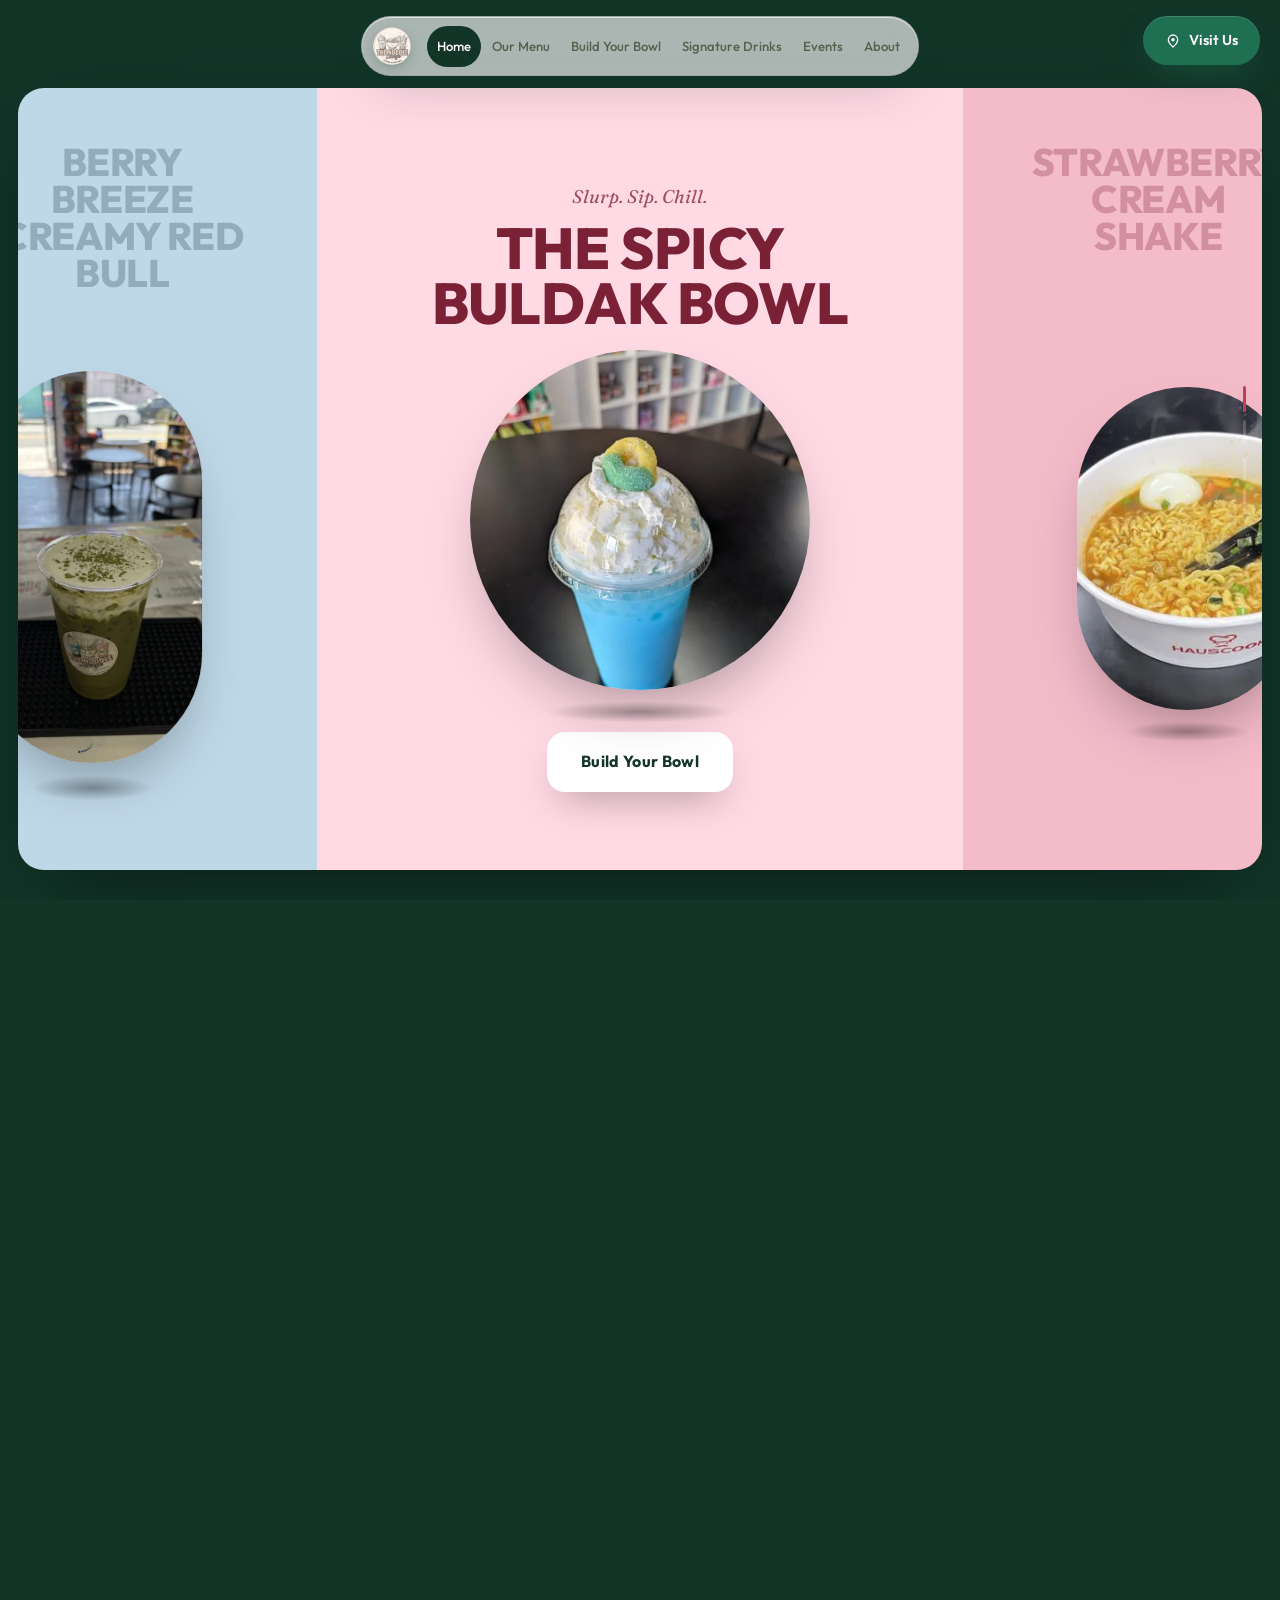
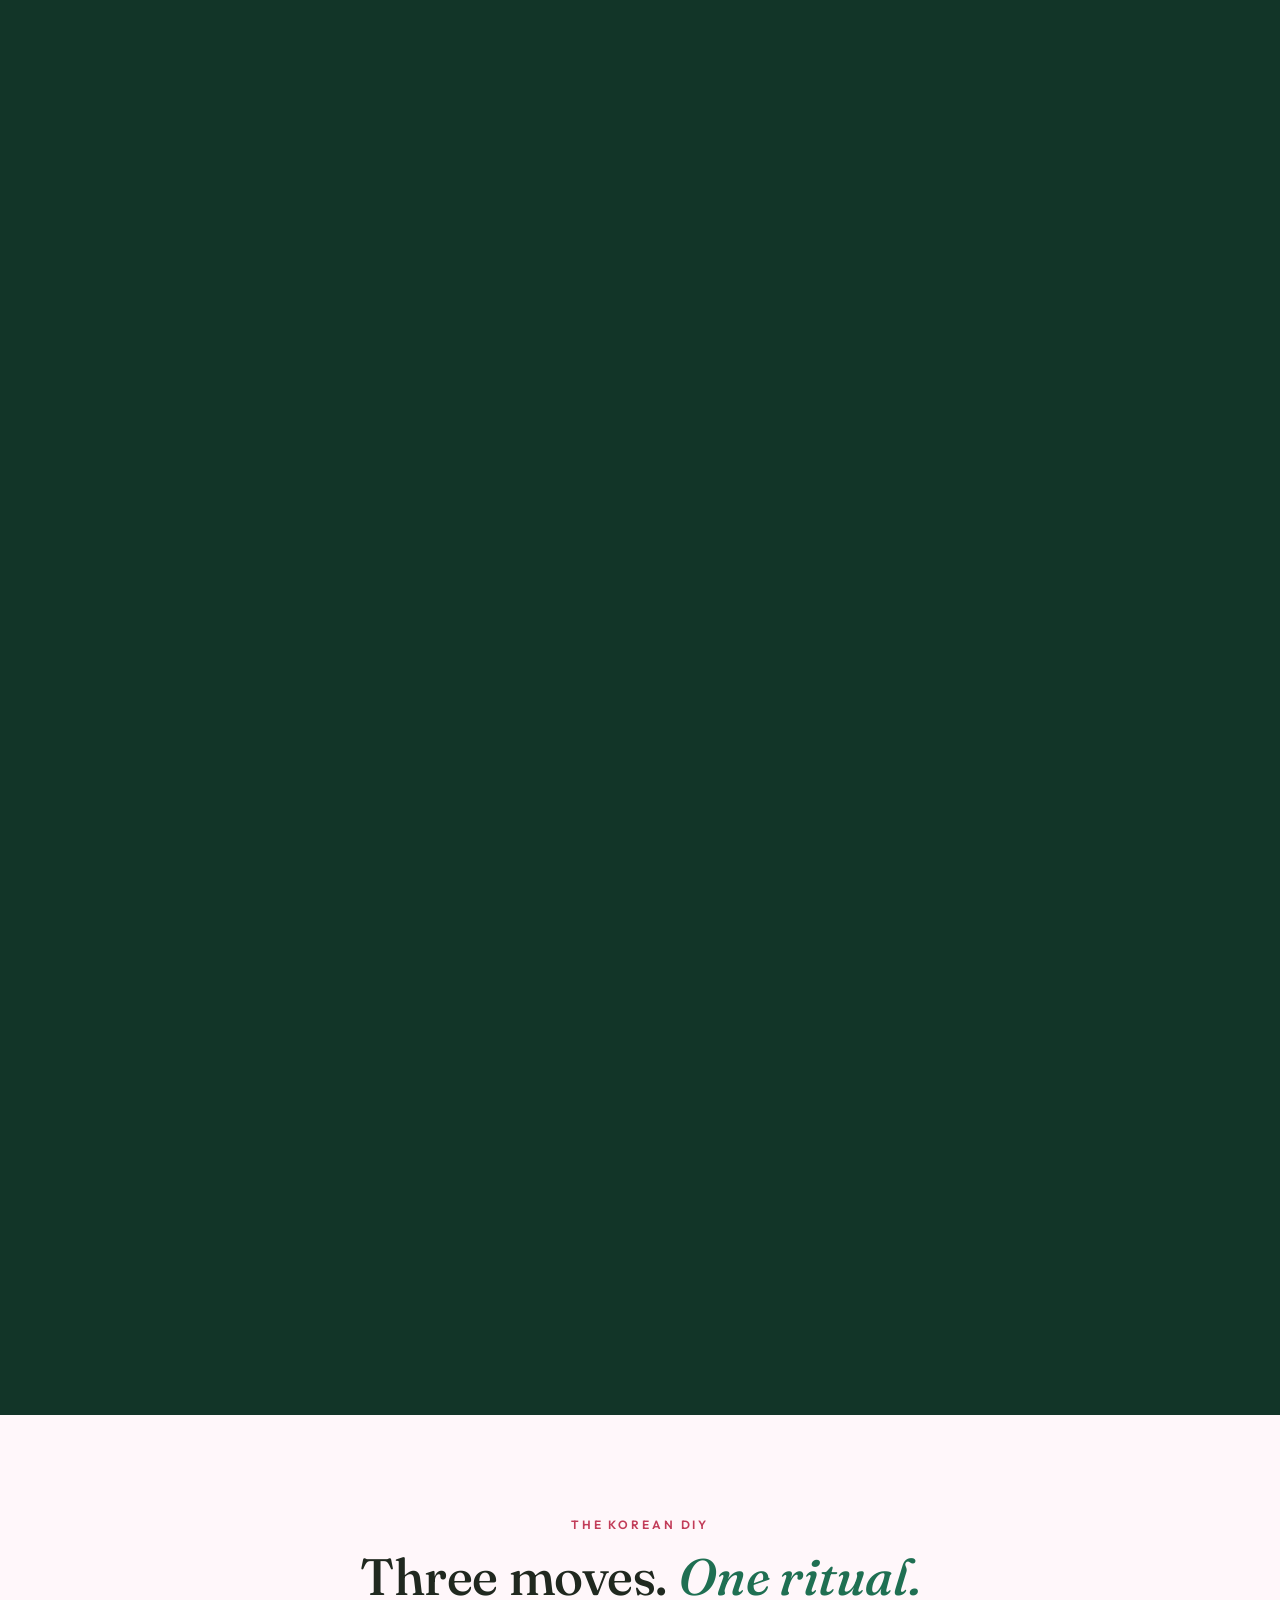
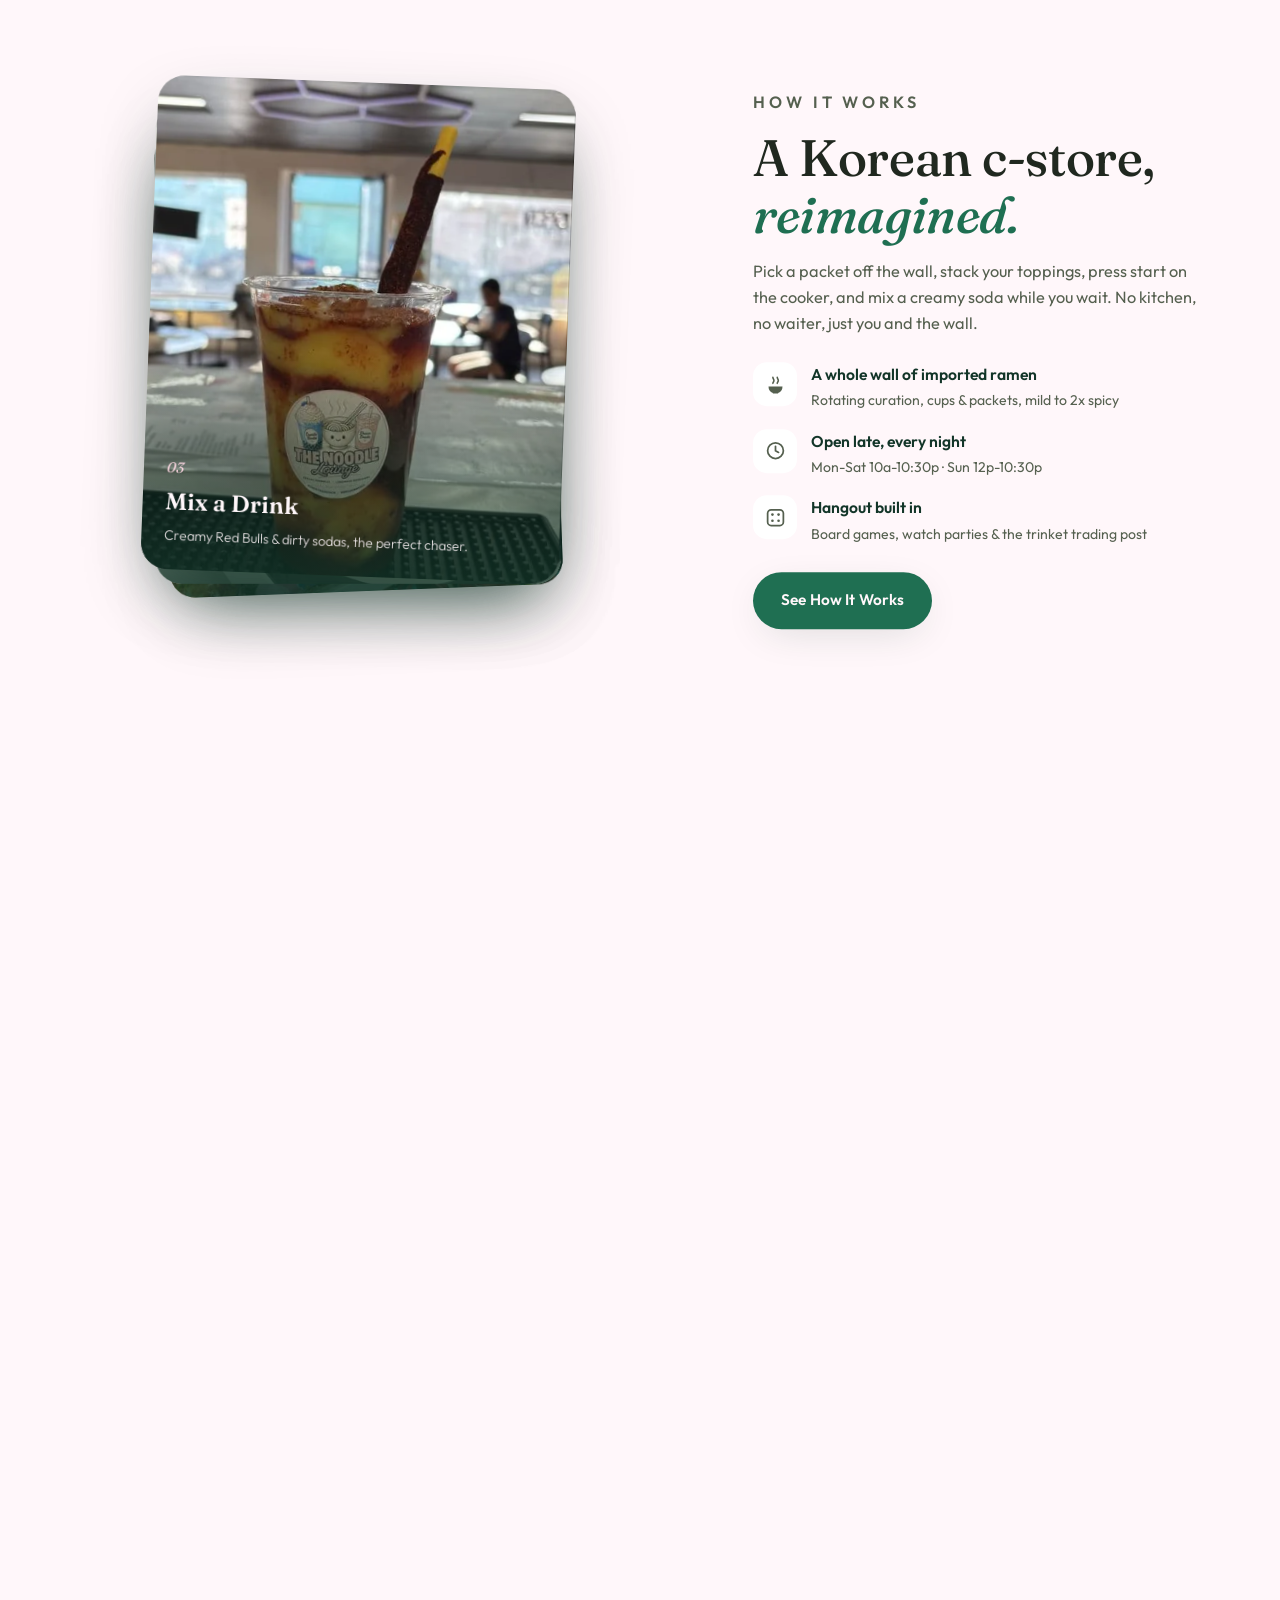
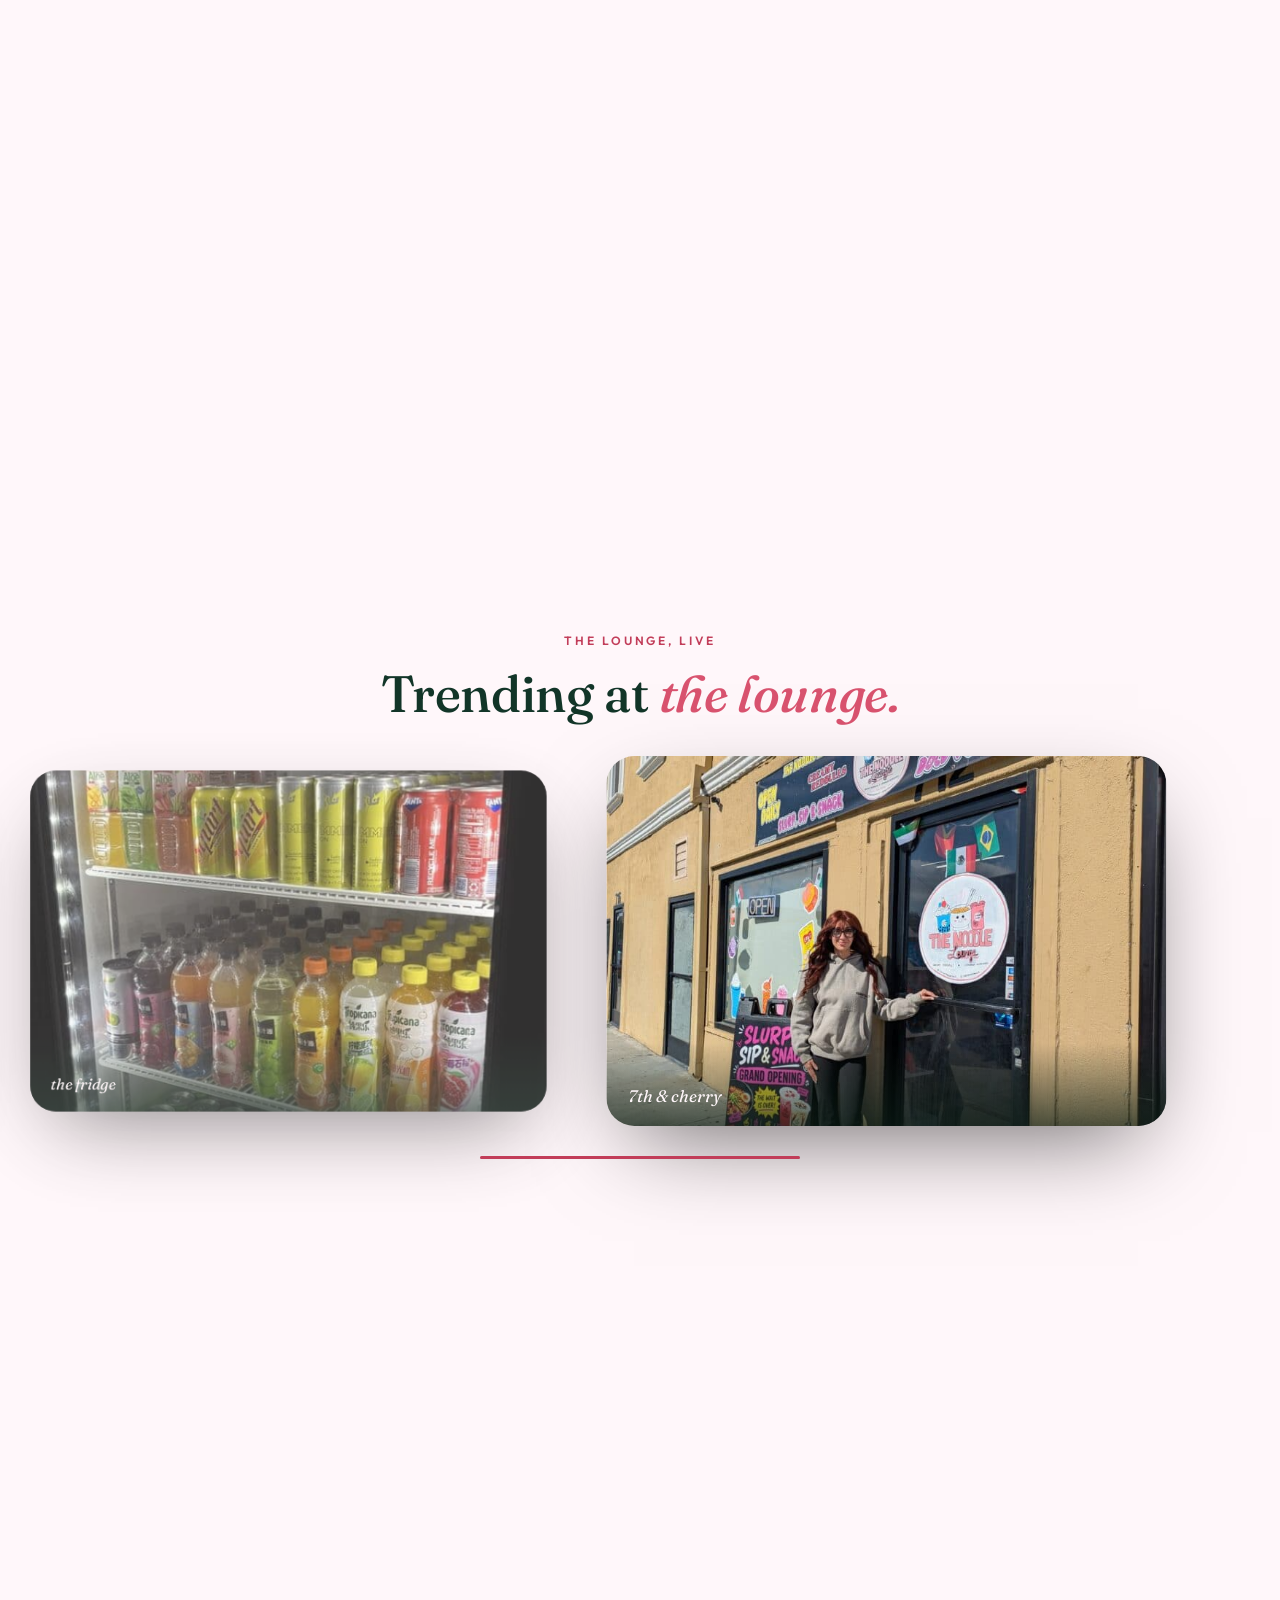
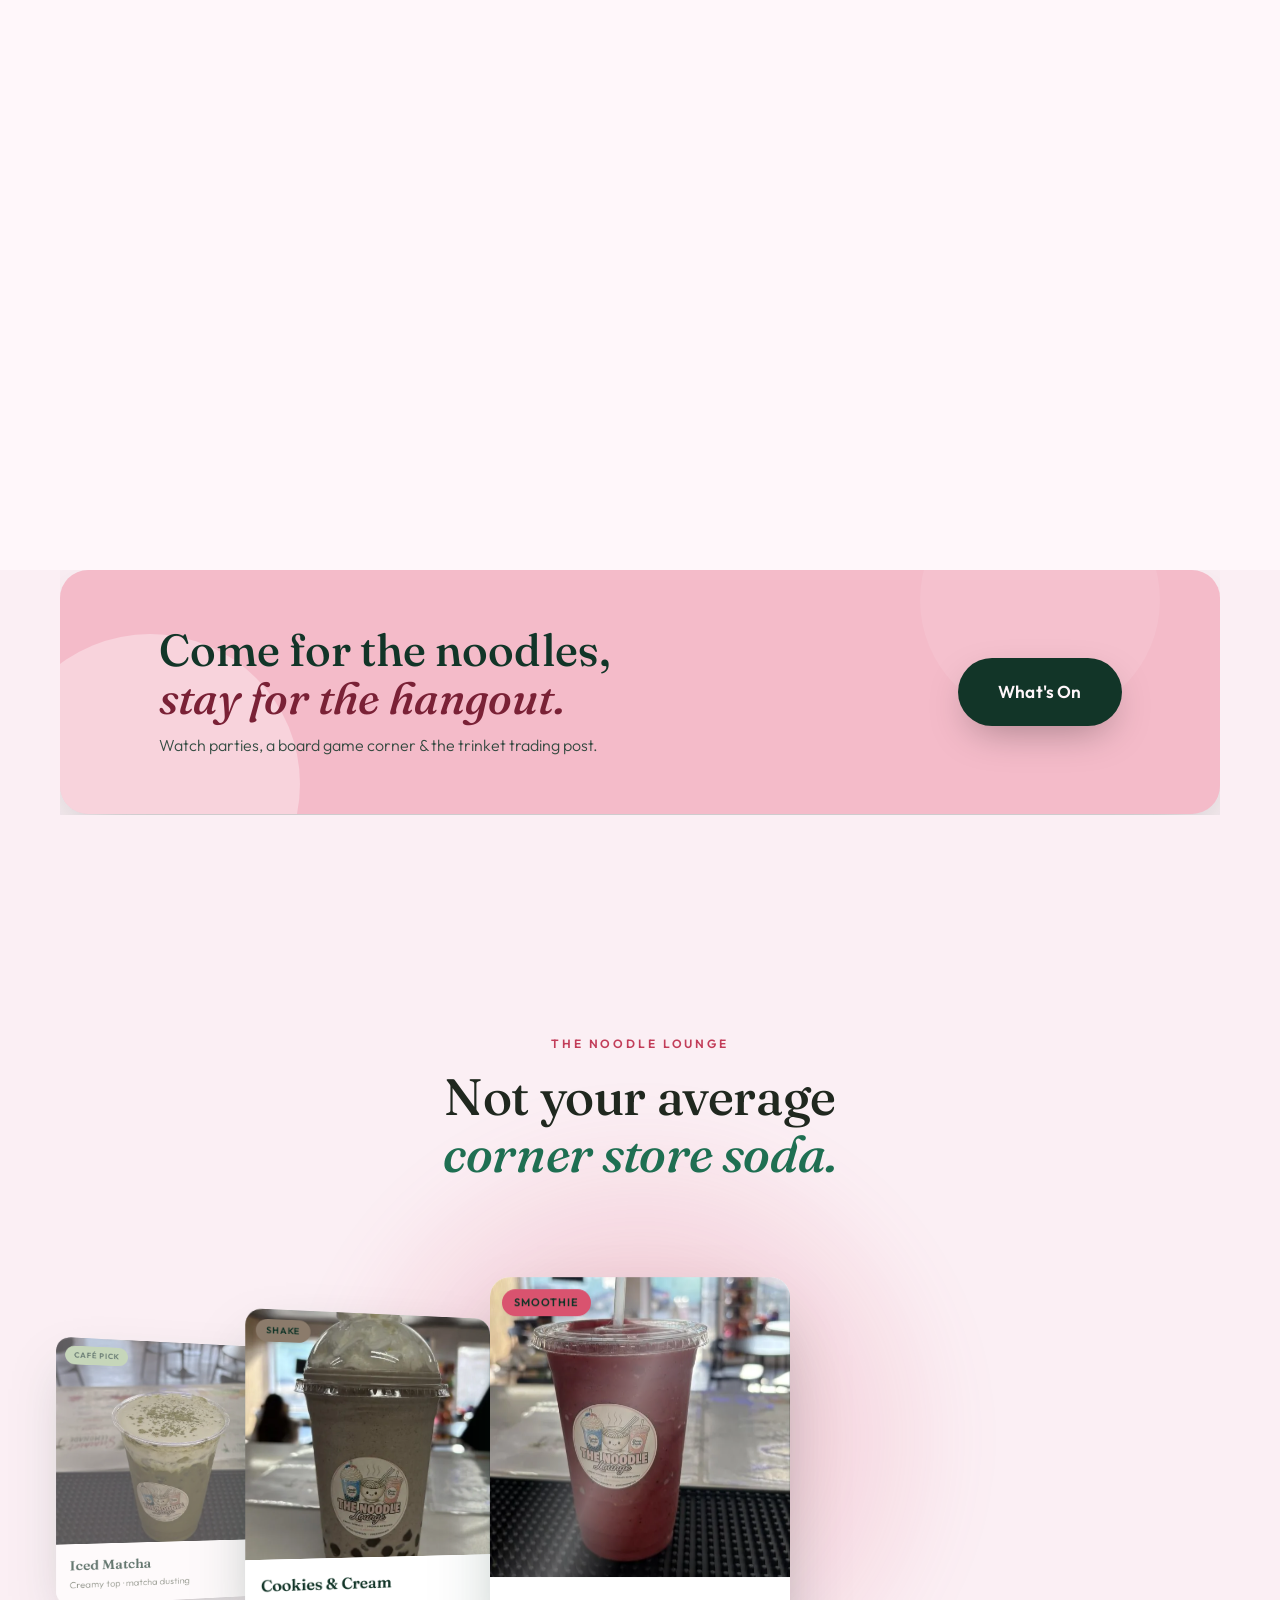
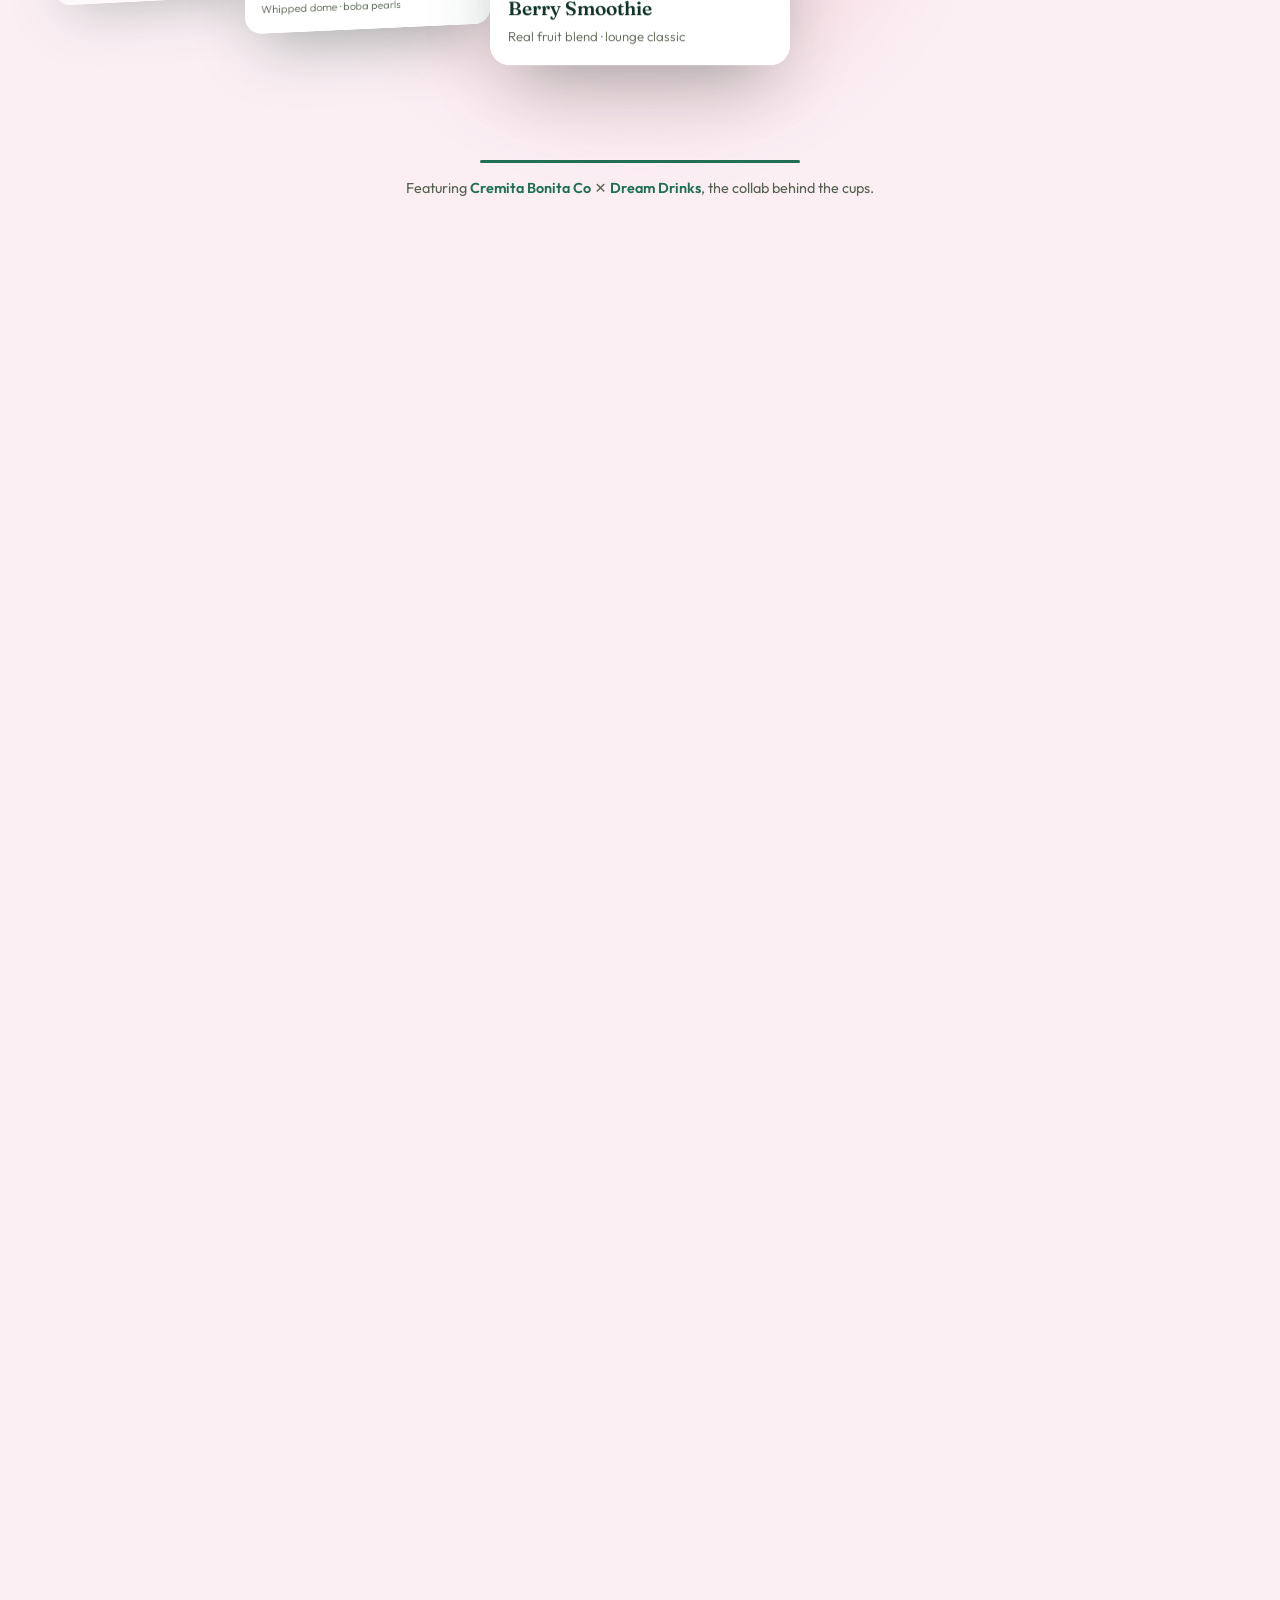
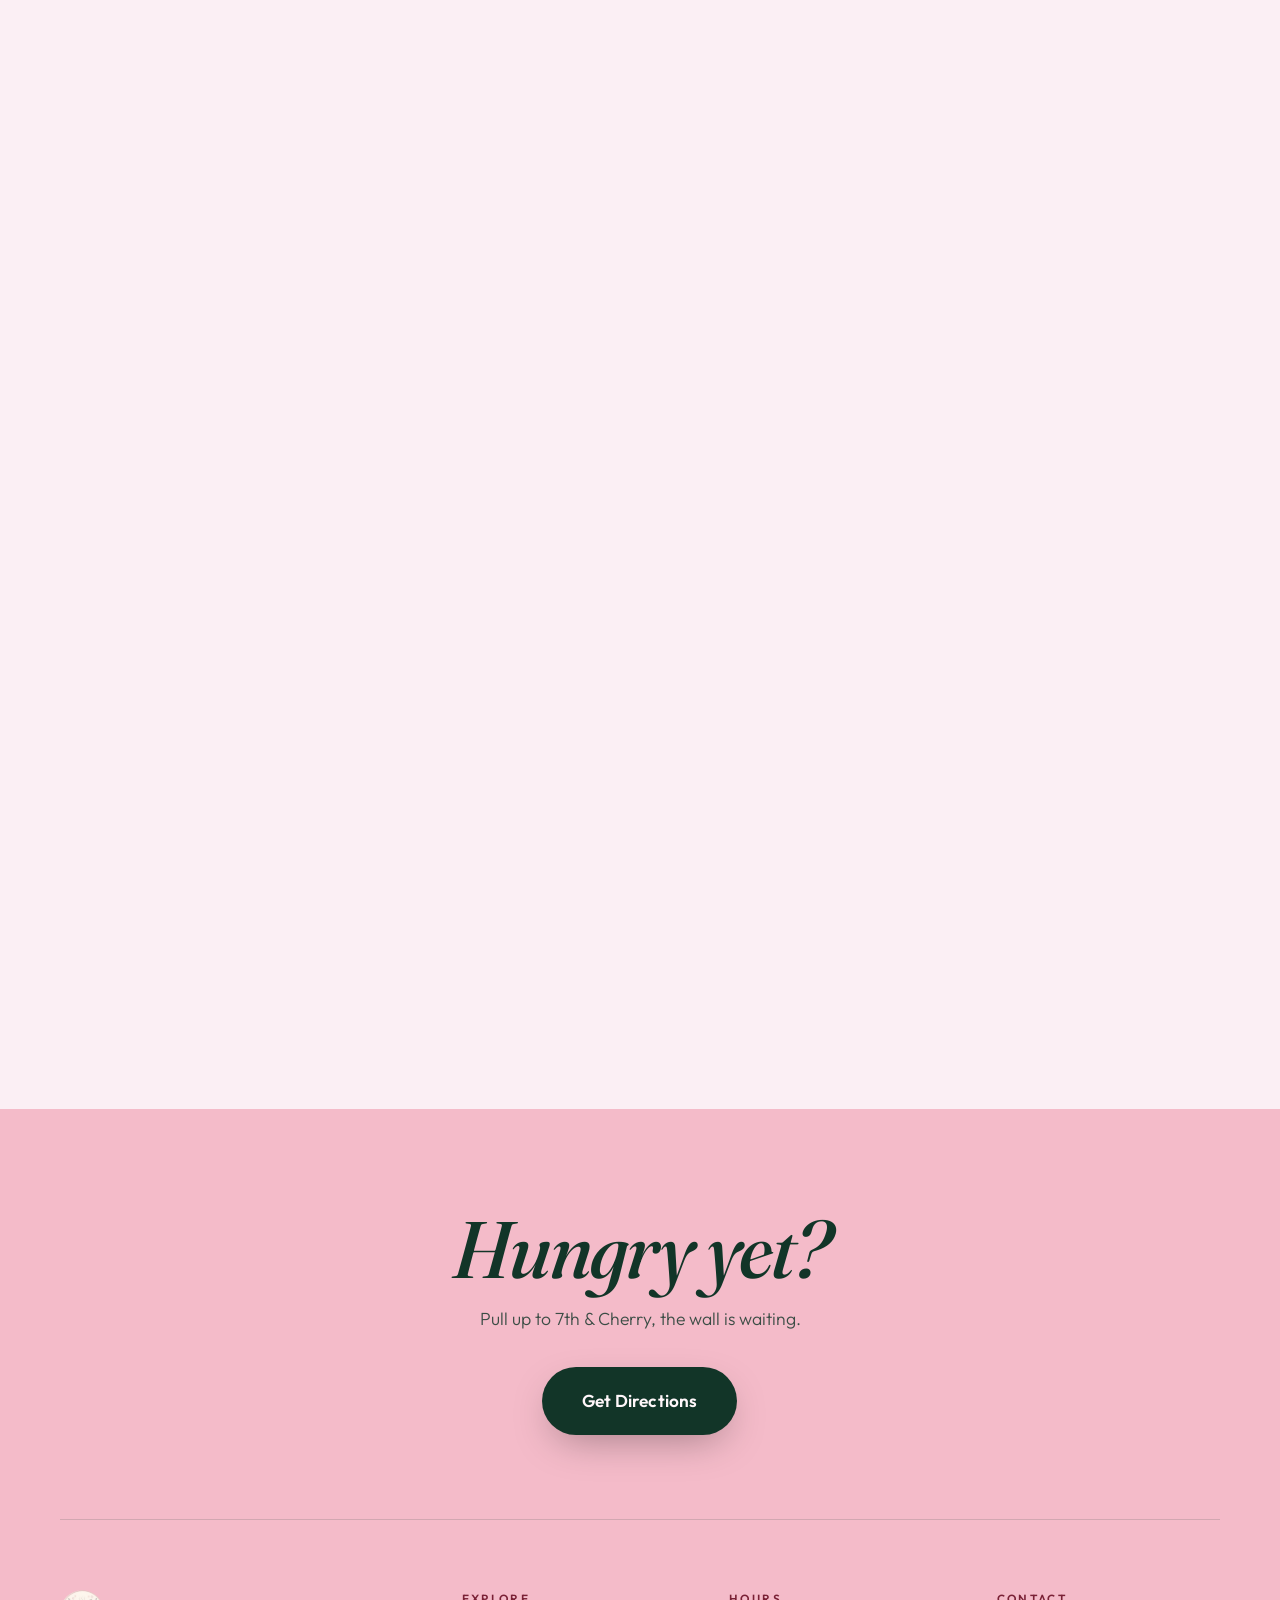
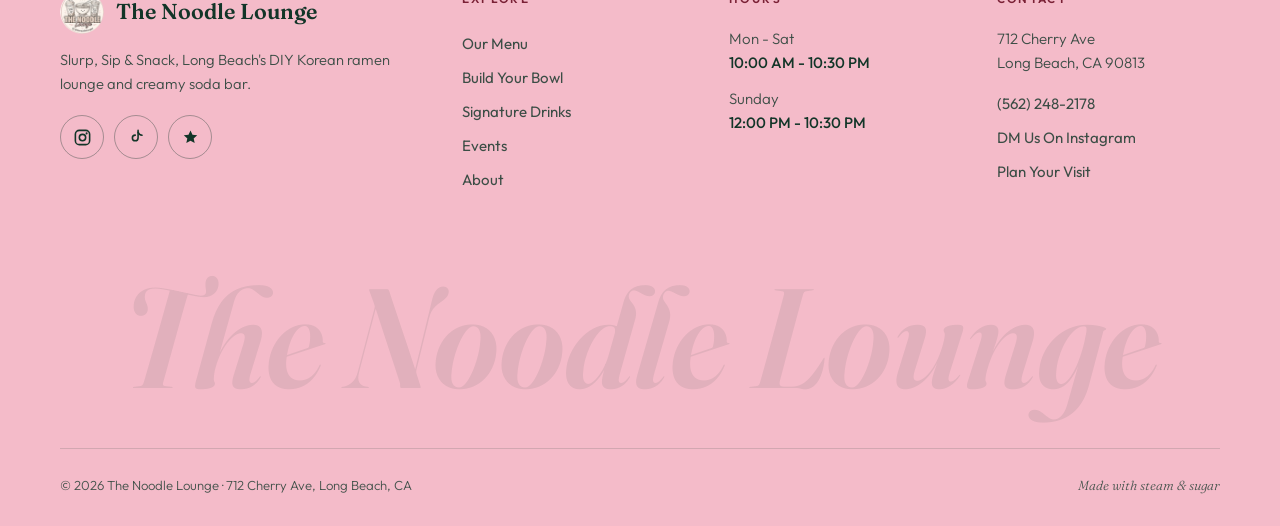
==== index.html @ 2a481c60 "v60: correct toppings photo (menu+build) + Soda Bar -> The Noodle Lounge TASK 1 - the "Extra Topping" ====
<!DOCTYPE html>
<html lang="en">
<head>
<meta charset="UTF-8" />
<meta name="viewport" content="width=device-width, initial-scale=1.0, viewport-fit=cover" />
<script>document.documentElement.classList.add("js");</script>
<title>the noodle lounge · long beach · diy korean ramen bar & creamy soda lounge</title>
<meta name="description" content="Long Beach's DIY Korean instant ramen lounge & dirty soda bar. Pick your pack off the wall, stack your toppings, press start. 712 Cherry Ave, open late." />
<meta name="theme-color" content="#F4BBC9" />
<link rel="canonical" href="https://the-noodle.vercel.app/" />
<meta property="og:type" content="restaurant" />
<meta property="og:title" content="the noodle lounge: slurp. sip. chill." />
<meta property="og:description" content="Long Beach's DIY Korean instant ramen lounge & dirty soda bar." />
<meta property="og:image" content="https://the-noodle.vercel.app/assets/img/og-card.jpg" />
<meta property="og:url" content="https://the-noodle.vercel.app/" />
<meta name="twitter:card" content="summary_large_image" />
<link rel="icon" type="image/png" sizes="64x64" href="./assets/img/favicon-32.png" />
<link rel="apple-touch-icon" href="./assets/img/apple-touch-icon.png" />
<link rel="manifest" href="./site.webmanifest" />
<link rel="preconnect" href="https://fonts.googleapis.com" />
<link rel="preconnect" href="https://fonts.gstatic.com" crossorigin />
<link href="https://fonts.googleapis.com/css2?family=Fraunces:ital,opsz,wght@0,9..144,400;0,9..144,500;0,9..144,600;1,9..144,400;1,9..144,600&family=Outfit:wght@300;400;500;600;700;800&display=swap" rel="stylesheet" />
<link rel="stylesheet" href="./styles.css?v=60" />
<script>
/* nl-debug: inert unless ?debug=1 - shows an on-device event timeline */
var nlDbg=false;try{if(location.search.indexOf("debug=1")>-1)localStorage.nlDebug="1";if(location.search.indexOf("debug=0")>-1)localStorage.removeItem("nlDebug");nlDbg=location.hash==="#debug"||localStorage.nlDebug==="1"}catch(e){}
if(nlDbg){(function(){
var L=[],t0=performance.now(),D=null;
function log(n){L.push(String((performance.now()-t0)|0).padStart(5," ")+"ms  "+n);if(L.length>120)L.shift();if(D)D.textContent=L.join("\n")}
try{var nav=(performance.getEntriesByType("navigation")[0]||{}).type||"?";log("NAV-TYPE: "+nav+(nav==="reload"?"  <<< PAGE WAS RELOADED!":""))}catch(e){}
log("UA: "+navigator.userAgent.split("(")[1].split(")")[0]);log("HTML classes: ["+document.documentElement.className+"]  vis="+document.visibilityState);try{var sk="nl-seen:"+location.pathname,sv=+localStorage.getItem(sk)||0;log("seen-key age: "+(sv?((Date.now()-sv)/1000|0)+"s":"none"))}catch(e){}var seenTran={};
log("viewport "+innerWidth+"x"+innerHeight+" dpr"+devicePixelRatio);
addEventListener("DOMContentLoaded",function(){
  D=document.createElement("pre");
  D.style.cssText="position:fixed;z-index:2147483647;bottom:84px;left:6px;right:6px;max-height:46vh;overflow:auto;background:rgba(0,0,0,.9);color:#7CFC7C;font:9px/1.45 Menlo,monospace;padding:8px;border-radius:10px;pointer-events:none;white-space:pre";
  document.body.appendChild(D);D.textContent=L.join("\n");
  new MutationObserver(function(){log("BODY CLASS -> ["+document.body.className+"]")}).observe(document.body,{attributes:true,attributeFilter:["class"]});
  new MutationObserver(function(){log("HTML CLASS -> ["+document.documentElement.className+"]")}).observe(document.documentElement,{attributes:true,attributeFilter:["class"]});
});
document.fonts&&document.fonts.ready.then(function(){log("FONTS ready")});
var iv=setInterval(function(){if(document.querySelector(".ts-inner")){log("MAIN.JS: heading split done");clearInterval(iv)}},40);
setTimeout(function(){clearInterval(iv);if(!document.querySelector(".ts-inner"))log("MAIN.JS: heading NOT split after 6s <<<")},6000);
addEventListener("animationstart",function(e){log("ANIM  "+e.animationName+"  "+(e.target.className||e.target.tagName).toString().slice(0,22))},true);
addEventListener("animationcancel",function(e){log("CANCEL "+e.animationName+" <<<")},true);
addEventListener("transitionrun",function(e){if(e.propertyName!=="opacity"&&e.propertyName!=="transform")return;var k=(e.target.className||"").toString().slice(0,22)+"|"+e.propertyName;if(seenTran[k]){log("<<< SECOND RUN "+k)}else{seenTran[k]=1;log("TRAN  "+e.propertyName+"  "+k.split("|")[0])}},true);addEventListener("pagehide",function(){log("PAGEHIDE")});
addEventListener("resize",function(){log("RESIZE "+innerWidth+"x"+innerHeight)});
addEventListener("pageshow",function(e){log("PAGESHOW persisted="+e.persisted)});
document.addEventListener("visibilitychange",function(){log("VIS "+document.visibilityState)});
addEventListener("scroll",function(){if(!window.__ls||Math.abs(scrollY-__ls)>200){window.__ls=scrollY;log("scroll y="+(scrollY|0))}},{passive:true});
})()}
</script>
<script type="application/ld+json">
{
  "@context": "https://schema.org",
  "@type": "Restaurant",
  "name": "The Noodle Lounge",
  "url": "https://the-noodle.vercel.app/",
  "servesCuisine": ["Korean", "Ramen", "Instant Noodles", "Specialty Drinks"],
  "priceRange": "$",
  "image": "https://the-noodle.vercel.app/assets/img/combo-bowls-shakes.jpg",
  "telephone": "+1-562-248-2178",
  "address": { "@type": "PostalAddress", "streetAddress": "712 Cherry Ave", "addressLocality": "Long Beach", "addressRegion": "CA", "postalCode": "90813", "addressCountry": "US" },
  "geo": { "@type": "GeoCoordinates", "latitude": 33.7755587, "longitude": -118.1675343 },
  "openingHoursSpecification": [
    { "@type": "OpeningHoursSpecification", "dayOfWeek": ["Monday","Tuesday","Wednesday","Thursday","Friday","Saturday"], "opens": "10:00", "closes": "22:30" },
    { "@type": "OpeningHoursSpecification", "dayOfWeek": "Sunday", "opens": "12:00", "closes": "22:30" }
  ],
  "sameAs": ["https://www.instagram.com/thenoodleloungee/","https://www.tiktok.com/@thenoodleloungee","https://www.yelp.com/biz/the-noodle-lounge-long-beach"]
}
</script>
</head>
<body>

<a class="skip" href="#main">skip to content</a>

<div class="progress" aria-hidden="true"><span id="progressBar"></span></div>

<nav class="nav" id="nav" aria-label="Main">
  <a class="nav__brand" href="./index.html">
    <img class="nav__logo" src="./assets/img/logo-96.webp" alt="The Noodle Lounge logo" width="38" height="38" />
    <img class="nav__wordmark" src="./assets/img/wordmark.webp" alt="The Noodle Lounge" width="217" height="90" />
  </a>
  <div class="nav__links">
    <a href="./index.html" class="is-active">home</a>
    <a href="./menu.html">our menu</a>
    <a href="./build.html">build your bowl</a>
    <a href="./drinks.html">signature drinks</a>
    <a href="./events.html">events</a>
    <a href="./about.html">about</a>
  </div>
</nav>

<a class="navCta" id="navCta" href="./visit.html">
  <svg viewBox="0 0 24 24" aria-hidden="true"><path d="M12 21s-7-6.1-7-11a7 7 0 1 1 14 0c0 4.9-7 11-7 11Z" fill="none" stroke="currentColor" stroke-width="2" stroke-linejoin="round"/><circle cx="12" cy="10" r="2.6" fill="currentColor"/></svg>
  <span>Visit Us</span>
</a>


<button class="menuBtn" id="menuBtn" aria-label="Open menu" aria-expanded="false" aria-controls="drawer">
  <svg class="menuBtn__noodles" viewBox="0 0 24 24" aria-hidden="true">
    <path d="M3.5 7c2-1.5 4-1.5 6 0s4 1.5 6 0 3-1.2 5-.4" fill="none" stroke="currentColor" stroke-width="2" stroke-linecap="round"/>
    <path d="M3.5 12c2-1.5 4-1.5 6 0s4 1.5 6 0 3-1.2 5-.4" fill="none" stroke="currentColor" stroke-width="2" stroke-linecap="round"/>
    <path d="M3.5 17c2-1.5 4-1.5 6 0s4 1.5 6 0 3-1.2 5-.4" fill="none" stroke="currentColor" stroke-width="2" stroke-linecap="round"/>
  </svg>
  <svg class="menuBtn__x" viewBox="0 0 24 24" aria-hidden="true">
    <path d="m7 7 10 10M17 7 7 17" fill="none" stroke="currentColor" stroke-width="2.2" stroke-linecap="round"/>
  </svg>
</button>
<div class="drawer" id="drawer" role="dialog" aria-modal="true" aria-label="Site navigation" aria-hidden="true">
  <nav class="drawer__nav" aria-label="All pages">
    <a href="./index.html" class="is-active" style="--i:0">home</a>
    <a href="./menu.html" style="--i:1">our menu</a>
    <a href="./build.html" style="--i:2">build your bowl</a>
    <a href="./drinks.html" style="--i:3">signature drinks</a>
    <a href="./events.html" style="--i:4">events</a>
    <a href="./about.html" style="--i:5">about</a>
    <a href="./visit.html" style="--i:6">visit us</a>
  </nav>
  <div class="drawer__foot">
    <p><strong>712 Cherry Ave</strong> &middot; Long Beach, CA</p>
    <p>Mon-Sat 10a-10:30p &middot; Sun 12p-10:30p</p>
  </div>
</div>

<nav class="botnav" aria-label="Quick navigation">
  <a href="./index.html" class="is-active">
    <svg viewBox="0 0 24 24" aria-hidden="true"><path d="M3 11.5 12 4l9 7.5" fill="none" stroke="currentColor" stroke-width="2" stroke-linecap="round" stroke-linejoin="round"/><path d="M5.5 10.5V20h13v-9.5" fill="none" stroke="currentColor" stroke-width="2" stroke-linecap="round" stroke-linejoin="round"/></svg>
    <span>home</span>
  </a>
  <a href="./menu.html">
    <svg viewBox="0 0 24 24" aria-hidden="true"><path d="M4 14h16a8 8 0 0 1-5 7.4V22H9v-.6A8 8 0 0 1 4 14Z" fill="currentColor"/><path d="M9 10.5c0-1.6 1.2-1.6 1.2-3.2S9 5 9 3.5m5 7c0-1.6 1.2-1.6 1.2-3.2S14 5 14 3.5" stroke="currentColor" stroke-width="1.8" stroke-linecap="round" fill="none"/></svg>
    <span>menu</span>
  </a>
  <a href="./drinks.html">
    <svg viewBox="0 0 24 24" aria-hidden="true"><path d="M6 3h12l-1.5 18h-9L6 3Z" fill="none" stroke="currentColor" stroke-width="2" stroke-linejoin="round"/><path d="M7 8h10" stroke="currentColor" stroke-width="2" stroke-linecap="round"/></svg>
    <span>drinks</span>
  </a>
  <a href="./about.html">
    <svg viewBox="0 0 24 24" aria-hidden="true"><circle cx="12" cy="12" r="9" fill="none" stroke="currentColor" stroke-width="2"/><path d="M12 11v5" stroke="currentColor" stroke-width="2" stroke-linecap="round"/><circle cx="12" cy="8" r="1.3" fill="currentColor"/></svg>
    <span>about</span>
  </a>
  <a href="./visit.html">
    <svg viewBox="0 0 24 24" aria-hidden="true"><path d="M12 21s-7-6.1-7-11a7 7 0 1 1 14 0c0 4.9-7 11-7 11Z" fill="none" stroke="currentColor" stroke-width="2" stroke-linejoin="round"/><circle cx="12" cy="10" r="2.6" fill="currentColor"/></svg>
    <span>visit</span>
  </a>
</nav>

<!-- ================= HERO, pinned panel story ================= -->
<header class="shero" id="top" data-story="heropanels">
  <div class="hero">
    <h1 class="sr-only">The Noodle Lounge: Slurp. Sip. Chill. Long Beach's DIY Korean instant ramen lounge &amp; dirty soda bar.</h1>
    <div class="pstrip" id="pstrip">
      <button class="pslot pslot--side pslot--left" id="slotL" type="button" aria-label="Previous item" style="--pnl:#BFD8E8;--pnl-ink:#1F3A52">
        <span class="pslot__title">berry breeze creamy red bull</span>
        <figure class="pslot__fig pslot__fig--tall"><img src="./assets/img/drink-blue-redbull-gummy.webp" alt="" width="600" height="800" loading="lazy" decoding="async" /></figure>
      </button>
      <section class="pslot pslot--center" id="slotC" style="--pnl:#FFD9E4;--pnl-ink:#7A2136" aria-live="polite">
        <p class="pslot__over">Slurp. Sip. Chill.</p>
        <h2 class="pslot__title">the spicy buldak bowl</h2>
        <figure class="pslot__fig pslot__fig--round"><img src="./assets/img/ramen-bowl-egg.webp" alt="A spicy ramen bowl with a soft egg, fresh off the cooking station" width="348" height="348" fetchpriority="high" decoding="async" /></figure>
        <a class="pslot__cta" href="./build.html">Build Your Bowl</a>
      </section>
      <button class="pslot pslot--side pslot--right" id="slotR" type="button" aria-label="Next item" style="--pnl:#F4BBC9;--pnl-ink:#7A2136">
        <span class="pslot__title">strawberry cream shake</span>
        <figure class="pslot__fig pslot__fig--tall"><img src="./assets/img/drink-strawberry-shake.webp" alt="" width="563" height="1000" loading="lazy" decoding="async" /></figure>
      </button>
    </div>
    <div class="shero__steps" id="heroSteps" aria-hidden="true"><i></i><i></i><i></i><i></i></div>
  </div>
</header>

<main id="main" tabindex="-1">

<!-- ================= KOREAN DIY, STACKED STORY ================= -->
<section class="stack" data-story="stack">
  <div class="stack__stage">
    <div class="stack__head" id="stackHead">
      <p class="kicker" style="justify-content:center">The Korean DIY</p>
      <h2 class="h2">Three moves. <em>One ritual.</em></h2>
    </div>
    <div class="stack__scene">
      <div class="stack__cards" id="stackCards">
        <article class="scard" data-scard>
          <img src="./assets/img/ramen-shelf-closeup.jpg" alt="Shelves of imported Korean ramen" width="768" height="577" loading="lazy" decoding="async" />
          <div class="scard__body">
            <span class="scard__num">01</span>
            <h3>Browse the Wall</h3>
            <p>Cheesy, creamy, classic or Buldak-hot, pick your packet.</p>
          </div>
        </article>
        <article class="scard" data-scard>
          <img src="./assets/img/cooking-station-steam.webp" alt="A HAUSCOOK station boiling a fresh bowl" width="1080" height="1920" loading="lazy" decoding="async" />
          <div class="scard__body">
            <span class="scard__num">02</span>
            <h3>Press Start</h3>
            <p>Automated stations, perfect noodles, every single time.</p>
          </div>
        </article>
        <article class="scard" data-scard>
          <img src="./assets/img/drink-mangonada.webp" alt="A mangonada from the noodle lounge" width="563" height="1000" loading="lazy" decoding="async" />
          <div class="scard__body">
            <span class="scard__num">03</span>
            <h3>Mix a Drink</h3>
            <p>Creamy Red Bulls &amp; dirty sodas, the perfect chaser.</p>
          </div>
        </article>
      </div>
      <div class="stack__panel" id="stackPanel">
        <p class="kicker">How It Works</p>
        <h2 class="h2">A Korean c-store,<br /><em>reimagined.</em></h2>
        <p>Pick a packet off the wall, stack your toppings, press start on the cooker, and mix a creamy soda while you wait. No kitchen, no waiter, just you and the wall.</p>
        <div class="stack__feats">
          <div class="sfeat">
            <span class="sfeat__ico"><svg viewBox="0 0 24 24"><path d="M4 14h16a8 8 0 0 1-5 7.4V22H9v-.6A8 8 0 0 1 4 14Z" fill="currentColor"/><path d="M9 10.5c0-1.6 1.2-1.6 1.2-3.2S9 5 9 3.5m5 7c0-1.6 1.2-1.6 1.2-3.2S14 5 14 3.5" stroke="currentColor" stroke-width="1.8" stroke-linecap="round" fill="none"/></svg></span>
            <div><strong>A whole wall of imported ramen</strong><span>Rotating curation, cups &amp; packets, mild to 2x spicy</span></div>
          </div>
          <div class="sfeat">
            <span class="sfeat__ico"><svg viewBox="0 0 24 24"><circle cx="12" cy="12" r="9" fill="none" stroke="currentColor" stroke-width="2"/><path d="M12 7v5l3.5 2" fill="none" stroke="currentColor" stroke-width="2" stroke-linecap="round"/></svg></span>
            <div><strong>Open late, every night</strong><span>Mon-Sat 10a-10:30p · Sun 12p-10:30p</span></div>
          </div>
          <div class="sfeat">
            <span class="sfeat__ico"><svg viewBox="0 0 24 24"><rect x="3" y="3" width="18" height="18" rx="4" fill="none" stroke="currentColor" stroke-width="2"/><circle cx="8.5" cy="8.5" r="1.5" fill="currentColor"/><circle cx="15.5" cy="15.5" r="1.5" fill="currentColor"/><circle cx="15.5" cy="8.5" r="1.5" fill="currentColor"/><circle cx="8.5" cy="15.5" r="1.5" fill="currentColor"/></svg></span>
            <div><strong>Hangout built in</strong><span>Board games, watch parties &amp; the trinket trading post</span></div>
          </div>
        </div>
        <a class="btn btn--primary" href="./build.html" data-magnetic>See How It Works</a>
      </div>
    </div>
  </div>
</section>

<!-- ================= TRENDING, HORIZONTAL CINEMA ================= -->
<section class="cinema" data-story="cinema">
  <div class="cinema__stage">
    <div class="cinema__head">
      <p class="kicker kicker--light" style="justify-content:center">the lounge, live</p>
      <h2 class="h2 h2--light">Trending at <em>the lounge.</em></h2>
    </div>
    <div class="cinema__track" id="cinemaTrack">
      <figure class="ccard"><img src="./assets/img/ramen-wall.jpg" alt="The full imported ramen wall" width="1024" height="526" loading="lazy" decoding="async" /><figcaption>the wall</figcaption></figure>
      <figure class="ccard"><img src="./assets/img/combo-bowls-shakes.webp" alt="Two ramen bowls with shakes by the window" width="752" height="1000" loading="lazy" decoding="async" /><figcaption>combo hours</figcaption></figure>
      <figure class="ccard"><img src="./assets/img/cooking-station-bowl.webp" alt="A finished bowl at the HAUSCOOK station" width="563" height="1000" loading="lazy" decoding="async" /><figcaption>fresh off the station</figcaption></figure>
      <figure class="ccard"><img src="./assets/img/drink-blue-boba.webp" alt="Blue refresher with boba pearls" width="563" height="1000" loading="lazy" decoding="async" /><figcaption>blue crush</figcaption></figure>
      <figure class="ccard"><img src="./assets/img/drinks-fridge.jpg" alt="The drinks fridge" width="563" height="1000" loading="lazy" decoding="async" /><figcaption>the fridge</figcaption></figure>
      <figure class="ccard"><img src="./assets/img/storefront-grand-opening.jpg" alt="The storefront on Cherry Avenue" width="768" height="702" loading="lazy" decoding="async" /><figcaption>7th &amp; cherry</figcaption></figure>
    </div>
    <div class="cinema__foot"><div class="cinema__progress"><i id="cinemaBar"></i></div></div>
  </div>
</section>

<!-- ================= EVENTS BAND ================= -->
<section class="evband">
  <div class="evband__card reveal" data-reveal="mask">
    <div class="evband__copy">
      <h2 class="tsplit">Come for the noodles,<br /><em>stay for the hangout.</em></h2>
      <p>Watch parties, a board game corner &amp; the trinket trading post.</p>
    </div>
    <a class="btn btn--cream btn--big" href="./events.html" data-magnetic>what's on</a>
  </div>
</section>

<!-- ================= SODA BAR, 3D SHOWCASE ================= -->
<section class="soda" id="drinks" data-story="soda">
  <div class="soda__stage">
    <div class="soda__glow" id="sodaGlow"></div>
    <div class="soda__head">
      <p class="kicker" style="justify-content:center">The Noodle Lounge</p>
      <h2 class="h2">Not your average<br /><em>corner store soda.</em></h2>
    </div>
    <div class="soda__scene" id="sodaScene">
      <article class="dcard" data-drink style="--tint:#7FB3D9" data-glow="#7FB3D9">
        <div class="dcard__media"><span class="dcard__badge">House Favorite</span><img src="./assets/img/drink-creamy-blue-redbull.webp" alt="Creamy Blue Redbull topped with whipped cream and blue rock candy" width="800" height="1315" loading="lazy" decoding="async" /></div>
        <div class="dcard__meta"><h3>Creamy Red Bull</h3><p>Iced &amp; blended editions · gummy garnish</p></div>
      </article>
      <article class="dcard" data-drink style="--tint:#E48BA0" data-glow="#E48BA0">
        <div class="dcard__media"><span class="dcard__badge">Refresher</span><img src="./assets/img/drink-strawberry-lemonade.jpg" alt="Strawberry lemonade refresher in front of the Torani syrup wall" width="565" height="1000" loading="lazy" decoding="async" /></div>
        <div class="dcard__meta"><h3>Lemonade Refreshers</h3><p>Strawberry · custom Torani flavor shots</p></div>
      </article>
      <article class="dcard" data-drink style="--tint:#E2A23B" data-glow="#E2A23B">
        <div class="dcard__media"><span class="dcard__badge">Spicy-Sweet</span><img src="./assets/img/drink-mangonada-real.webp" alt="Mangonada layered with chamoy, served with a tamarind straw" width="800" height="1422" loading="lazy" decoding="async" /></div>
        <div class="dcard__meta"><h3>Mangonada</h3><p>Mango · chamoy swirl · tamarind straw</p></div>
      </article>
      <article class="dcard" data-drink style="--tint:#A8C79B" data-glow="#A8C79B">
        <div class="dcard__media"><span class="dcard__badge">Café Pick</span><img src="./assets/img/drink-matcha.webp" alt="Iced matcha latte dusted with matcha powder" width="563" height="1000" loading="lazy" decoding="async" /></div>
        <div class="dcard__meta"><h3>Iced Matcha</h3><p>Creamy top · matcha dusting</p></div>
      </article>
      <article class="dcard" data-drink style="--tint:#8B7B6B" data-glow="#B59E86">
        <div class="dcard__media"><span class="dcard__badge">Shake</span><img src="./assets/img/drink-cookies-cream.webp" alt="Cookies and cream shake with whipped cream dome and boba pearls" width="563" height="1000" loading="lazy" decoding="async" /></div>
        <div class="dcard__meta"><h3>Cookies &amp; Cream</h3><p>Whipped dome · boba pearls</p></div>
      </article>
      <article class="dcard" data-drink style="--tint:#D9536F" data-glow="#D9536F">
        <div class="dcard__media"><span class="dcard__badge">Smoothie</span><img src="./assets/img/drink-berry-smoothie.webp" alt="Berry smoothie under the lounge's hexagon LED lights" width="563" height="1000" loading="lazy" decoding="async" /></div>
        <div class="dcard__meta"><h3>Berry Smoothie</h3><p>Real fruit blend · lounge classic</p></div>
      </article>
    </div>
    <div class="soda__foot">
      <div class="soda__progress"><i id="sodaBar"></i></div>
      <p class="drinks__note">Featuring <strong>Cremita Bonita Co</strong> ✕ <strong>Dream Drinks</strong>, the collab behind the cups.</p>
    </div>
  </div>
</section>

</main>

<!-- ================= FOOTER ================= -->
<footer class="footer">
  <div class="footer__cta">
    <h2 class="tsplit">Hungry yet?</h2>
    <p>Pull up to 7th &amp; Cherry, the wall is waiting.</p>
    <div class="footer__ctaRow">
      <a class="btn btn--cream btn--big" href="https://www.google.com/maps/place/The+Noodle+Lounge/@33.7755587,-118.1675343,17z" target="_blank" rel="noopener" data-magnetic>get directions</a>
    </div>
  </div>
  <div class="footer__grid">
    <div class="footer__brand">
      <a class="footer__logo" href="./index.html"><img src="./assets/img/logo-96.webp" alt="" width="44" height="44" loading="lazy" decoding="async" />The Noodle Lounge</a>
      <p>Slurp, Sip &amp; Snack, Long Beach's DIY Korean ramen lounge and creamy soda bar.</p>
      <div class="footer__social">
        <a href="https://www.instagram.com/thenoodleloungee/" target="_blank" rel="noopener" aria-label="Instagram"><svg viewBox="0 0 24 24"><rect x="3" y="3" width="18" height="18" rx="5" fill="none" stroke="currentColor" stroke-width="2"/><circle cx="12" cy="12" r="4" fill="none" stroke="currentColor" stroke-width="2"/><circle cx="17.2" cy="6.8" r="1.3" fill="currentColor"/></svg></a>
        <a href="https://www.tiktok.com/@thenoodleloungee" target="_blank" rel="noopener" aria-label="TikTok"><svg viewBox="0 0 24 24"><path d="M14 3v9.6a3.6 3.6 0 1 1-3.6-3.6" fill="none" stroke="currentColor" stroke-width="2" stroke-linecap="round"/><path d="M14 5.5c.8 2 2.6 3.4 5 3.6" fill="none" stroke="currentColor" stroke-width="2" stroke-linecap="round"/></svg></a>
        <a href="https://www.yelp.com/biz/the-noodle-lounge-long-beach" target="_blank" rel="noopener" aria-label="Yelp"><svg viewBox="0 0 24 24"><path d="m12 3 2.5 5.6 6 .6-4.5 4 1.3 5.9L12 16l-5.3 3.1L8 13.2l-4.5-4 6-.6L12 3Z" fill="currentColor"/></svg></a>
      </div>
    </div>
    <div class="footer__col">
      <h3>explore</h3>
      <a href="./menu.html">our menu</a>
      <a href="./build.html">build your bowl</a>
      <a href="./drinks.html">signature drinks</a>
      <a href="./events.html">events</a>
          <a href="./about.html">about</a>
    </div>
    <div class="footer__col">
      <h3>hours</h3>
      <p>Mon - Sat<br /><strong>10:00 AM - 10:30 PM</strong></p>
      <p>Sunday<br /><strong>12:00 PM - 10:30 PM</strong></p>
    </div>
    <div class="footer__col">
      <h3>contact</h3>
      <p>712 Cherry Ave<br />Long Beach, CA 90813</p>
      <a href="tel:+15622482178">(562) 248-2178</a>
      <a href="https://www.instagram.com/thenoodleloungee/" target="_blank" rel="noopener">DM us on Instagram</a>
      <a href="./visit.html">Plan Your Visit</a>
    </div>
  </div>
  <p class="footer__wordmark" aria-hidden="true">The Noodle Lounge</p>
  <div class="footer__base">
    <p>© <span id="year">2026</span> The Noodle Lounge · 712 Cherry Ave, Long Beach, CA</p>
    <p class="footer__madewith">Made with steam &amp; sugar</p>
  </div>
</footer>


<script>setTimeout(function(){if(!window.__nlBoot){document.body.classList.add("hero-live");document.body.classList.add("is-static");document.documentElement.classList.add("nl-rescue");}},1600);</script>
<script src="./main.js?v=60" defer></script>
</body>
</html>
---- styles.css ----
/* ==========================================================================
   the noodle lounge - design system v3
   cream + deep emerald · Fraunces + Outfit · multi-page · ocha-grade motion
   ========================================================================== */
:root{
  --cream:#FFF7FA;
  --ivory:#FBEFF4;
  --sage:#FFFFFF;
  --white:#FFFFFF;
  --pine:#123528;
  --pine-2:#1B4A37;
  --emerald:#1F6F52;
  --ink:#20281F;
  --ink-soft:#55604F;
  --berry:#D9536F;
  --butter:#C23D59;
  --pnl-butter:#F4BBC9;
  --pnl-pink:#F4BBC9;
  --pnl-sage:#CBD9A6;
  --pnl-blue:#BFD8E8;
  /* --- consolidation tokens (Phase B prep): rgb triplets for alpha use --- */
  --pine-rgb:18,53,40;
  --pine-deep-rgb:15,42,31;
  --pine-black-rgb:10,28,20;
  --emerald-rgb:31,111,82;
  --ink-rgb:32,40,31;
  --cream-rgb:255,247,250;
  --white-rgb:255,255,255;
  --pink-rgb:244,187,201;
  --berry-rgb:217,83,111;
  --matcha-ink-rgb:46,74,33;
  /* sun (yellow) family */
  --sun-1:#FFD9E4;
  --sun-2:#F4BBC9;
  --sun-3:#FFFFFF;
  --sun-4:#FFF0F5;
  --sun-ink:#7A2136;
  /* green additions */
  --mint:#FFD9E4;
  --matcha:#CBD9A6;
  --matcha-ink:#2E4A21;
  --matcha-glow:#A8C79B;
  --go:#5BD98A;
  /* pink family */
  --pink-1:#F4BBC9;
  --pink-2:#FFD9E4;
  --pink-3:#E48BA0;
  --mauve:#D9BFD4;
  --pink-ink:#7A2136;
  --line:rgba(32,40,31,.12);
  --line-light:rgba(255,247,250,.18);
  --r-lg:28px;
  --r-md:20px;
  --r-pill:999px;
  --shadow-soft:0 10px 40px -12px rgba(18,53,40,.18);
  --shadow-float:0 24px 70px -20px rgba(18,53,40,.35);
  --font-d:'Fraunces', Georgia, serif;
  --font-b:'Outfit', system-ui, -apple-system, sans-serif;
  --maxw:1160px;
  --ease:cubic-bezier(.22,1,.36,1);
}

*{box-sizing:border-box;margin:0;padding:0}
html{scroll-behavior:smooth;-webkit-text-size-adjust:100%}
body{
  background:var(--cream);color:var(--ink);
  font-family:var(--font-b);font-weight:400;line-height:1.6;
  -webkit-font-smoothing:antialiased;overflow-x:hidden;
  -webkit-tap-highlight-color:transparent;
}
a{color:inherit;text-decoration:none;touch-action:manipulation}
img{max-width:100%;display:block}
ul,ol{list-style:none}
button{font:inherit;border:none;background:none;cursor:pointer;color:inherit;touch-action:manipulation}
section{scroll-margin-top:110px}
.skip{position:absolute;left:-9999px;top:12px;z-index:200;background:var(--cream);color:var(--pine);padding:10px 16px;border-radius:10px;font-weight:500}
.skip:focus{left:12px}
::selection{background:var(--emerald);color:var(--cream)}
.sr-only{position:absolute;width:1px;height:1px;padding:0;margin:-1px;overflow:hidden;clip:rect(0 0 0 0);white-space:nowrap;border:0}

/* ---------- cross-document page transitions ---------- */
@view-transition{navigation:auto}
@keyframes vt-out{to{opacity:0;transform:translateY(-14px)}}
@keyframes vt-in{from{opacity:0;transform:translateY(18px)}}
::view-transition-old(root){animation:vt-out .3s ease forwards}
::view-transition-new(root){animation:vt-in .55s var(--ease)}

/* ---------- scroll progress ---------- */
.progress{position:fixed;top:0;left:0;right:0;height:3px;z-index:120;pointer-events:none}
.progress span{display:block;height:100%;width:100%;background:linear-gradient(90deg,var(--emerald),var(--butter));transform-origin:0 50%;transform:scaleX(0)}

/* ---------- type ---------- */
.kicker{
  font-weight:600;font-size:.75rem;letter-spacing:.24em;text-transform:uppercase;
  color:var(--butter);display:inline-flex;align-items:center;gap:10px;margin-bottom:14px;
}
.kicker--light{color:var(--mint)}
.h2{
  font-family:var(--font-d);font-weight:500;
  font-size:clamp(1.9rem,5vw,3.2rem);
  line-height:1.12;letter-spacing:-.008em;color:var(--ink);
}
.h2 em{font-style:italic;color:var(--emerald)}
.h2--light{color:var(--cream)}
.h2--light em{color:var(--sun-1)}
.lead{color:var(--ink-soft);font-size:clamp(1rem,2.4vw,1.13rem);max-width:52ch;margin-top:16px}
.lead--light{color:rgba(var(--cream-rgb),.75)}

/* ---------- buttons ---------- */
.btn{
  font-weight:600;font-size:.96rem;letter-spacing:.01em;text-transform:capitalize;
  display:inline-flex;align-items:center;gap:10px;
  padding:16px 28px;border-radius:var(--r-pill);
  transition:transform .25s var(--ease),box-shadow .25s var(--ease),background .2s,color .2s,border-color .2s;
  will-change:transform;cursor:pointer;white-space:nowrap;
}
.btn svg{width:19px;height:19px;flex:none}
.btn:active{transform:scale(.97)}
.btn--primary{background:var(--emerald);color:var(--cream);box-shadow:var(--shadow-soft)}
.btn--primary:hover{background:var(--pine-2);transform:translateY(-3px);box-shadow:var(--shadow-float)}
.btn--dark{background:var(--pine);color:var(--cream);box-shadow:var(--shadow-soft)}
.btn--dark:hover{background:var(--pine-2);transform:translateY(-3px);box-shadow:var(--shadow-float)}
.btn--cream{background:var(--cream);color:var(--pine);box-shadow:0 14px 40px -12px rgba(0,0,0,.35)}
.btn--cream:hover{background:var(--white);transform:translateY(-3px)}
.btn--outline{background:transparent;color:var(--ink);border:1.5px solid var(--line);box-shadow:none}
.btn--outline:hover{border-color:var(--emerald);color:var(--emerald);transform:translateY(-3px)}
.btn--outline-light{background:rgba(var(--cream-rgb),.06);color:var(--cream);border:1.5px solid rgba(var(--cream-rgb),.4);backdrop-filter:blur(8px);-webkit-backdrop-filter:blur(8px)}
.btn--outline-light:hover{border-color:var(--cream);background:rgba(var(--cream-rgb),.14);transform:translateY(-3px)}
.btn--big{padding:20px 40px;font-size:1.08rem}

/* ==========================================================================
   NAVIGATION - premium floating pill
   ========================================================================== */
.nav{
  position:fixed;top:16px;left:50%;transform:translateX(-50%);z-index:100;
  /* width:max-content - left:50% otherwise caps shrink-to-fit at half the
     viewport and the last link spills out of the pill */
  width:max-content;
  display:flex;align-items:center;gap:4px;
  background:rgba(var(--cream-rgb),.66);
  backdrop-filter:blur(20px) saturate(1.5);
  -webkit-backdrop-filter:blur(20px) saturate(1.5);
  border:1px solid rgba(var(--ink-rgb),.08);
  border-radius:var(--r-pill);
  padding:7px 8px 7px 8px;
  box-shadow:0 18px 50px -18px rgba(var(--pine-rgb),.35), inset 0 1px 0 rgba(var(--white-rgb),.6);
  transition:transform .45s var(--ease),box-shadow .3s;
  max-width:calc(100vw - 28px);
}
.nav.is-hidden{transform:translate(-50%,-140%)}
.nav__brand{display:flex;align-items:center;gap:9px;padding:3px 10px 3px 3px;margin-right:2px;flex:none}
.nav__logo{width:38px;height:38px;border-radius:50%;box-shadow:0 4px 14px -4px rgba(var(--pine-rgb),.4);transition:transform .35s var(--ease)}
.nav__brand:hover .nav__logo{transform:rotate(-8deg) scale(1.06)}
.nav__brandname{
  font-family:var(--font-d);font-weight:600;font-size:1rem;color:var(--pine);white-space:nowrap;
}
.nav__wordmark{height:30px;width:auto;display:block}
.nav__links{display:flex;gap:1px;flex:none}
.nav__links a{
  position:relative;font-weight:500;font-size:.85rem;color:var(--ink-soft);
  padding:10px 12px;border-radius:var(--r-pill);white-space:nowrap;
  transition:color .2s;text-transform:capitalize;
}
.nav__links a::after{
  content:"";position:absolute;left:50%;bottom:5px;transform:translateX(-50%) scaleX(0);
  width:calc(100% - 26px);height:2px;border-radius:2px;background:var(--butter);
  transition:transform .3s var(--ease);transform-origin:center;
}
.nav__links a:hover{color:var(--pine)}
.nav__links a:hover::after{transform:translateX(-50%) scaleX(.6)}
.nav__links a.is-active{background:var(--pine);color:var(--cream)}
.nav__links a.is-active::after{display:none}
.nav__cta{
  display:flex;align-items:center;gap:7px;
  background:var(--emerald);color:var(--cream);
  font-weight:600;font-size:.86rem;white-space:nowrap;
  padding:11px 18px;border-radius:var(--r-pill);margin-left:4px;flex:none;
  box-shadow:0 8px 22px -8px rgba(var(--emerald-rgb),.55);
  transition:background .2s,transform .25s var(--ease),box-shadow .25s;
}
.nav__cta svg{width:15px;height:15px}
.nav__cta span{text-transform:capitalize}
.nav__cta:hover{background:var(--pine-2);transform:translateY(-2px);box-shadow:0 14px 30px -10px rgba(var(--emerald-rgb),.6)}

/* visit-us CTA - fixed top right, stronger than nav links */
.navCta{
  position:fixed;top:16px;right:20px;z-index:101;
  display:inline-flex;align-items:center;gap:8px;
  background:var(--emerald);color:var(--cream);
  font-weight:600;font-size:.9rem;white-space:nowrap;
  padding:13px 22px;border-radius:var(--r-pill);
  box-shadow:0 14px 34px -12px rgba(var(--emerald-rgb),.6), inset 0 1px 0 rgba(var(--white-rgb),.14);
  transition:transform .45s var(--ease),background .25s,box-shadow .25s;
  overflow:hidden;
}
.navCta svg{width:16px;height:16px;flex:none}
.navCta::after{
  content:"";position:absolute;inset:0;
  background:linear-gradient(115deg,transparent 30%,rgba(var(--white-rgb),.28) 48%,transparent 62%);
  transform:translateX(-130%);
}
.navCta:hover{background:var(--pine-2);transform:translateY(-2px);box-shadow:0 20px 42px -12px rgba(var(--emerald-rgb),.7)}
.navCta:hover::after{animation:d-sheen .9s var(--ease) forwards}
.navCta.is-hidden{transform:translateY(-160%)}

/* mobile hamburger + glass drawer */
.menuBtn{
  position:fixed;top:calc(8px + env(safe-area-inset-top, 0px));right:14px;z-index:130;
  width:48px;height:48px;border-radius:50%;
  background:rgba(255,255,255,.95);
  backdrop-filter:blur(16px) saturate(1.4);
  -webkit-backdrop-filter:blur(16px) saturate(1.4);
  border:1px solid rgba(var(--ink-rgb),.1);
  box-shadow:0 12px 32px -12px rgba(var(--pine-rgb),.4);
  display:none;align-items:center;justify-content:center;
  color:var(--berry);
  transition:background .3s,transform .3s var(--ease),color .3s;
}
.menuBtn:active{transform:scale(.94)}
.menuBtn svg{position:absolute;width:23px;height:23px;transition:opacity .3s ease,transform .4s var(--ease)}
.menuBtn__noodles{opacity:1;transform:rotate(0deg) scale(1)}
.menuBtn__x{opacity:0;transform:rotate(-50deg) scale(.55)}
.menuBtn.is-open{background:var(--pink-1);color:var(--pink-ink)}
.menuBtn.is-open .menuBtn__noodles{opacity:0;transform:rotate(50deg) scale(.55)}
.menuBtn.is-open .menuBtn__x{opacity:1;transform:rotate(0deg) scale(1)}
.drawer{
  position:fixed;inset:0;z-index:120;
  background:rgba(255,255,255,.96);
  backdrop-filter:blur(22px) saturate(1.3);
  -webkit-backdrop-filter:blur(22px) saturate(1.3);
  display:flex;flex-direction:column;justify-content:center;gap:40px;
  padding:90px 30px calc(44px + env(safe-area-inset-bottom, 0px));
  clip-path:circle(0px at calc(100% - 38px) 38px);
  visibility:hidden;
  transition:clip-path .65s var(--ease),visibility 0s linear .65s;
}
.drawer.is-open{clip-path:circle(150% at calc(100% - 38px) 38px);visibility:visible;transition:clip-path .65s var(--ease)}
.drawer__nav{display:flex;flex-direction:column;gap:4px}
.drawer__nav a{
  font-family:var(--font-d);font-weight:500;font-size:clamp(1.9rem,7vw,2.5rem);
  color:rgba(var(--pine-rgb),.85);line-height:1.35;text-transform:capitalize;
  opacity:0;transform:translateY(22px);
  transition:opacity .5s var(--ease),transform .5s var(--ease),color .25s;
}
.drawer.is-open .drawer__nav a{
  opacity:1;transform:none;
  transition-delay:calc(.12s + var(--i,0) * 55ms);
}
.drawer__nav a:hover{color:var(--pine)}
.drawer__nav a.is-active{color:var(--berry);font-style:italic}
.drawer__foot{
  border-top:1px solid rgba(var(--pine-rgb),.16);padding-top:22px;
  color:rgba(var(--pine-rgb),.72);font-size:.9rem;font-weight:300;
  opacity:0;transition:opacity .5s ease .45s;
}
.drawer.is-open .drawer__foot{opacity:1}
.drawer__foot strong{color:var(--pine);font-weight:500}
body.drawer-open{overflow:hidden}

/* mobile bottom nav */
.botnav{
  position:fixed;left:50%;bottom:calc(14px + env(safe-area-inset-bottom, 0px));transform:translateX(-50%);z-index:100;
  display:none;align-items:stretch;gap:2px;
  background:rgba(255,255,255,.94);
  backdrop-filter:blur(20px) saturate(1.3);
  -webkit-backdrop-filter:blur(20px) saturate(1.3);
  border:1px solid rgba(var(--pine-rgb),.14);
  border-radius:26px;padding:8px;
  box-shadow:0 18px 50px -12px rgba(0,0,0,.5);
  width:min(430px,calc(100vw - 24px));
}
.botnav a{
  flex:1;display:flex;flex-direction:column;align-items:center;gap:4px;
  padding:8px 2px;border-radius:18px;
  color:var(--butter);font-weight:500;font-size:.62rem;letter-spacing:.04em;text-transform:capitalize;
  transition:color .2s,background .25s var(--ease),transform .2s;
}
.botnav a svg{width:21px;height:21px;color:var(--berry)}
.botnav a.is-active svg{color:var(--pink-ink)}
.botnav a.is-active{color:var(--pink-ink);background:var(--pink-2)}
.botnav a:active{transform:scale(.92)}

/* ==========================================================================
   HERO - color-blocked panel carousel (home)
   ========================================================================== */
.shero{position:relative;background:var(--pine)}
.hero{
  position:sticky;top:0;height:100vh;height:100svh;background:var(--pine);
  display:flex;flex-direction:column;
  padding:88px 18px 30px;overflow:hidden;
}
.shero__steps{position:absolute;right:34px;top:50%;transform:translateY(-50%);z-index:8;display:flex;flex-direction:column;gap:8px}
.shero__steps i{width:3px;height:26px;border-radius:3px;background:rgba(var(--cream-rgb),.22);overflow:hidden;position:relative;display:block}
.shero__steps i::after{content:"";position:absolute;inset:0;background:var(--butter);transform:scaleY(var(--f,0));transform-origin:50% 0}
.hero__statusPill{
  position:absolute;top:92px;left:34px;z-index:6;
  display:inline-flex;align-items:center;gap:9px;
  font-weight:500;font-size:.78rem;letter-spacing:.1em;text-transform:lowercase;
  color:rgba(var(--cream-rgb),.85);
  border:1px solid rgba(var(--cream-rgb),.22);border-radius:var(--r-pill);
  padding:8px 15px;background:rgba(var(--pine-rgb),.4);backdrop-filter:blur(8px);-webkit-backdrop-filter:blur(8px);
}
.hero__dot{width:8px;height:8px;border-radius:50%;background:rgba(var(--cream-rgb),.5);flex:none}
.hero__dot.is-open{background:var(--go);box-shadow:0 0 12px var(--go)}
.hero__dot.is-closed{background:var(--berry);box-shadow:0 0 12px var(--berry)}

.pstrip{
  flex:1;display:grid;grid-template-columns:24% 52% 24%;
  border-radius:26px;overflow:hidden;min-height:520px;
  box-shadow:0 30px 90px -30px rgba(0,0,0,.55);
}
.pslot{
  position:relative;background:var(--pnl,var(--sun-2));color:var(--pnl-ink,var(--sun-ink));
  display:flex;flex-direction:column;align-items:center;
  padding:56px 24px 28px;overflow:hidden;
  transition:background .7s var(--ease);
  border:none;text-align:center;
}
.pslot__over{
  font-family:var(--font-d);font-style:italic;font-weight:400;
  font-size:clamp(.95rem,1.6vw,1.15rem);opacity:.75;margin-bottom:10px;
}
.pslot__title{
  font-family:var(--font-b);font-weight:800;text-transform:uppercase;
  letter-spacing:-.01em;line-height:.96;
  font-size:clamp(1.9rem,4.6vw,3.6rem);max-width:12ch;
}
.pslot__fig{
  position:relative;margin:auto 0;width:min(64%,42vh);
  animation:pfloat 5.5s ease-in-out infinite;
  will-change:transform;
}
.pslot__fig::after{
  content:"";position:absolute;left:10%;right:10%;bottom:-11%;height:9%;
  background:radial-gradient(50% 50% at 50% 50%, rgba(0,0,0,.32), transparent 70%);
  border-radius:50%;
}
.pslot__fig img{width:100%;height:100%;object-fit:cover;box-shadow:0 30px 60px -20px rgba(0,0,0,.35)}
.pslot__fig--round{aspect-ratio:1}
.pslot__fig--round img{border-radius:50%}
.pslot__fig--tall{aspect-ratio:3/4.4;width:min(52%,34vh)}
.pslot__fig--tall img{border-radius:999px;object-position:50% 78%}
@keyframes pfloat{0%,100%{transform:translateY(0)}50%{transform:translateY(-13px)}}
.pslot--center{padding-bottom:40px;justify-content:center;gap:2px}
.pslot--center .pslot__over{margin-bottom:6px}
/* height-drive the centered product so the CTA never clips on tall drinks */
.pslot--center .pslot__fig{width:auto;height:min(44vh,340px);margin:18px 0}
.pslot--center .pslot__fig--tall{aspect-ratio:3/4.4}
.pslot--center .pslot__fig--round{aspect-ratio:1}
.pslot__cta{
  font-weight:700;font-size:1rem;letter-spacing:.02em;text-transform:capitalize;
  background:var(--sun-3);color:var(--pine);
  padding:17px 34px;border-radius:18px;margin-top:22px;flex:none;
  box-shadow:0 16px 40px -14px rgba(0,0,0,.35);
  transition:transform .25s var(--ease),box-shadow .25s,background .2s;
}
.pslot__cta:hover{transform:translateY(-3px);background:var(--sun-4);box-shadow:0 22px 50px -14px rgba(0,0,0,.4)}
.pslot--side{cursor:pointer}
.pslot--side .pslot__title{opacity:.28;font-size:clamp(1.5rem,3vw,2.6rem)}
.pslot--side .pslot__fig{opacity:.95;width:min(88%,36vh)}
.pslot--left .pslot__title{transform:translateX(-18%)}
.pslot--right .pslot__title{transform:translateX(18%)}
.pslot--left .pslot__fig{transform:translateX(-34%)}
.pslot--right .pslot__fig{transform:translateX(34%)}
.pslot--left .pslot__fig,.pslot--right .pslot__fig{animation:none}
.pslot--side:hover .pslot__title{opacity:.5}
.pslot--side::after{content:"";position:absolute;inset:0;background:rgba(var(--white-rgb),0);transition:background .3s}
.pslot--side:hover::after{background:rgba(var(--white-rgb),.08)}
.pslot__over,.pslot__title,.pslot__fig,.pslot__cta{transition:opacity .32s ease,transform .32s var(--ease)}
.pslot.is-swap .pslot__over,.pslot.is-swap .pslot__title,.pslot.is-swap .pslot__fig,.pslot.is-swap .pslot__cta{opacity:0;transform:translateY(16px)}
.pslot--left.is-swap .pslot__fig{transform:translateX(-34%) translateY(16px)}
.pslot--right.is-swap .pslot__fig{transform:translateX(34%) translateY(16px)}
.pslot--left.is-swap .pslot__title{transform:translateX(-18%) translateY(12px)}
.pslot--right.is-swap .pslot__title{transform:translateX(18%) translateY(12px)}

.hero__chrome{display:flex;align-items:center;justify-content:space-between;gap:16px;padding:16px 10px 0}
.hero__social{display:flex;gap:8px}
.hero__social a{
  width:40px;height:40px;border-radius:12px;display:flex;align-items:center;justify-content:center;
  color:var(--cream);border:1.5px solid rgba(var(--cream-rgb),.22);
  transition:background .2s,color .2s,transform .2s;
}
.hero__social a svg{width:17px;height:17px}
.hero__social a:hover{background:var(--cream);color:var(--pine);transform:translateY(-2px)}
.hero__wordmark{display:flex;align-items:center;gap:10px;font-family:var(--font-d);font-weight:600;font-size:1.05rem;color:var(--cream)}
.hero__wordmark img{width:30px;height:30px;border-radius:50%}
.hero__down{
  width:44px;height:44px;border-radius:14px;display:flex;align-items:center;justify-content:center;
  background:var(--sun-3);color:var(--pine);
  animation:downnudge 2.4s ease-in-out infinite;
  transition:transform .25s var(--ease);
}
.hero__down svg{width:19px;height:19px}
@keyframes downnudge{0%,100%{transform:translateY(0)}50%{transform:translateY(4px)}}
.hero__videoLayer{
  position:absolute;right:34px;bottom:92px;z-index:7;
  width:min(190px,24vw);aspect-ratio:9/16;object-fit:cover;
  border-radius:18px;border:3px solid var(--cream);
  box-shadow:0 26px 60px -18px rgba(0,0,0,.55);
  opacity:0;transform:translateY(14px);
  transition:opacity 1s ease,transform 1s var(--ease);
}
.hero__videoLayer.is-live{opacity:1;transform:none}

/* ==========================================================================
   PAGE HERO - subpages
   ========================================================================== */
.phero{
  background:var(--pine);padding:104px 18px 18px;
}
.phero__panel{
  position:relative;max-width:calc(var(--maxw) + 120px);margin:0 auto;
  background:var(--phc,var(--pnl-butter));color:var(--phi,var(--sun-ink));
  border-radius:26px;overflow:hidden;
  padding:72px 8vw 64px;
  display:grid;grid-template-columns:1.2fr .8fr;gap:40px;align-items:center;
  box-shadow:0 30px 90px -30px rgba(0,0,0,.5);
}
.phero__over{font-family:var(--font-d);font-style:italic;font-size:1.05rem;opacity:.75;margin-bottom:12px}
.phero__title{
  font-family:var(--font-b);font-weight:800;text-transform:uppercase;
  line-height:.94;letter-spacing:-.015em;
  font-size:clamp(2.6rem,7vw,5.2rem);
}
.phero__lead{margin-top:18px;font-size:clamp(1rem,2.2vw,1.15rem);max-width:46ch;opacity:.85}
.phero__fig{position:relative;justify-self:center;width:min(100%,340px);animation:pfloat 6s ease-in-out infinite}
.phero__fig::after{
  content:"";position:absolute;left:12%;right:12%;bottom:-9%;height:8%;
  background:radial-gradient(50% 50% at 50% 50%, rgba(0,0,0,.3), transparent 70%);border-radius:50%;
}
.phero__fig img{width:100%;height:auto;aspect-ratio:3/4;object-fit:cover;border-radius:999px;box-shadow:0 30px 70px -22px rgba(0,0,0,.4)}
.phero__fig--round img{aspect-ratio:1;border-radius:50%}

/* ==========================================================================
   REVEAL / MOTION ENGINE
   ========================================================================== */
:where(html.js) .reveal{opacity:0;transform:translateY(36px);filter:blur(6px);transition:opacity .95s var(--ease),transform .95s var(--ease),filter .95s var(--ease)}
:where(html.js) .reveal[data-reveal="left"]{transform:translateX(-46px)}
:where(html.js) .reveal[data-reveal="right"]{transform:translateX(46px)}
:where(html.js) .reveal[data-reveal="pop"]{transform:translateY(24px) scale(.93)}
:where(html.js) .reveal[data-reveal="mask"]{clip-path:inset(9% 9% 9% 9% round 28px);opacity:1;transform:none;filter:none;transition:clip-path 1.15s var(--ease)}
.reveal.is-in{opacity:1;transform:none;filter:none}
.reveal[data-reveal="mask"].is-in{clip-path:inset(0 0 0 0 round 0px)}
.reveal[data-reveal="stagger"]{opacity:1;transform:none;filter:none;transition:none}
:where(html.js) .reveal[data-reveal="stagger"] > *{
  opacity:0;transform:translateY(28px);filter:blur(5px);
  transition:opacity .85s var(--ease),transform .85s var(--ease),filter .85s var(--ease);
  transition-delay:calc(var(--i,0) * 90ms);
}
.reveal[data-reveal="stagger"].is-in > *{opacity:1;transform:none;filter:none}

/* split-text line masks - padding guard prevents descender clipping */
/* pre-JS guard: the line masks are installed by main.js, so until ts-ready
   lands the heading must not paint in its final state (hero-flash trap) */
:where(html.js) .tsplit:not(.ts-ready){opacity:0}
/* rescue: main.js never arrived (inline fallback fired) - show raw headings */
.tsplit .ts-line{display:block;overflow:hidden;padding-bottom:.14em;margin-bottom:-.14em}
.tsplit .ts-inner{display:block;transform:translateY(122%);transition:transform 1.05s var(--ease);transition-delay:calc(var(--l,0) * 95ms)}
/* v42: the heading joined the SAME entry gate as everything else.
   Before, .is-in (IntersectionObserver, fires at JS-exec time) released
   the heading ~1-2s before the fonts-gated the old fonts-gated release freed the
   rest - on iPhone that always split the hero into two visible acts
   ("animation played, then started again"). One gate = one flow. */

/* image reveal frames (parallax inside) */
.imgframe{position:relative;overflow:hidden;border-radius:var(--r-lg)}
.imgframe img{
  width:100%;height:100%;object-fit:cover;
  transition:transform 1.3s var(--ease);
  will-change:transform;
}
:where(html.js) .imgframe img{transform:scale(1.16)}
.imgframe.is-in img{transform:scale(1.02)}
/* parallax images are driven per-frame by JS - a transition here would lag a
   beat behind the scroll, so it must stay off */
[data-plx] img{will-change:transform;transition:none}

/* 3d tilt */
.tilt3d{transform-style:preserve-3d;will-change:transform;transition:box-shadow .3s}

/* ==========================================================================
   STACKED CARDS STORY (korean diy)
   ========================================================================== */
.stack{position:relative;background:var(--cream)}
.stack__stage{
  position:sticky;top:0;height:100vh;height:100svh;overflow:hidden;
  display:flex;flex-direction:column;align-items:center;
  padding:96px 6vw 30px;
}
.stack__head{text-align:center;margin-bottom:3vh;transition:none;will-change:transform,opacity}
.stack__scene{position:relative;flex:1;width:min(1240px,100%);display:flex;align-items:center;justify-content:center}
.stack__cards{position:relative;width:min(440px,38vw);height:min(58vh,520px);will-change:transform}
.scard{
  position:absolute;inset:0;
  border-radius:var(--r-lg);overflow:hidden;
  box-shadow:0 30px 80px -24px rgba(var(--pine-rgb),.45);
  will-change:transform;display:flex;
}
:where(html.js) .scard{transform:translateY(120%)}
.scard img{position:absolute;inset:0;width:100%;height:100%;object-fit:cover}
.scard::after{content:"";position:absolute;inset:55% 0 0 0;background:linear-gradient(180deg,rgba(var(--pine-rgb),0),rgba(var(--pine-rgb),.78))}
.scard__body{position:relative;z-index:2;margin-top:auto;padding:24px;color:var(--cream);width:100%}
.scard__num{font-family:var(--font-d);font-style:italic;color:var(--sun-1);font-size:.95rem}
.scard__body h3{font-family:var(--font-d);font-weight:600;font-size:1.55rem;margin-top:4px}
.scard__body p{font-size:.9rem;opacity:.88;font-weight:300;margin-top:4px}
.stack__panel{
  position:absolute;right:0;top:50%;
  width:min(460px,40%);
  will-change:transform,opacity;
}
:where(html.js) .stack__panel{opacity:0;transform:translate(60px,-50%);pointer-events:none}
.stack__panel h2{margin-bottom:14px}
.stack__panel > p{color:var(--ink-soft);font-size:1.02rem}
.stack__feats{display:flex;flex-direction:column;gap:16px;margin-top:26px}
.sfeat{display:flex;gap:14px;align-items:flex-start}
.sfeat__ico{
  width:44px;height:44px;border-radius:14px;flex:none;
  background:var(--sage);color:var(--emerald);
  display:flex;align-items:center;justify-content:center;
}
.sfeat__ico svg{width:21px;height:21px}
.sfeat strong{display:block;color:var(--pine);font-weight:600;font-size:.98rem}
.sfeat span{color:var(--ink-soft);font-size:.88rem}
.stack__panel .btn{margin-top:26px}

/* ==========================================================================
   HORIZONTAL CINEMA (trending)
   ========================================================================== */
.cinema{position:relative;background:var(--cream)}
.cinema__stage{position:sticky;top:0;height:100vh;height:100svh;overflow:hidden;display:flex;flex-direction:column;justify-content:center;background:var(--cream)}
.cinema .kicker--light{color:var(--butter)}
.cinema .h2--light{color:var(--pine)}
.cinema .h2--light em{color:var(--berry)}
.cinema__head{text-align:center;padding:96px 22px 34px}
.cinema__track{display:flex;gap:3vw;align-items:center;will-change:transform;padding-left:50vw}
.ccard{
  flex:none;width:min(46vw,560px);position:relative;
  border-radius:var(--r-lg);overflow:hidden;
  box-shadow:0 34px 90px -28px rgba(0,0,0,.6);
  will-change:transform;
}
.ccard::before{content:"";display:block;padding-top:66%}
.ccard img{position:absolute;inset:0;width:100%;height:100%;object-fit:cover}
.ccard figcaption{
  position:absolute;left:0;right:0;bottom:0;padding:40px 22px 16px;
  background:linear-gradient(180deg,transparent, rgba(var(--pine-black-rgb),.68));
  color:var(--cream);font-family:var(--font-d);font-style:italic;font-size:1.05rem;
}
.cinema__foot{display:flex;justify-content:center;padding:30px 22px 0}
.cinema__progress{width:min(320px,60vw);height:3px;border-radius:3px;background:rgba(var(--pine-rgb),.12);overflow:hidden}
.cinema__progress i{display:block;height:100%;background:var(--butter);transform:scaleX(var(--f,0));transform-origin:0 50%}

/* ==========================================================================
   SODA BAR - 3D scroll showcase
   ========================================================================== */
.soda{position:relative;background:var(--ivory)}
.soda__stage{
  position:sticky;top:0;height:100vh;height:100svh;overflow:hidden;
  display:flex;flex-direction:column;justify-content:center;
}
.soda__glow{
  position:absolute;left:50%;top:56%;transform:translate(-50%,-50%);
  width:min(70vw,760px);aspect-ratio:1;border-radius:50%;
  background:radial-gradient(circle, var(--glow,#7FB3D9) 0%, transparent 62%);
  opacity:.34;filter:blur(30px);
  transition:background .5s;
  pointer-events:none;
}
.soda__head{text-align:center;padding:96px 22px 2vh;position:relative;z-index:2}
.soda__scene{position:relative;flex:1;perspective:1300px;z-index:2}
.dcard{
  contain:layout paint;
  position:absolute;left:50%;top:50%;
  width:min(300px,74vw);
  margin-left:calc(min(300px,74vw) / -2);
  background:var(--white);border-radius:var(--r-md);overflow:hidden;
  box-shadow:0 30px 70px -22px rgba(var(--pine-rgb),.4);
  will-change:transform,opacity;
  transform:translateY(-50%);
}
.dcard__media{position:relative;overflow:hidden;aspect-ratio:1}
.dcard__media img{width:100%;height:100%;object-fit:cover;object-position:50% 62%}
.dcard__media::after{
  content:"";position:absolute;inset:0;
  background:linear-gradient(115deg, transparent 30%, rgba(var(--white-rgb),.34) 46%, transparent 60%);
  transform:translateX(var(--sheen,-120%));
  transition:none;pointer-events:none;
}
.dcard__badge{
  position:absolute;top:12px;left:12px;z-index:2;
  background:var(--tint,#7FB3D9);color:var(--pine);
  font-weight:600;font-size:.68rem;letter-spacing:.08em;text-transform:uppercase;
  padding:5px 12px;border-radius:var(--r-pill);box-shadow:0 6px 18px -6px rgba(0,0,0,.3);
}
.dcard__meta{padding:16px 18px 18px;background:var(--white);position:relative;z-index:2}
.dcard__meta h3{font-family:var(--font-d);font-weight:600;font-size:1.2rem;color:var(--pine)}
.dcard__meta p{color:var(--ink-soft);font-size:.82rem;font-weight:300;margin-top:2px}
.soda__foot{display:flex;flex-direction:column;align-items:center;gap:14px;padding:2vh 22px 34px;position:relative;z-index:2}
.soda__progress{width:min(320px,60vw);height:3px;border-radius:3px;background:rgba(var(--ink-rgb),.14);overflow:hidden}
.soda__progress i{display:block;height:100%;background:var(--emerald);transform:scaleX(var(--f,0));transform-origin:0 50%}
.drinks__note{text-align:center;color:var(--ink-soft);font-size:.9rem;padding:0 22px}
.drinks__note strong{color:var(--emerald);font-weight:600}

/* ==========================================================================
   SIGNATURE DRINKS PAGE - lounge hero, lineup shelf, flavor lab
   ========================================================================== */
/* hero: dark lounge with drifting glow, choreographed bottle trio,
   pointer-depth parallax (--px/--py fed per-frame by JS) */
.dhero{
  position:relative;background:var(--cream);color:var(--pine);
  min-height:100vh;min-height:100svh;display:flex;align-items:center;
  padding:120px 22px 70px;overflow:hidden;
}
.dhero .kicker--light{color:var(--butter)}
.dhero .btn--cream{background:var(--pine);color:var(--cream)}
.dhero .btn--cream:hover{background:var(--pine-2)}
.dhero .btn--outline-light{color:var(--pine);border-color:rgba(var(--pine-rgb),.4);background:rgba(var(--pine-rgb),.05)}
.dhero .btn--outline-light:hover{border-color:var(--pine);background:rgba(var(--pine-rgb),.1)}
.dhero__glow{
  position:absolute;width:52vw;max-width:720px;aspect-ratio:1;border-radius:50%;
  filter:blur(60px);opacity:.32;pointer-events:none;will-change:transform;
}
.dhero__glow--pink{left:-12%;top:-16%;background:radial-gradient(circle,var(--pink-1) 0%,transparent 62%);animation:g-drift1 17s ease-in-out infinite}
.dhero__glow--blue{right:-14%;top:22%;background:radial-gradient(circle,#7FB3D9 0%,transparent 62%);animation:g-drift2 21s ease-in-out infinite}
.dhero__glow--butter{left:26%;bottom:-30%;background:radial-gradient(circle,var(--sun-2) 0%,transparent 62%);animation:g-drift3 19s ease-in-out infinite;opacity:.2}
@keyframes g-drift1{0%,100%{transform:translate(0,0) scale(1)}50%{transform:translate(6vw,4vh) scale(1.12)}}
@keyframes g-drift2{0%,100%{transform:translate(0,0) scale(1)}50%{transform:translate(-5vw,-5vh) scale(.92)}}
@keyframes g-drift3{0%,100%{transform:translate(0,0) scale(1)}50%{transform:translate(4vw,-4vh) scale(1.1)}}
.dhero__inner{
  position:relative;z-index:2;max-width:calc(var(--maxw) + 60px);margin:0 auto;width:100%;
  display:grid;grid-template-columns:1.02fr .98fr;gap:40px;align-items:center;
}
.dhero__title{
  font-family:var(--font-d);font-weight:500;
  font-size:clamp(2.7rem,6.6vw,5.4rem);line-height:1.04;letter-spacing:-.015em;
}
.dhero__title em{font-style:italic;color:var(--berry)}
.dhero__lead{margin-top:20px;max-width:44ch;color:rgba(var(--pine-rgb),.8);font-size:clamp(1rem,2.2vw,1.14rem);font-weight:300}
.dhero__lead strong{color:var(--pine);font-weight:500}
.dhero__ctas{display:flex;gap:12px;margin-top:32px;flex-wrap:wrap}
.dhero__shelf{
  position:relative;display:flex;align-items:flex-end;justify-content:center;
  min-height:min(60vh,560px);padding-bottom:26px;
}
.dbottle{
  position:relative;flex:none;
  transform:translate3d(var(--px,0),var(--py,0),0);
  will-change:transform;
}
.dbottle::before{
  content:"";position:absolute;left:50%;top:52%;transform:translate(-50%,-50%);
  width:150%;aspect-ratio:1;border-radius:50%;
  background:radial-gradient(circle,var(--g,#BFD8E8) 0%,transparent 62%);
  filter:blur(26px);opacity:0;
}
.dbottle__fig{
  position:relative;width:100%;aspect-ratio:9/15.4;
  border-radius:999px;overflow:hidden;
  border:5px solid rgba(var(--pine-rgb),.14);
  box-shadow:0 40px 90px -28px rgba(0,0,0,.65);
  will-change:transform;
}
.dbottle__fig img{width:100%;height:100%;object-fit:cover;object-position:50% 62%}
/* glass reflection streak - sweeps once on land, again on hover */
.dbottle__fig::after{
  content:"";position:absolute;inset:0;border-radius:999px;
  background:linear-gradient(115deg,transparent 32%,rgba(var(--white-rgb),.3) 47%,transparent 60%);
  transform:translateX(-130%);
}
.dbottle:hover .dbottle__fig::after{animation:d-sheen 1s var(--ease) forwards}
.dbottle figcaption{
  position:absolute;left:50%;bottom:-14px;transform:translateX(-50%) rotate(-2deg);z-index:3;
  background:var(--cream);color:var(--pine);
  font-weight:700;font-size:.8rem;white-space:nowrap;
  padding:8px 16px;border-radius:var(--r-pill);
  box-shadow:0 12px 30px -10px rgba(0,0,0,.5);
}
.dbottle--c{width:min(35%,278px);z-index:3}
.dbottle--l{width:min(29%,228px);z-index:2;margin-right:1.5%;margin-bottom:5%}
.dbottle--r{width:min(28%,218px);z-index:1;margin-left:1.5%;margin-bottom:9%}
.dbottle--l .dbottle__fig{transform:rotate(-6deg)}
.dbottle--r .dbottle__fig{transform:rotate(6deg)}
@keyframes d-land{
  0%{opacity:0;transform:translateY(11vh) scale(.9) rotate(var(--tilt,0deg))}
  65%{opacity:1;transform:translateY(-8px) scale(1.02) rotate(var(--tilt,0deg))}
  100%{opacity:1;transform:translateY(0) scale(1) rotate(var(--tilt,0deg))}
}
@keyframes d-sheen{from{transform:translateX(-130%)}to{transform:translateX(130%)}}
@keyframes d-bloom{from{opacity:0}to{opacity:.5}}
@keyframes d-idle{0%,100%{transform:translateY(0) rotate(var(--tilt,0deg))}50%{transform:translateY(-8px) rotate(var(--tilt,0deg))}}
.dbottle--l .dbottle__fig{--tilt:-6deg}
.dbottle--r .dbottle__fig{--tilt:6deg}

/* the tasting table - pinned, scroll-poured spotlight + coaster selector */
.tasting{position:relative;background:var(--cream)}
.tasting__pin{
  position:sticky;top:0;height:100vh;height:100svh;overflow:hidden;
  display:flex;flex-direction:column;justify-content:center;
  padding:86px 22px 26px;
}
.tasting__pin .psec__head{margin-bottom:34px}
.tasting .psec__head .lead{margin-left:auto;margin-right:auto}
.tasting__wrap{
  max-width:calc(var(--maxw) - 40px);margin:0 auto;
  display:grid;grid-template-columns:1fr 1fr;gap:clamp(30px,5vw,70px);align-items:center;
}
.tasting__stage{position:relative;display:flex;flex-direction:column;align-items:center}
.tasting__glow{
  position:absolute;left:50%;top:46%;transform:translate(-50%,-50%);
  width:min(76%,360px);aspect-ratio:1;border-radius:50%;
  background:#BFD8E8;filter:blur(70px);opacity:.5;
  transition:background 1s ease;
  pointer-events:none;
}
.tasting__tilt{position:relative;width:min(72%,330px,46vh);will-change:transform}
.tasting__frame{
  position:relative;width:100%;aspect-ratio:9/13;
  border-radius:200px 200px 30px 30px;
  overflow:hidden;
  box-shadow:0 40px 90px -26px rgba(var(--pine-rgb),.5);
  border:6px solid var(--white);
  background:var(--ivory);
  transform:translateZ(0);
}
.tasting__frame img{
  position:absolute;inset:0;width:100%;height:100%;object-fit:cover;object-position:50% 60%;
  will-change:transform,opacity;
}
:where(html.js) .tasting__frame img:not(.is-on){opacity:0}
.tasting__frame img.is-on{opacity:1;z-index:2;animation:t-pour .9s var(--ease)}
.tasting__frame img.is-out{opacity:1;z-index:1}
/* pinned mode drives clip-path/scale per frame from the scroll runner */
.tasting.is-pinned .tasting__frame img{animation:none}
/* liquid reveal: the incoming cup floods up from the base of the glass */
@keyframes t-pour{
  from{clip-path:circle(0% at 50% 92%);transform:scale(1.07)}
  to{clip-path:circle(135% at 50% 92%);transform:scale(1)}
}
.tasting__floor{
  display:block;margin:-6px auto 0;width:74%;height:26px;
  background:radial-gradient(50% 50% at 50% 50%,rgba(var(--pine-rgb),.32),transparent 70%);
  border-radius:50%;
}
.tasting__bar{width:min(210px,50%);height:3px;border-radius:3px;background:rgba(var(--ink-rgb),.12);overflow:hidden;margin-top:20px}
.tasting__bar i{display:block;height:100%;width:100%;background:var(--emerald);transform:scaleX(0);transform-origin:0 50%}
.tasting__bar i.run{animation:t-run 4.6s linear forwards}
@keyframes t-run{from{transform:scaleX(0)}to{transform:scaleX(1)}}
.tasting__info{max-width:460px}
.tasting__count{font-family:var(--font-d);font-style:italic;color:var(--ink-soft);margin-bottom:6px}
.tasting__count b{font-weight:600;font-size:1.5rem;color:var(--emerald)}
.tasting__count span{opacity:.55;margin-left:2px}
.tasting__swap{position:relative}
.tasting__cat{
  font-weight:600;font-size:.72rem;letter-spacing:.22em;text-transform:uppercase;
  color:var(--emerald);margin-bottom:8px;
}
.tasting__name{
  font-family:var(--font-d);font-weight:500;
  font-size:clamp(2.1rem,4.6vw,3.4rem);line-height:1.04;letter-spacing:-.01em;color:var(--ink);
}
.tasting__desc{color:var(--ink-soft);margin-top:14px;font-size:1.02rem;max-width:40ch}
/* text hand-off replays on every switch */
.tasting__swap.swap .tasting__cat{animation:flab-in .5s var(--ease) both}
.tasting__swap.swap .tasting__name{animation:t-rise .65s var(--ease) both .05s}
.tasting__swap.swap .tasting__desc{animation:flab-in .6s var(--ease) both .14s}
@keyframes t-rise{from{opacity:0;transform:translateY(26px)}to{opacity:1;transform:none}}
.tasting__coasters{display:flex;margin-top:30px;padding-left:8px}
.coaster{
  position:relative;width:64px;height:64px;border-radius:50%;flex:none;
  margin-left:-12px;
  border:3px solid var(--cream);
  box-shadow:0 10px 26px -10px rgba(var(--pine-rgb),.45);
  overflow:hidden;cursor:pointer;
  transform:rotate(var(--r,0deg));
  transition:transform .35s var(--ease),box-shadow .3s,border-color .3s;
}
.coaster:nth-child(odd){--r:-4deg}
.coaster:nth-child(even){--r:4deg}
.coaster img{width:100%;height:100%;object-fit:cover;object-position:50% 58%}
.coaster::after{
  content:"";position:absolute;inset:0;border-radius:50%;
  background:rgba(var(--pine-rgb),.35);transition:background .3s;
}
.coaster:hover{transform:translateY(-8px) rotate(0deg);z-index:5}
.coaster:hover::after{background:rgba(var(--pine-rgb),0)}
.coaster.is-on{
  transform:translateY(-10px) scale(1.12) rotate(0deg);z-index:6;
  border-color:var(--g,#BFD8E8);
  box-shadow:0 16px 34px -10px rgba(var(--pine-rgb),.5),0 0 0 4px rgba(var(--berry-rgb),.1);
}
.coaster.is-on::after{background:rgba(var(--pine-rgb),0)}
.tasting__hint{margin-top:26px;font-family:var(--font-d);font-style:italic;font-size:.92rem;color:var(--ink-soft)}

/* the flavor lab - interactive dark catalog */
.flab{background:var(--pine);color:var(--cream);padding:110px 22px 96px}
.flab__head{max-width:var(--maxw);margin:0 auto 50px;text-align:center}
.flab__head .kicker{justify-content:center}
.flab__wrap{
  max-width:calc(var(--maxw) + 40px);margin:0 auto;
  display:grid;grid-template-columns:.9fr 1.35fr;gap:clamp(20px,4vw,56px);align-items:start;
}
.flab__tabs{display:flex;flex-direction:column;gap:4px}
.flab__tab{
  display:flex;align-items:baseline;gap:16px;text-align:left;
  padding:16px 18px;border-radius:18px;
  color:rgba(var(--cream-rgb),.55);
  transition:color .25s,background .25s,transform .3s var(--ease);
  position:relative;
}
.flab__tab i{font-family:var(--font-d);font-style:italic;font-size:.85rem;color:rgba(var(--cream-rgb),.4);flex:none;transition:color .25s}
.flab__tab span{font-family:var(--font-d);font-weight:500;font-size:clamp(1.15rem,2.4vw,1.7rem);letter-spacing:-.01em;line-height:1.15}
.flab__tab::after{
  content:"";width:10px;height:10px;border-radius:50%;flex:none;margin-left:auto;align-self:center;
  background:var(--fg,var(--pink-1));opacity:0;transform:scale(.4);
  box-shadow:0 0 14px var(--fg,var(--pink-1));
  transition:opacity .3s,transform .35s var(--ease);
}
.flab__tab:hover{color:var(--cream);transform:translateX(6px)}
.flab__tab.is-on{color:var(--cream);background:rgba(var(--cream-rgb),.07)}
.flab__tab.is-on i{color:var(--sun-1)}
.flab__tab.is-on::after{opacity:1;transform:scale(1)}
.flab__panel{position:relative;min-height:420px}
.flab__pane{
  position:absolute;inset:0;display:none;
  background:rgba(var(--cream-rgb),.06);
  border:1px solid rgba(var(--cream-rgb),.16);
  border-radius:var(--r-lg);padding:38px 40px 40px;
  backdrop-filter:blur(10px);-webkit-backdrop-filter:blur(10px);
  overflow:hidden;
}
.flab__pane::before{
  content:"";position:absolute;top:-120px;right:-100px;width:320px;aspect-ratio:1;border-radius:50%;
  background:radial-gradient(circle,var(--fg,var(--pink-1)) 0%,transparent 62%);
  opacity:.2;filter:blur(20px);pointer-events:none;
}
.flab__pane.is-on{display:block;position:relative}
.flab__pane h3{font-family:var(--font-d);font-weight:500;font-size:clamp(1.5rem,3vw,2.1rem);margin-bottom:6px;position:relative}
.flab__sub{
  font-weight:600;font-size:.7rem;letter-spacing:.2em;text-transform:uppercase;
  color:var(--fg,var(--pink-1));margin:22px 0 10px;position:relative;
  display:flex;align-items:center;gap:12px;
}
.flab__sub::after{content:"";flex:1;height:1px;background:rgba(var(--cream-rgb),.14)}
.flab__note{font-family:var(--font-d);font-style:italic;font-size:.92rem;color:var(--sun-1);margin-top:10px;position:relative}
.flab__chips{display:flex;flex-wrap:wrap;gap:8px;position:relative}
.flab__chips span{
  font-weight:500;font-size:.88rem;color:var(--cream);
  background:rgba(var(--cream-rgb),.08);border:1px solid rgba(var(--cream-rgb),.2);
  padding:8px 15px;border-radius:var(--r-pill);
  transition:transform .25s var(--ease),background .2s,border-color .2s;cursor:default;
}
.flab__chips span:hover{transform:translateY(-3px);background:rgba(var(--cream-rgb),.16);border-color:var(--fg,var(--pink-1))}
.flab__price{
  display:inline-flex;align-items:center;gap:10px;margin-top:26px;position:relative;
  background:rgba(var(--cream-rgb),.1);border:1px solid rgba(var(--cream-rgb),.22);border-radius:var(--r-pill);
  padding:10px 18px;font-weight:600;font-size:.92rem;
}
.flab__price b{color:var(--sun-1)}
.flab__price i{opacity:.4;font-style:normal}
/* pane switch: content cascades in */
.flab__pane.is-on > *{animation:flab-in .6s var(--ease) both}
.flab__pane.is-on > *:nth-child(2){animation-delay:.06s}
.flab__pane.is-on > *:nth-child(3){animation-delay:.12s}
.flab__pane.is-on > *:nth-child(4){animation-delay:.18s}
.flab__pane.is-on > *:nth-child(5){animation-delay:.24s}
.flab__pane.is-on > *:nth-child(6){animation-delay:.3s}
.flab__pane.is-on > *:nth-child(7){animation-delay:.36s}
.flab__pane.is-on > *:nth-child(8){animation-delay:.42s}
@keyframes flab-in{from{opacity:0;transform:translateY(18px)}to{opacity:1;transform:none}}
.flab__foot{max-width:var(--maxw);margin:40px auto 0;text-align:center;color:rgba(var(--cream-rgb),.6);font-size:.9rem}
.flab__foot strong{color:var(--sun-1)}

/* section shells for subpages */
.psec{padding:110px 22px;background:var(--cream);overflow-x:clip}
.psec--alt{background:var(--ivory)}
.psec--sage{background:var(--sage)}
.psec--dark{background:var(--pine)}
.psec__head{max-width:var(--maxw);margin:0 auto 52px;text-align:center}
.psec__head .lead{margin-left:auto;margin-right:auto}

.mprice{
  display:inline-flex;align-items:center;gap:10px;margin-top:18px;
  background:var(--sage);border:1px solid rgba(var(--berry-rgb),.18);border-radius:var(--r-pill);
  padding:9px 16px;font-weight:600;font-size:.9rem;color:var(--pine);
}
.mprice b{color:var(--emerald)}
.mprice span{opacity:.5}
.menuboard__foot{
  max-width:var(--maxw);margin:34px auto 0;text-align:center;
  color:var(--ink-soft);font-size:.9rem;
}
.menuboard__foot strong{color:var(--emerald)}

/* event banner (home) */
.evband{padding:0 22px 120px;background:var(--ivory)}
.evband__card{
  position:relative;max-width:var(--maxw);margin:0 auto;
  background:var(--pink-1);color:var(--pine);
  border-radius:var(--r-lg);padding:56px 8%;
  display:flex;align-items:center;justify-content:space-between;gap:26px;flex-wrap:wrap;
  overflow:hidden;box-shadow:var(--shadow-float);
}
.evband__card::before{content:"";position:absolute;top:-90px;right:60px;width:240px;height:240px;border-radius:50%;background:rgba(var(--cream-rgb),.09)}
.evband__card::after{content:"";position:absolute;bottom:-120px;left:-60px;width:300px;height:300px;border-radius:50%;background:rgba(var(--white-rgb),.35)}
.evband__copy{position:relative;z-index:1}
.evband__copy h2{font-family:var(--font-d);font-weight:500;font-size:clamp(1.8rem,4.4vw,2.8rem);line-height:1.08}
.evband__copy h2 em{font-style:italic;color:var(--pink-ink)}
.evband__copy p{margin-top:10px;opacity:.85;font-weight:300}
.evband__card .btn{position:relative;z-index:1}
.evband__card .btn--cream{background:var(--pine);color:var(--cream)}
.evband__card .btn--cream:hover{background:var(--pine-2)}

/* ==========================================================================
   MENU PAGE - layered hero image, in-page nav, category blocks
   ========================================================================== */
/* layered hero image presentation (replaces the capsule crop) */
.phstack{position:relative;justify-self:center;width:min(100%,400px);aspect-ratio:4/4.6}
.phstack__main{
  position:absolute;left:0;top:6%;width:78%;aspect-ratio:4/5;
  border-radius:24px;overflow:hidden;
  box-shadow:0 34px 70px -24px rgba(0,0,0,.45);
  transform:rotate(-2deg);
}
/* staged hero entrance: main drops in, bowl rises, badge finishes */
@keyframes ph-drop{
  0%{opacity:0;transform:translateY(-9vh) rotate(-5deg)}
  70%{opacity:1;transform:translateY(6px) rotate(-1.4deg)}
  100%{opacity:1;transform:translateY(0) rotate(-2deg)}
}
@keyframes ph-rise{
  0%{opacity:0;transform:translateY(56px) rotate(8deg)}
  65%{opacity:1;transform:translateY(-6px) rotate(3deg)}
  100%{opacity:1;transform:translateY(0) rotate(4deg)}
}
@keyframes ph-tag{
  0%{opacity:0;transform:scale(.72) rotate(5deg)}
  60%{opacity:1;transform:scale(1.05) rotate(-4.5deg)}
  100%{opacity:1;transform:scale(1) rotate(-3deg)}
}
.phstack__main img{width:100%;height:100%;object-fit:cover}
.phstack__accent{
  position:absolute;right:0;bottom:4%;width:44%;aspect-ratio:1;
  border-radius:20px;overflow:hidden;
  border:5px solid rgba(var(--cream-rgb),.9);
  box-shadow:0 24px 50px -18px rgba(0,0,0,.4);
  transform:rotate(4deg);
}
.phstack__accent img{width:100%;height:100%;object-fit:cover}
.phstack__chip{
  position:absolute;left:4%;bottom:12%;z-index:2;
  background:var(--cream);color:var(--pine);
  font-weight:700;font-size:.86rem;letter-spacing:.02em;
  padding:10px 18px;border-radius:var(--r-pill);
  box-shadow:0 14px 32px -12px rgba(0,0,0,.4);
  transform:rotate(-3deg);
}
.phstack__chip b{color:var(--emerald)}

/* in-page category navigation */
.menunav{
  position:sticky;top:78px;z-index:60;
  display:flex;justify-content:center;gap:10px;
  padding:14px 16px;margin:0 auto;
}
.menunav a{
  display:inline-flex;align-items:center;gap:9px;
  background:rgba(var(--cream-rgb),.82);
  backdrop-filter:blur(16px) saturate(1.4);
  -webkit-backdrop-filter:blur(16px) saturate(1.4);
  border:1px solid var(--line);border-radius:var(--r-pill);
  padding:13px 24px;font-weight:600;font-size:.94rem;color:var(--pine);
  box-shadow:0 12px 34px -16px rgba(var(--pine-rgb),.35);
  transition:transform .25s var(--ease),background .2s,color .2s,border-color .2s;
}
.menunav a svg{width:17px;height:17px;color:var(--berry);transition:color .2s}
.menunav a:hover{transform:translateY(-2px);border-color:var(--berry)}
.menunav a.is-active{background:var(--pine);color:var(--cream);border-color:var(--pine)}
.menunav a.is-active svg{color:var(--sun-1)}

/* pinned drinks deck - scroll-driven card stack */
.mdeck{position:relative;background:var(--cream)}
.mdeck__stage{
  position:sticky;top:0;height:100vh;height:100svh;overflow:hidden;
  display:flex;flex-direction:column;align-items:center;justify-content:flex-end;
  padding:150px 20px 26px;
}
.mdeck__head{text-align:center;margin-bottom:2.6vh;will-change:transform,opacity}
.mdeck__cards{position:relative;width:min(1020px,100%);height:min(62vh,560px)}
.mdeck__cards .mcat{
  position:absolute;inset:0;margin:0;max-width:none;
  will-change:transform;
  grid-template-columns:300px 1fr;
}
:where(html.js) .mdeck__cards .mcat{transform:translateY(120%)}
.mdeck__cards .mcat--flip{grid-template-columns:1fr 300px}
.mdeck__cards .mcat .mcat__body{overflow-y:auto;scrollbar-width:none}
.mdeck__cards .mcat .mcat__body::-webkit-scrollbar{display:none}
.mdeck__foot{display:flex;align-items:center;gap:14px;margin-top:2.6vh}
.mdeck__count{font-family:var(--font-d);font-style:italic;color:var(--ink-soft);font-size:.95rem;min-width:64px;text-align:right}
.mdeck__count b{color:var(--emerald);font-weight:600}
.mdeck__bar{width:min(300px,50vw);height:3px;border-radius:3px;background:rgba(var(--ink-rgb),.14);overflow:hidden}
.mdeck__bar i{display:block;height:100%;background:var(--emerald);transform:scaleX(var(--f,0));transform-origin:0 50%}

/* category blocks */
.mcat{
  max-width:var(--maxw);margin:0 auto 26px;
  background:var(--white);border:1px solid var(--line);border-radius:var(--r-lg);
  overflow:hidden;box-shadow:var(--shadow-soft);
  display:grid;grid-template-columns:300px 1fr;
}
.mcat--flip{grid-template-columns:1fr 300px}
.mcat--flip .mcat__media{order:2}
.mcat__media{position:relative;min-height:280px}
.mcat__media img{position:absolute;inset:0;width:100%;height:100%;object-fit:cover}
.mcat__media::after{content:"";position:absolute;inset:0;background:linear-gradient(180deg,rgba(var(--pine-rgb),0) 70%,rgba(var(--pine-rgb),.28))}
.mcat__body{padding:34px 38px 36px;min-width:0}
.mcat__head{display:flex;align-items:baseline;justify-content:space-between;gap:16px;flex-wrap:wrap;margin-bottom:6px}
.mcat__num{font-family:var(--font-d);font-style:italic;color:var(--butter);font-size:1rem;margin-right:10px}
.mcat__title{font-family:var(--font-d);font-weight:600;font-size:clamp(1.4rem,3vw,1.8rem);color:var(--pine);letter-spacing:-.01em}
.mcat__note{font-family:var(--font-d);font-style:italic;font-size:.9rem;color:var(--berry);margin:2px 0 10px}
.mcat__sub{
  font-weight:600;font-size:.72rem;letter-spacing:.18em;text-transform:uppercase;
  color:var(--emerald);margin:20px 0 6px;
  display:flex;align-items:center;gap:12px;
}
.mcat__sub::after{content:"";flex:1;height:1px;background:var(--line)}
.mcat__items{display:grid;grid-template-columns:1fr 1fr;column-gap:34px}
.mcat__items li{
  display:flex;align-items:baseline;gap:8px;
  padding:7px 8px;margin:0 -8px;font-size:.97rem;color:var(--ink);
  border-bottom:1px dashed rgba(var(--ink-rgb),.1);
  border-radius:10px;
  transition:background .22s,transform .3s var(--ease);
}
.mcat__items li:hover{background:var(--sage);transform:translateX(5px)}
.mcat__items li:hover .p{color:var(--pine)}
.mcat__items li:nth-last-child(-n+2){border-bottom:none}
.mcat__items .dots{flex:1;border-bottom:1.5px dotted rgba(var(--ink-rgb),.22);transform:translateY(-3px)}
.mcat__items .p{color:var(--emerald);font-weight:600;font-variant-numeric:tabular-nums;white-space:nowrap}
.mcat__chips{display:flex;flex-wrap:wrap;gap:7px;margin-top:6px}
.mcat__chips span{
  font-size:.84rem;font-weight:500;color:var(--pine);
  background:var(--sage);border:1px solid rgba(var(--berry-rgb),.16);
  padding:6px 12px;border-radius:var(--r-pill);
  transition:transform .25s var(--ease),background .2s,border-color .2s;
  cursor:default;
}
.mcat__chips span:hover{transform:translateY(-3px) rotate(-1.5deg);background:#fff;border-color:var(--berry)}
.mcat__foot{display:flex;align-items:center;gap:12px;flex-wrap:wrap;margin-top:20px}
.mcat__thumbs{display:flex;gap:10px;margin-top:16px}
.mcat__thumbs figure{text-align:center}
.mcat__thumbs img{
  width:76px;height:76px;border-radius:16px;object-fit:cover;box-shadow:var(--shadow-soft);
  transition:transform .3s var(--ease),box-shadow .3s;
}
.mcat__thumbs figure:hover img{transform:translateY(-4px) rotate(-2deg) scale(1.06);box-shadow:var(--shadow-float)}
.mcat__thumbs figcaption{font-size:.68rem;color:var(--ink-soft);margin-top:5px}
.msec__divider{
  max-width:var(--maxw);margin:0 auto 40px;text-align:center;
}
.msec__divider .kicker{justify-content:center}
.msec__cta{display:flex;justify-content:center;padding:34px 22px 90px;background:var(--cream)}

/* ==========================================================================
   BUILD PAGE - assembly hero, pinned build line, topping playground, combos
   ========================================================================== */
/* hero: staged bowl-assembly scene */
.bhero{background:var(--pine);padding:104px 18px 18px}
.bhero__panel{
  position:relative;max-width:calc(var(--maxw) + 120px);margin:0 auto;
  background:var(--phc,var(--matcha));color:var(--phi,var(--matcha-ink));
  border-radius:26px;overflow:hidden;
  padding:70px 7vw 62px;
  display:grid;grid-template-columns:1.05fr .95fr;gap:48px;align-items:center;
  box-shadow:0 30px 90px -30px rgba(0,0,0,.5);
}
.bhero__over{font-family:var(--font-d);font-style:italic;font-size:1.05rem;opacity:.75;margin-bottom:12px}
.bhero__title{
  font-family:var(--font-b);font-weight:800;text-transform:uppercase;
  line-height:.94;letter-spacing:-.015em;
  font-size:clamp(2.5rem,6.4vw,4.8rem);
}
.bhero__lead{margin-top:18px;font-size:clamp(1rem,2.2vw,1.15rem);max-width:44ch;opacity:.85}
.bhero__steps{display:flex;gap:9px;margin-top:28px;flex-wrap:wrap}
.bhero__steps li{
  display:inline-flex;align-items:center;gap:8px;
  background:rgba(var(--white-rgb),.5);border:1px solid rgba(var(--matcha-ink-rgb),.18);
  border-radius:var(--r-pill);padding:9px 16px;
  font-weight:600;font-size:.84rem;text-transform:capitalize;
}
.bhero__steps li b{font-family:var(--font-d);font-style:italic;font-weight:600;color:var(--emerald)}
@keyframes bh-fade{from{opacity:0;transform:translateY(14px)}to{opacity:1;transform:none}}

.bscene{position:relative;justify-self:center;width:min(100%,430px);aspect-ratio:4/4.3}
.bscene__station{
  position:absolute;right:2%;top:0;width:62%;aspect-ratio:3/4;
  border-radius:26px;overflow:hidden;
  box-shadow:0 34px 70px -24px rgba(0,0,0,.45);
  transform:rotate(2.5deg);
}
.bscene__station img{width:100%;height:100%;object-fit:cover;object-position:50% 32%}
.bscene__bowl{
  position:absolute;left:0;bottom:7%;width:54%;aspect-ratio:1;z-index:2;
  border-radius:50%;overflow:hidden;
  border:6px solid rgba(var(--cream-rgb),.92);
  box-shadow:0 30px 60px -18px rgba(0,0,0,.42);
}
.bscene__bowl img{width:100%;height:100%;object-fit:cover}
.bscene__mini{
  position:absolute;width:27%;aspect-ratio:1;z-index:3;
  border-radius:18px;overflow:hidden;
  border:4px solid rgba(var(--cream-rgb),.9);
  box-shadow:0 22px 44px -16px rgba(0,0,0,.4);
}
.bscene__mini img{width:100%;height:100%;object-fit:cover}
.bscene__mini--packets{left:4%;top:5%}
.bscene__mini--toppings{right:-1%;bottom:3%}
.bscene__tag{
  position:absolute;left:42%;bottom:36%;z-index:4;
  background:var(--cream);color:var(--pine);
  font-weight:700;font-size:.84rem;letter-spacing:.02em;white-space:nowrap;
  padding:10px 18px;border-radius:var(--r-pill);
  box-shadow:0 14px 32px -12px rgba(0,0,0,.4);
  transform:rotate(-3deg);
}
/* staged entrance: station drops · bowl rises · minis pop · tag lands · steam breathes */
@keyframes b-drop{
  0%{opacity:0;transform:translateY(-9vh) rotate(7deg)}
  70%{opacity:1;transform:translateY(6px) rotate(1.4deg)}
  100%{opacity:1;transform:translateY(0) rotate(2.5deg)}
}
@keyframes b-rise{
  0%{opacity:0;transform:translateY(64px) scale(.82)}
  65%{opacity:1;transform:translateY(-7px) scale(1.04)}
  100%{opacity:1;transform:translateY(0) scale(1)}
}
@keyframes b-pop{
  0%{opacity:0;transform:scale(.6) rotate(-7deg)}
  65%{opacity:1;transform:scale(1.06) rotate(2deg)}
  100%{opacity:1;transform:scale(1) rotate(0)}
}
@keyframes b-tag{
  0%{opacity:0;transform:scale(.7) rotate(6deg)}
  60%{opacity:1;transform:scale(1.05) rotate(-4.5deg)}
  100%{opacity:1;transform:scale(1) rotate(-3deg)}
}
@keyframes b-float{0%,100%{transform:translateY(0)}50%{transform:translateY(-9px)}}
@keyframes b-float2{0%,100%{transform:translateY(0)}50%{transform:translateY(-6px) rotate(1.4deg)}}
/* ambient steam over the bowl */
.bscene__steam{position:absolute;left:17%;bottom:56%;z-index:1;display:flex;gap:9px}
.bscene__steam i{
  width:4px;height:44px;border-radius:4px;
  background:linear-gradient(180deg,rgba(var(--cream-rgb),0),rgba(var(--cream-rgb),.85));
  filter:blur(2px);
}
@keyframes b-steam{
  0%{opacity:0;transform:translateY(10px) scaleY(.6)}
  35%{opacity:.7}
  100%{opacity:0;transform:translateY(-30px) scaleY(1.15)}
}

/* pinned build line - chapters cross-fade against a fixed frame */
.bline{position:relative;background:var(--cream)}
.bline__stage{
  position:sticky;top:0;height:100vh;height:100svh;overflow:hidden;
  display:grid;grid-template-columns:70px 1fr 1.05fr;gap:4.5vw;align-items:center;
  max-width:calc(var(--maxw) + 80px);margin:0 auto;
  padding:96px 30px 40px;
}
.bline__rail{position:relative;display:flex;flex-direction:column;justify-content:space-between;height:min(400px,56vh);padding-left:2px}
.bline__railTrack{position:absolute;left:9px;top:8px;bottom:8px;width:2px;background:rgba(var(--ink-rgb),.12);border-radius:2px;overflow:hidden}
.bline__railTrack i{display:block;width:100%;height:100%;background:var(--emerald);transform:scaleY(var(--f,0));transform-origin:50% 0}
.bline__rail button{
  position:relative;display:flex;align-items:center;gap:12px;
  font-weight:600;font-size:.7rem;letter-spacing:.16em;text-transform:uppercase;
  color:var(--ink-soft);transition:color .25s;
}
.bline__rail button b{
  width:18px;height:18px;border-radius:50%;flex:none;
  background:var(--cream);border:2px solid rgba(var(--ink-rgb),.25);
  transition:background .25s,border-color .25s,box-shadow .25s;
}
.bline__rail button:hover{color:var(--pine)}
.bline__rail button.is-on{color:var(--pine)}
.bline__rail button.is-on b{background:var(--emerald);border-color:var(--emerald);box-shadow:0 0 0 5px rgba(var(--emerald-rgb),.14)}
.bline__media{position:relative;z-index:1}
.bline__ghost{
  position:absolute;top:-.42em;left:-.14em;z-index:0;
  font-family:var(--font-d);font-style:italic;font-weight:600;line-height:1;
  font-size:clamp(5rem,11vw,9rem);color:rgba(var(--emerald-rgb),.1);
  user-select:none;pointer-events:none;will-change:transform;
}
.bline__frame{
  position:relative;aspect-ratio:1/1.06;max-height:64vh;width:100%;
  border-radius:28px;overflow:hidden;box-shadow:var(--shadow-float);
  background:var(--ivory);
}
.bline__frame img{
  position:absolute;inset:0;width:100%;height:100%;object-fit:cover;
  will-change:transform,opacity;
}
:where(html.js) .bline__frame img{opacity:0}
.bline__chapters{position:relative;height:min(430px,56vh)}
.bline__ch{
  position:absolute;inset:0;
  display:flex;flex-direction:column;justify-content:center;
  will-change:transform,opacity;
}
:where(html.js) .bline__ch{opacity:0;pointer-events:none}
.bline__label{
  font-weight:600;font-size:.74rem;letter-spacing:.22em;text-transform:uppercase;
  color:var(--emerald);margin-bottom:14px;
  display:inline-flex;align-items:center;gap:10px;
}
.bline__h{
  font-family:var(--font-d);font-weight:500;
  font-size:clamp(1.9rem,4vw,3rem);line-height:1.08;letter-spacing:-.008em;color:var(--ink);
}
.bline__p{color:var(--ink-soft);margin-top:16px;max-width:44ch;font-size:1.02rem}
.bline__chips{display:flex;flex-wrap:wrap;gap:8px;margin-top:22px}
.bline__chips span{
  font-weight:500;font-size:.85rem;color:var(--pine);
  background:var(--sage);border:1px solid rgba(var(--berry-rgb),.18);
  padding:8px 15px;border-radius:var(--r-pill);
}
.bline__chImg{display:none}

/* topping playground */
.picker__wall{max-width:880px;margin:0 auto;display:flex;flex-wrap:wrap;justify-content:center;gap:12px}
.tkt{
  font-weight:600;font-size:.95rem;color:var(--pine);
  background:var(--white);border:1.5px solid var(--line);border-radius:16px;
  padding:14px 22px;box-shadow:var(--shadow-soft);
  transition:transform .25s var(--ease),background .2s,border-color .2s,color .2s,box-shadow .25s;
}
.tkt::after{content:"+ $1";margin-left:9px;font-size:.76rem;font-weight:700;color:var(--emerald);transition:color .2s}
.tkt:hover{transform:translateY(-3px) rotate(-1deg);border-color:var(--emerald);box-shadow:var(--shadow-float)}
.tkt.is-picked{background:var(--emerald);border-color:var(--emerald);color:var(--cream);animation:tkt-pop .35s var(--ease)}
.tkt.is-picked::after{content:"✓ $1";color:var(--sun-1)}
@keyframes tkt-pop{0%{transform:scale(.92)}60%{transform:scale(1.05)}100%{transform:scale(1)}}
.picker__tally{
  display:flex;align-items:center;gap:12px;justify-content:center;
  margin:40px auto 0;width:max-content;max-width:100%;
  background:var(--pine);color:var(--cream);
  border-radius:var(--r-pill);padding:15px 28px;
  font-weight:600;font-size:.98rem;box-shadow:var(--shadow-float);
}
.picker__bowlIco{display:flex}
.picker__bowlIco svg{width:22px;height:22px;color:var(--sun-1)}
.picker__price{color:var(--sun-1);font-variant-numeric:tabular-nums}
.picker__tally.is-bump{animation:tally-bump .4s var(--ease)}
@keyframes tally-bump{0%{transform:scale(1)}40%{transform:scale(1.06)}100%{transform:scale(1)}}

/* combo band - glass cards on emerald */
.cband{padding:0 22px 120px;background:var(--cream)}
.cband__card{
  position:relative;max-width:calc(var(--maxw) + 40px);margin:0 auto;
  background:linear-gradient(160deg,var(--emerald),var(--pine-2));color:var(--cream);
  border-radius:var(--r-lg);padding:74px 7% 66px;
  overflow:hidden;box-shadow:var(--shadow-float);
}
.cband__card::before{content:"";position:absolute;top:-110px;left:-70px;width:300px;height:300px;border-radius:50%;background:rgba(var(--cream-rgb),.08)}
.cband__card::after{content:"";position:absolute;bottom:-140px;right:-40px;width:340px;height:340px;border-radius:50%;background:rgba(var(--pine-rgb),.28)}
.cband__head{text-align:center;margin-bottom:44px;position:relative;z-index:1}
.cband__head .kicker{justify-content:center}
.cband__grid{display:grid;grid-template-columns:1.25fr 1fr 1fr;gap:16px;position:relative;z-index:1}
.glass{
  background:rgba(var(--cream-rgb),.09);border:1px solid rgba(var(--cream-rgb),.22);
  border-radius:var(--r-md);padding:28px 26px;
  backdrop-filter:blur(12px);-webkit-backdrop-filter:blur(12px);
  transition:transform .3s var(--ease),background .25s,border-color .25s;
  display:flex;flex-direction:column;justify-content:center;gap:6px;
}
.glass:hover{transform:translateY(-5px);background:rgba(var(--cream-rgb),.15);border-color:rgba(var(--cream-rgb),.42)}
.glass__label{font-weight:600;font-size:.68rem;letter-spacing:.2em;text-transform:uppercase;color:var(--sun-1);margin-bottom:8px}
.glass h3{
  font-family:var(--font-d);font-weight:500;font-size:1.12rem;line-height:1.3;
  display:flex;justify-content:space-between;align-items:baseline;gap:12px;
}
.glass h3 b{font-family:var(--font-b);font-weight:700;color:var(--sun-1);font-variant-numeric:tabular-nums}
.glass--hero h3{display:block;font-size:1.45rem}
.glass__price{font-family:var(--font-d);font-style:italic;font-weight:600;font-size:2.7rem;line-height:1;color:var(--sun-1);margin:10px 0 8px}
.glass__note{opacity:.8;font-size:.9rem;font-weight:300}
.cband__ctas{display:flex;gap:14px;justify-content:center;margin-top:46px;flex-wrap:wrap;position:relative;z-index:1}

/* ==========================================================================
   EVENTS - collage hero, editorial rotation, ticker, follow panel
   ========================================================================== */
.ehero{
  position:relative;background:var(--pine);color:var(--cream);
  min-height:96vh;min-height:96svh;display:flex;align-items:center;
  padding:130px 22px 80px;overflow:hidden;
}
.ehero__inner{
  position:relative;z-index:2;max-width:calc(var(--maxw) + 60px);margin:0 auto;width:100%;
  display:grid;grid-template-columns:1fr 1.05fr;gap:clamp(26px,4vw,60px);align-items:center;
}
.ehero__title{
  font-family:var(--font-d);font-weight:500;
  font-size:clamp(2.6rem,6.2vw,5rem);line-height:1.04;letter-spacing:-.015em;
}
.ehero__title em{font-style:italic;color:var(--sun-1)}
.ehero__lead{margin-top:20px;max-width:42ch;color:rgba(var(--cream-rgb),.78);font-size:clamp(1rem,2.2vw,1.14rem);font-weight:300}
.ehero__ctas{display:flex;gap:12px;margin-top:30px;flex-wrap:wrap}
/* collage: three depth layers + neon + chip, scroll-parallaxed by [data-eplx] */
.ehero__collage{position:relative;aspect-ratio:4/3.5;max-width:560px;width:100%;justify-self:center}
.ecol{
  position:absolute;border-radius:20px;overflow:hidden;
  box-shadow:0 34px 80px -24px rgba(0,0,0,.6);
  border:4px solid rgba(var(--cream-rgb),.12);
  will-change:transform;
}
.ecol img{width:100%;height:100%;object-fit:cover}
.ecol--a{left:0;top:6%;width:66%;aspect-ratio:4/3;--rot:-3deg}
.ecol--a img{object-position:38% 40%}
.ecol--b{right:0;top:0;width:44%;aspect-ratio:3/4;--rot:2.5deg}
.ecol--b img{object-position:50% 60%}
.ecol--c{left:26%;bottom:0;width:40%;aspect-ratio:3/3.6;--rot:-1.5deg}
.ecol--c img{object-position:50% 45%}
@keyframes e-in{
  0%{opacity:0;transform:translateY(9vh) rotate(calc(var(--rot) + 5deg)) scale(.94)}
  70%{opacity:1;transform:translateY(-6px) rotate(calc(var(--rot) - 1deg)) scale(1.01)}
  100%{opacity:1;transform:translateY(0) rotate(var(--rot)) scale(1)}
}
.ecol{transform:rotate(var(--rot))}
/* the parallax wrapper moves via --ey without fighting the entrance */
.ecol,.ehero__neon,.ehero__chip{translate:0 var(--ey,0px)}
.ehero__neon{
  position:absolute;right:4%;bottom:16%;z-index:4;
  font-family:var(--font-d);font-style:italic;font-weight:600;
  font-size:clamp(1.3rem,2.6vw,1.9rem);letter-spacing:.06em;
  color:var(--pink-2);transform:rotate(-6deg);
  text-shadow:0 0 10px rgba(var(--pink-rgb),.9),0 0 30px rgba(var(--pink-rgb),.65),0 0 60px rgba(var(--berry-rgb),.5);
}
@keyframes e-neon{
  0%{opacity:0}8%{opacity:.9}12%{opacity:.2}18%{opacity:1}22%{opacity:.4}30%,100%{opacity:1}
}
.ehero__chip{
  position:absolute;left:2%;bottom:6%;z-index:4;
  background:var(--cream);color:var(--pine);
  font-weight:700;font-size:.8rem;letter-spacing:.02em;white-space:nowrap;
  padding:9px 16px;border-radius:var(--r-pill);
  box-shadow:0 14px 32px -12px rgba(0,0,0,.5);
}

/* editorial numbered rotation - image reveals on hover */
.enights__list{max-width:960px;margin:0 auto;border-top:1px solid var(--line)}
.enight{
  position:relative;display:grid;grid-template-columns:110px 1fr 120px;gap:26px;align-items:center;
  padding:36px 18px;border-bottom:1px solid var(--line);
  transition:background .3s,transform .35s var(--ease);
}
.enight:hover{background:var(--sage);transform:translateX(8px)}
.enight__num{
  font-family:var(--font-b);font-weight:800;font-size:3.2rem;line-height:1;
  color:transparent;-webkit-text-stroke:1.5px rgba(var(--emerald-rgb),.4);
  transition:color .35s,-webkit-text-stroke-color .35s;
}
.enight:hover .enight__num{color:var(--emerald);-webkit-text-stroke-color:var(--emerald)}
.enight__body h3{font-family:var(--font-d);font-weight:600;font-size:clamp(1.4rem,3vw,1.9rem);color:var(--pine)}
.enight__body p{color:var(--ink-soft);margin-top:8px;max-width:56ch}
.enight__chips{display:flex;gap:8px;flex-wrap:wrap;margin-top:14px}
.enight__chips span{
  font-weight:500;font-size:.8rem;color:var(--pine);
  background:var(--white);border:1px solid var(--line);
  padding:6px 13px;border-radius:var(--r-pill);
}
.enight:hover .enight__chips span{background:var(--cream)}
.enight__thumb{
  width:120px;height:120px;border-radius:18px;overflow:hidden;justify-self:end;
  box-shadow:var(--shadow-soft);
  transform:rotate(4deg) scale(.9);opacity:.85;
  transition:transform .4s var(--ease),opacity .3s,box-shadow .35s;
}
.enight__thumb img{width:100%;height:100%;object-fit:cover}
.enight:hover .enight__thumb{transform:rotate(-2deg) scale(1.06);opacity:1;box-shadow:var(--shadow-float)}

/* static tag band */
.etags{background:var(--pine);padding:56px 22px}
.etags__wrap{max-width:900px;margin:0 auto;display:flex;flex-wrap:wrap;justify-content:center;gap:12px}
.etags__wrap span{
  font-family:var(--font-d);font-style:italic;font-weight:500;
  font-size:clamp(1rem,2.2vw,1.3rem);color:rgba(var(--cream-rgb),.85);
  border:1px solid rgba(var(--cream-rgb),.22);border-radius:var(--r-pill);
  padding:10px 22px;
  transition:background .25s,color .25s,border-color .25s,transform .3s var(--ease);
}
.etags__wrap span:hover{background:var(--cream);color:var(--pine);border-color:var(--cream);transform:translateY(-3px)}

/* follow panel */
.efollow{padding:110px 22px 130px;background:var(--cream);overflow-x:clip}
.efollow__card{
  position:relative;max-width:calc(var(--maxw) + 40px);margin:0 auto;
  background:linear-gradient(160deg,var(--emerald),var(--pine-2));color:var(--cream);
  border-radius:var(--r-lg);padding:70px 8% 66px;
  overflow:hidden;box-shadow:var(--shadow-float);
  display:grid;grid-template-columns:1.1fr .9fr;gap:30px;align-items:center;
}
.efollow__card::before{content:"";position:absolute;top:-100px;right:34%;width:260px;height:260px;border-radius:50%;background:rgba(var(--cream-rgb),.08)}
.efollow__sub{margin-top:16px;opacity:.82;font-weight:300;max-width:42ch}
.efollow__ctas{display:flex;gap:12px;margin-top:30px;flex-wrap:wrap}
.efollow__mark{
  font-family:var(--font-d);font-style:italic;font-weight:600;line-height:1.05;
  font-size:clamp(2.2rem,4.6vw,3.6rem);text-align:right;
  color:rgba(var(--cream-rgb),.16);user-select:none;
  transform:rotate(-4deg);
}

/* ==========================================================================
   PROOF / QUOTES (about)
   ========================================================================== */
.proof__quotes{max-width:var(--maxw);margin:0 auto 26px;display:grid;grid-template-columns:1fr 1fr;gap:20px}
.quote{background:var(--cream);border-radius:var(--r-lg);padding:36px 34px;border-left:4px solid var(--butter)}
.quote p{font-family:var(--font-d);font-size:clamp(1.15rem,2.6vw,1.45rem);font-style:italic;color:var(--pine);line-height:1.35}
.quote cite{display:block;margin-top:16px;font-style:normal;font-size:.85rem;font-weight:600;letter-spacing:.06em;color:var(--ink-soft)}
.proof__score{
  display:inline-flex;align-items:center;gap:12px;flex-wrap:wrap;justify-content:center;
  margin-top:22px;padding:12px 22px;border-radius:var(--r-pill);
  background:var(--white);border:1px solid var(--line);
  font-weight:600;font-size:.92rem;color:var(--pine);
}
.proof__stars{display:inline-flex;gap:3px;color:var(--butter)}
.proof__stars svg{width:17px;height:17px}
.proof__src{color:var(--ink-soft);font-weight:400;font-size:.82rem}
.proof__platforms{max-width:var(--maxw);margin:0 auto;display:grid;grid-template-columns:repeat(4,1fr);gap:16px}
.plat{
  border:1.5px solid var(--line);border-radius:var(--r-md);
  padding:24px 22px;display:flex;flex-direction:column;gap:8px;background:var(--white);
  transition:transform .3s var(--ease),border-color .25s,box-shadow .3s;
}
.plat:hover{transform:translateY(-6px);border-color:var(--pc,var(--emerald));box-shadow:var(--shadow-soft)}
.plat__name{font-family:var(--font-d);font-weight:600;font-size:1.3rem;color:var(--pc,var(--pine))}
.plat__stars{display:flex;align-items:center;gap:7px;color:var(--ink-soft);font-size:.86rem}
.plat__stars svg{width:15px;height:15px;color:var(--butter)}
.plat__cta{font-weight:600;font-size:.86rem;color:var(--pine);margin-top:auto}

/* ==========================================================================
   ABOUT PAGE - polaroid-wall hero, timeline, mood band
   ========================================================================== */
.ahero{
  background:var(--ivory);
  padding:150px 22px 90px;overflow:hidden;position:relative;
}
.ahero__inner{
  max-width:calc(var(--maxw) + 40px);margin:0 auto;
  display:grid;grid-template-columns:1fr 1fr;gap:clamp(30px,5vw,70px);align-items:center;
}
.ahero__title{
  font-family:var(--font-d);font-weight:500;
  font-size:clamp(2.4rem,5.6vw,4.4rem);line-height:1.06;letter-spacing:-.014em;color:var(--ink);
}
.ahero__title em{font-style:italic;color:var(--emerald)}
.ahero__lead{margin-top:20px;color:var(--ink-soft);font-size:clamp(1rem,2.2vw,1.14rem);max-width:46ch}
.ahero__lead strong{color:var(--pine);font-weight:600}
.ahero__ctas{display:flex;gap:12px;margin-top:30px;flex-wrap:wrap}
/* the photo wall: snapshots get placed one by one, then "develop" */
.ahero__wall{position:relative;aspect-ratio:4/3.6;max-width:520px;justify-self:center;width:100%}
.apol{
  position:absolute;background:var(--white);
  padding:10px 10px 12px;border-radius:14px;
  box-shadow:0 24px 55px -18px rgba(var(--pine-rgb),.35);
}
.apol img{border-radius:8px;object-fit:cover;width:100%;height:auto;
}
.apol figcaption{
  font-family:var(--font-d);font-style:italic;font-size:.85rem;color:var(--ink-soft);
  text-align:center;padding-top:8px;
}
.apol--a{left:0;top:4%;width:62%;--rot:-4deg;z-index:1}
.apol--a img{aspect-ratio:4/3.1}
.apol--b{right:0;top:0;width:46%;--rot:3.5deg;z-index:2}
.apol--b img{aspect-ratio:1/1.05}
.apol--c{left:22%;bottom:0;width:44%;--rot:-2deg;z-index:3}
.apol--c img{aspect-ratio:4/3.4;object-position:50% 68%}
@keyframes a-place{
  0%{opacity:0;transform:translateY(-7vh) rotate(calc(var(--rot) - 7deg)) scale(1.04)}
  70%{opacity:1;transform:translateY(5px) rotate(calc(var(--rot) + 1.5deg)) scale(1)}
  100%{opacity:1;transform:translateY(0) rotate(var(--rot)) scale(1)}
}
.apol{transform:rotate(var(--rot))}
.apol:hover{z-index:6}
.apol:hover img{filter:saturate(1.05)}
.ahero__sticker{
  position:absolute;right:6%;bottom:14%;z-index:4;
  background:var(--butter);color:var(--cream);
  font-weight:700;font-size:.8rem;letter-spacing:.04em;white-space:nowrap;
  padding:10px 16px;border-radius:var(--r-pill);
  box-shadow:0 12px 30px -10px rgba(0,0,0,.35);
  transform:rotate(4deg);
}

/* timeline - the line draws itself as the story scrolls */
.tline{padding:110px 22px;background:var(--ivory);overflow-x:clip}
.tline .psec__head{max-width:var(--maxw);margin:0 auto 60px;text-align:center}
.tline__wrap{position:relative;max-width:880px;margin:0 auto;display:flex;flex-direction:column;gap:44px}
.tline__track{
  position:absolute;left:50%;top:6px;bottom:6px;width:2px;transform:translateX(-50%);
  background:rgba(var(--ink-rgb),.12);border-radius:2px;overflow:hidden;
}
.tline__track i{display:block;width:100%;height:100%;background:linear-gradient(180deg,var(--emerald),var(--butter));transform:scaleY(0);transform-origin:50% 0}
.tline__item{position:relative;width:calc(50% - 34px)}
.tline__item:nth-child(odd){align-self:flex-start;text-align:right}
.tline__item:nth-child(even){align-self:flex-end}
.tline__dot{
  position:absolute;top:26px;width:14px;height:14px;border-radius:50%;
  background:var(--emerald);border:3px solid var(--ivory);
  box-shadow:0 0 0 2px rgba(var(--emerald-rgb),.25);
}
.tline__item:nth-child(odd) .tline__dot{right:-42px}
.tline__item:nth-child(even) .tline__dot{left:-42px}
.tline__card{
  background:var(--white);border:1px solid var(--line);border-radius:var(--r-md);
  padding:26px 26px 28px;box-shadow:var(--shadow-soft);
  transition:transform .35s var(--ease),box-shadow .35s;
}
.tline__card:hover{transform:translateY(-5px);box-shadow:var(--shadow-float)}
.tline__tag{
  display:inline-block;font-weight:600;font-size:.68rem;letter-spacing:.2em;text-transform:uppercase;
  color:var(--emerald);background:var(--sage);border-radius:var(--r-pill);
  padding:6px 13px;margin-bottom:12px;
}
.tline__card h3{font-family:var(--font-d);font-weight:600;font-size:1.4rem;color:var(--pine);margin-bottom:8px}
.tline__card p{color:var(--ink-soft);font-size:.95rem}
.tline__fig{margin-top:16px;border-radius:14px;overflow:hidden}
.tline__fig img{width:100%;height:auto;aspect-ratio:16/9;object-fit:cover;transition:transform .8s var(--ease)}
.tline__card:hover .tline__fig img{transform:scale(1.05)}

/* mood band - typographic brand statement on solid pine */
.aband{position:relative;overflow:hidden;padding:170px 22px 178px;background:var(--pine)}
.aband::before{
  content:"";position:absolute;left:-8%;top:-30%;width:46vw;max-width:640px;aspect-ratio:1;border-radius:50%;
  background:radial-gradient(circle,var(--emerald) 0%,transparent 62%);
  opacity:.32;filter:blur(60px);animation:g-drift1 19s ease-in-out infinite;
  pointer-events:none;
}
.aband::after{
  content:"";position:absolute;right:-10%;bottom:-34%;width:42vw;max-width:560px;aspect-ratio:1;border-radius:50%;
  background:radial-gradient(circle,var(--sun-2) 0%,transparent 62%);
  opacity:.1;filter:blur(70px);animation:g-drift2 23s ease-in-out infinite;
  pointer-events:none;
}
.aband__inner{position:relative;z-index:2;max-width:var(--maxw);margin:0 auto;text-align:center}
.aband__inner .kicker{justify-content:center;margin-bottom:26px}
.aband__quote{
  font-family:var(--font-d);font-weight:500;color:var(--cream);
  font-size:clamp(2.5rem,7vw,5.4rem);line-height:1.06;letter-spacing:-.015em;
}
.aband__quote em{font-style:italic;color:var(--sun-1)}
.aband__sub{
  margin-top:30px;color:rgba(var(--cream-rgb),.68);font-weight:300;
  font-size:clamp(1rem,2.2vw,1.18rem);letter-spacing:.01em;
}
.aband__rule{
  width:54px;height:2px;border-radius:2px;margin:34px auto 0;
  background:linear-gradient(90deg,var(--emerald),var(--butter));
}

/* story split (about) */
.story__grid{max-width:var(--maxw);margin:0 auto;display:grid;grid-template-columns:1.05fr 1fr;gap:64px;align-items:center}
.story__media{position:relative}
.story__media .imgframe{aspect-ratio:768/702;box-shadow:var(--shadow-float)}
.story__polaroid{
  position:absolute;right:-26px;bottom:-40px;width:38%;
  background:var(--white);padding:10px 10px 14px;border-radius:18px;
  box-shadow:var(--shadow-float);transform:rotate(4deg);
  transition:transform .4s var(--ease);
}
.story__polaroid:hover{transform:rotate(0) scale(1.04)}
.story__polaroid img{border-radius:12px;width:100%;height:auto;aspect-ratio:4/5;object-fit:cover}
.story__polaroid figcaption{font-family:var(--font-d);font-style:italic;font-size:.85rem;color:var(--ink-soft);text-align:center;padding-top:8px}
.story__chips{display:flex;flex-wrap:wrap;gap:10px;margin-top:26px}
.story__chips li{
  font-weight:500;font-size:.85rem;color:var(--pine);
  background:var(--sage);border:1px solid rgba(var(--berry-rgb),.18);
  padding:9px 16px;border-radius:var(--r-pill);
}
.story__stats{display:flex;gap:34px;margin-top:34px;flex-wrap:wrap}
.stat strong{font-family:var(--font-d);font-weight:600;font-size:2rem;color:var(--emerald);display:block;line-height:1}
.stat span{font-size:.85rem;color:var(--ink-soft);max-width:20ch;display:block;margin-top:6px}

/* ==========================================================================
   VISIT - postcard hero + route map card
   ========================================================================== */
.vhero{background:var(--sage);padding:150px 22px 96px;overflow:hidden}
.vhero__inner{
  max-width:calc(var(--maxw) + 40px);margin:0 auto;
  display:grid;grid-template-columns:1.02fr .98fr;gap:clamp(30px,5vw,70px);align-items:center;
}
.vhero__title{
  font-family:var(--font-d);font-weight:500;
  font-size:clamp(2.5rem,6vw,4.8rem);line-height:1.05;letter-spacing:-.014em;color:var(--ink);
}
.vhero__title em{font-style:italic;color:var(--emerald)}
.vhero__status{
  display:inline-flex;align-items:center;gap:9px;margin-top:20px;
  background:var(--white);border:1px solid var(--line);border-radius:var(--r-pill);
  padding:9px 16px;font-weight:600;font-size:.85rem;color:var(--pine);letter-spacing:.04em;
}
.vhero__lead{margin-top:16px;color:var(--ink-soft);font-size:clamp(1rem,2.2vw,1.14rem);max-width:44ch}
.vhero__ctas{display:flex;gap:12px;margin-top:28px;flex-wrap:wrap}
/* the postcard */
.vpost{position:relative;justify-self:center;width:min(100%,470px)}
.vpost__card{
  position:relative;background:var(--white);border-radius:18px;
  padding:20px 20px 18px;
  box-shadow:0 34px 80px -26px rgba(var(--pine-rgb),.45);
  transform:rotate(-2.5deg);
}
@keyframes v-post{
  0%{opacity:0;transform:translateY(-7vh) rotate(-7deg)}
  70%{opacity:1;transform:translateY(5px) rotate(-1.2deg)}
  100%{opacity:1;transform:translateY(0) rotate(-2.5deg)}
}
.vpost__wordmark{width:132px;height:auto;margin-bottom:12px}
.vpost__stamp{
  position:absolute;top:16px;right:16px;
  border:2px dashed rgba(var(--ink-rgb),.25);border-radius:10px;padding:6px;
  background:var(--cream);transform:rotate(4deg);
}
.vpost__stamp img{width:46px;height:46px;display:block}
.vpost__postmark{
  position:absolute;top:34px;right:84px;
  width:86px;height:86px;border:2px solid rgba(var(--ink-rgb),.14);border-radius:50%;
  display:flex;align-items:center;justify-content:center;text-align:center;
  font-family:var(--font-d);font-style:italic;font-size:.56rem;letter-spacing:.14em;text-transform:uppercase;
  color:rgba(var(--ink-rgb),.4);padding:12px;
  transform:rotate(-12deg);
}
@keyframes v-mark{from{opacity:0;transform:rotate(-24deg) scale(1.15)}to{opacity:1;transform:rotate(-12deg) scale(1)}}
.vpost__photo{border-radius:12px;overflow:hidden}
.vpost__photo img{width:100%;height:auto;aspect-ratio:4/3.3;object-fit:cover;object-position:50% 30%}
.vpost__addr{
  font-family:var(--font-d);font-style:italic;font-size:.95rem;color:var(--ink-soft);
  text-align:center;padding-top:12px;
}
.vpost__pin{
  position:absolute;left:-22px;bottom:36px;z-index:2;
  width:58px;height:58px;border-radius:50%;
  background:var(--emerald);color:var(--cream);
  display:flex;align-items:center;justify-content:center;
  box-shadow:0 16px 36px -12px rgba(var(--emerald-rgb),.7);
}
.vpost__pin svg{width:26px;height:26px}
@keyframes v-pin{
  0%{opacity:0;transform:scale(.5)}
  65%{opacity:1;transform:scale(1.12)}
  100%{opacity:1;transform:scale(1)}
}

/* designed route facade for the lazy map */
.mapload--card{background:linear-gradient(150deg,var(--pine),var(--pine-2))}
.mapload--card::after{background:none}
.mapload--card img{display:none}
.mapload__route{position:absolute;inset:0;width:100%;height:100%}
.mapload--card .mapload__pin b{font-family:var(--font-d);font-weight:600;font-style:italic;font-size:1.3rem;letter-spacing:.02em}
.mapload__hint{
  font-size:.78rem;font-weight:500;letter-spacing:.12em;text-transform:uppercase;
  color:rgba(var(--cream-rgb),.65);
  border:1px solid rgba(var(--cream-rgb),.3);border-radius:var(--r-pill);padding:8px 16px;
  transition:background .25s,color .25s,border-color .25s;
}
.mapload--card:hover .mapload__hint{background:var(--cream);color:var(--pine);border-color:var(--cream)}

/* ==========================================================================
   VISIT
   ========================================================================== */
.visit__grid{max-width:var(--maxw);margin:0 auto;display:grid;grid-template-columns:1fr 1.1fr;gap:60px;align-items:center}
.visit__rows{display:flex;flex-direction:column;gap:22px;margin-top:32px}
.vrow{
  display:flex;gap:16px;align-items:flex-start;
  padding:10px 12px;margin:0 -12px;border-radius:16px;
  transition:background .25s,transform .3s var(--ease);
}
.vrow:hover{background:var(--sage);transform:translateX(6px)}
.vrow svg{
  width:46px;height:46px;color:var(--emerald);flex:none;
  background:var(--sage);border-radius:14px;padding:11px;
  transition:background .25s,color .25s;
}
.vrow:hover svg{background:var(--emerald);color:var(--cream)}
.vrow strong{font-weight:600;font-size:1.05rem;color:var(--pine);display:block}
.vrow strong a:hover{color:var(--emerald)}
.vrow span{color:var(--ink-soft);font-size:.88rem}
.visit__actions{display:flex;gap:12px;margin-top:34px;flex-wrap:wrap}
.visit__map{position:relative;border-radius:var(--r-lg);overflow:hidden;box-shadow:var(--shadow-float);aspect-ratio:4/3}
.visit__map iframe{position:absolute;inset:0;width:100%;height:100%;border:0}
.mapload{position:absolute;inset:0;width:100%;display:block;cursor:pointer}
.mapload img{position:absolute;inset:0;width:100%;height:100%;object-fit:cover;filter:saturate(.7) brightness(.82)}
.mapload::after{content:"";position:absolute;inset:0;background:rgba(var(--pine-rgb),.35)}
.mapload__pin{
  position:absolute;inset:0;z-index:2;display:flex;flex-direction:column;align-items:center;justify-content:center;gap:12px;
  color:var(--cream);font-weight:600;letter-spacing:.04em;
}
.mapload__pin svg{width:52px;height:52px;color:var(--butter);filter:drop-shadow(0 10px 20px rgba(0,0,0,.4));animation:bounce 2s ease-in-out infinite}
@keyframes bounce{0%,100%{transform:translateY(0)}50%{transform:translateY(-10px)}}

/* ==========================================================================
   FOOTER
   ========================================================================== */
.footer{background:var(--pink-1);color:var(--pine);padding:0 22px 30px;position:relative;overflow:hidden}
.footer .btn--cream{background:var(--pine);color:var(--cream)}
.footer .btn--cream:hover{background:var(--pine-2)}
.footer__cta{max-width:var(--maxw);margin:0 auto;text-align:center;padding:100px 0 84px;border-bottom:1px solid rgba(var(--pine-rgb),.15)}
.footer__cta h2{font-family:var(--font-d);font-weight:500;font-style:italic;font-size:clamp(2.6rem,8vw,5rem);letter-spacing:-.02em;line-height:1}
.footer__cta p{color:rgba(var(--pine-rgb),.82);margin:16px 0 34px;font-size:1.1rem;font-weight:300}
.footer__ctaRow{display:flex;gap:14px;justify-content:center;flex-wrap:wrap}
.footer__grid{max-width:var(--maxw);margin:0 auto;display:grid;grid-template-columns:1.6fr 1fr 1fr 1fr;gap:44px;padding:70px 0 50px}
.footer__logo{display:flex;align-items:center;gap:12px;font-family:var(--font-d);font-weight:600;font-size:1.35rem}
.footer__logo img{width:44px;height:44px;border-radius:50%}
.footer__brand > p{color:rgba(var(--pine-rgb),.82);font-size:.92rem;font-weight:300;margin:14px 0 20px;max-width:34ch}
.footer__social{display:flex;gap:10px}
.footer__social a{
  width:44px;height:44px;border-radius:50%;border:1.5px solid rgba(var(--pine-rgb),.35);
  display:flex;align-items:center;justify-content:center;
  transition:background .2s,border-color .2s,transform .2s;
}
.footer__social a svg{width:19px;height:19px}
.footer__social a:hover{background:var(--pine);color:var(--cream);border-color:var(--pine);transform:translateY(-3px)}
.footer__col h3{font-weight:600;font-size:.74rem;letter-spacing:.2em;text-transform:uppercase;color:var(--pink-ink);margin-bottom:18px}
.footer__col a{display:block;color:rgba(var(--pine-rgb),.82);font-size:.94rem;padding:5px 0;transition:color .2s,transform .2s;text-transform:capitalize}
.footer__col a:hover{color:var(--pine);transform:translateX(4px)}
.footer__col p{color:rgba(var(--pine-rgb),.82);font-size:.94rem;margin-bottom:12px;font-weight:300}
.footer__col strong{color:var(--pine);font-weight:500}
.footer__wordmark{
  max-width:var(--maxw);margin:0 auto;overflow:hidden;
  font-family:var(--font-d);font-style:italic;font-weight:600;
  font-size:clamp(1.5rem,11.5vw - 6px,9rem);line-height:1.28;text-align:center;
  color:rgba(var(--pine-rgb),.08);white-space:nowrap;user-select:none;pointer-events:none;
  padding-bottom:.14em;
}
.footer__base{
  max-width:var(--maxw);margin:0 auto;border-top:1px solid rgba(var(--pine-rgb),.15);padding-top:26px;
  display:flex;justify-content:space-between;gap:12px;flex-wrap:wrap;
  color:rgba(var(--pine-rgb),.78);font-size:.82rem;font-weight:300;
}
.footer__madewith{font-family:var(--font-d);font-style:italic}

/* ==========================================================================
   RESPONSIVE
   ========================================================================== */
@media (max-width:1280px){
  .nav__brandname{display:none}
  .nav__wordmark{display:none}
  .nav__links a{padding:10px 10px;font-size:.82rem}
}
@media (max-width:1060px){
  .nav{gap:2px;padding:6px}
  .nav__links a{padding:9px 8px;font-size:.78rem}
  .nav__cta{padding:10px 13px;font-size:.8rem}
  .nav__logo{width:34px;height:34px}
  .navCta{padding:11px 16px;font-size:.82rem;right:14px}
}
@media (max-width:1024px){
  .ehero__inner{grid-template-columns:1fr;gap:40px;text-align:center}
  .ehero{min-height:auto;padding:120px 18px 70px}
  .ehero__ctas{justify-content:center}
  .ehero__collage{max-width:460px}
  .efollow__card{grid-template-columns:1fr;text-align:center}
  .efollow__ctas{justify-content:center}
  .efollow__mark{text-align:center}
  .ahero__inner{grid-template-columns:1fr;gap:44px;text-align:center}
  .ahero__ctas{justify-content:center}
  .ahero__wall{max-width:440px}
  .bhero__panel{grid-template-columns:1fr;padding:56px 7vw 54px;text-align:center}
  .bhero__steps{justify-content:center}
  .bscene{width:min(78%,380px);margin-top:8px}
  .bline__stage{grid-template-columns:52px 1fr 1fr;gap:3.5vw;padding:90px 22px 36px}
  .bline__rail button span{display:none}
  .cband__grid{grid-template-columns:1fr 1fr}
  .cband__grid .glass--hero{grid-column:1/-1}
  .proof__platforms{grid-template-columns:1fr 1fr}
  .dhero__inner{grid-template-columns:1fr;gap:14px;text-align:center}
  .dhero__ctas{justify-content:center}
  .dhero__shelf{min-height:min(46vh,420px);margin-top:16px}
  .flab__wrap{grid-template-columns:1fr}
  .flab__tabs{flex-direction:row;overflow-x:auto;gap:6px;padding-bottom:8px;scrollbar-width:none}
  .flab__tabs::-webkit-scrollbar{display:none}
  .flab__tab{flex:none;padding:12px 16px;border:1px solid rgba(var(--cream-rgb),.16);border-radius:var(--r-pill)}
  .flab__tab i{display:none}
  .flab__tab span{font-size:1rem;white-space:nowrap}
  .flab__tab:hover{transform:none}
  .mcat,.mcat--flip{grid-template-columns:1fr}
  .mcat--flip .mcat__media{order:0}
  .mcat__media{min-height:220px;aspect-ratio:16/7}
  .mcat__body{padding:26px 24px 30px}
  .phero__panel{grid-template-columns:1fr;padding:60px 7vw 54px;text-align:center}
  .phero__fig{width:min(70%,280px)}
}
@media (max-width:880px){
  section{scroll-margin-top:20px}
  .nav{display:none}
  .navCta{display:none}
  .menuBtn{display:flex}
  .botnav{display:flex}
  body{padding-bottom:calc(88px + env(safe-area-inset-bottom, 0px))}
  .hero__statusPill{top:14px;left:50%;transform:translateX(-50%);white-space:nowrap}
  .hero{padding:56px 12px 92px;height:100vh;height:100svh}
  .pslot--center .pslot__fig{height:min(38vh,300px);margin:12px 0}
  .pstrip{grid-template-columns:8% 84% 8%;min-height:440px}
  .pslot--side{padding:20px 4px}
  .pslot--side .pslot__title{font-size:1rem;opacity:.22}
  .pslot--side .pslot__fig{display:none}
  .pslot--center{padding:38px 18px 30px}
  .pslot__title{font-size:clamp(1.7rem,7.4vw,2.4rem)}
  .pslot__fig{width:min(72%,34vh)}
  .pslot__fig--tall{width:min(56%,30vh)}
  .pslot__cta{padding:15px 26px;font-size:.92rem;margin-top:16px}
  .shero__steps{right:10px}
  .hero__videoLayer{right:12px;bottom:104px;width:120px}
  /* soda: pinned showcase on mobile too, tuned sizes */
  .soda__head{padding:76px 18px 1vh}
  .soda__scene{perspective:900px}
  .dcard{width:min(250px,72vw);margin-left:calc(min(250px,72vw) / -2)}
  /* stacked story: pinned on mobile too; the info panel flows after the stage */
  .stack__stage{padding:74px 18px 24px}
  .stack__head{margin-bottom:2vh}
  .stack__cards{width:min(86vw,400px);height:min(56vh,460px)}
  .stack__panel--flow{
    position:static;opacity:1 !important;transform:none !important;
    width:100%;max-width:560px;margin:0 auto;pointer-events:auto !important;
    padding:60px 22px 76px;background:var(--cream);
  }
  /* cinema: pinned scrub on mobile, wider cards */
  .cinema__head{padding:76px 18px 22px}
  .ccard{width:78vw}
  .phero{padding:70px 12px 12px}
  /* events */
  .enight{grid-template-columns:64px 1fr;gap:16px;padding:28px 12px}
  .enight__num{font-size:2.1rem}
  .enight__thumb{grid-column:2;justify-self:start;width:96px;height:96px;opacity:1}
  .enight:hover{transform:none}
  .efollow{padding:80px 16px 90px}
  .efollow__card{padding:54px 8% 50px}
  /* about: hero + left-rail timeline */
  .ahero{padding:120px 16px 70px}
  .tline{padding:90px 16px}
  .tline__track{left:10px;transform:none}
  .tline__wrap{gap:30px}
  .tline__item,.tline__item:nth-child(odd),.tline__item:nth-child(even){width:100%;align-self:auto;text-align:left;padding-left:36px}
  .tline__item:nth-child(odd) .tline__dot,.tline__item:nth-child(even) .tline__dot{left:3px;right:auto;border-color:var(--ivory)}
  .aband{padding:110px 18px}
  /* build page: unpin the build line - flow layout with per-chapter images */
  .bhero{padding:70px 12px 12px}
  .bhero__panel{padding:48px 6vw 46px}
  .bscene{width:min(88%,330px)}
  .bline{height:auto !important}
  .bline__stage{position:static;height:auto;display:block;padding:80px 20px 30px}
  .bline__rail,.bline__media{display:none}
  .bline__chapters{height:auto}
  .bline__ch{position:static;opacity:1 !important;transform:none !important;pointer-events:auto !important;margin-bottom:52px}
  .bline__chImg{display:block;width:100%;aspect-ratio:16/10;border-radius:22px;overflow:hidden;box-shadow:var(--shadow-soft);margin-bottom:22px}
  .bline__chImg img{width:100%;height:100%;object-fit:cover}
  .picker__tally{width:auto;flex-wrap:wrap;text-align:center}
  .cband{padding:0 14px 90px}
  .cband__card{padding:54px 7% 50px}
  .cband__grid{grid-template-columns:1fr}
  .cband__grid .glass--hero{grid-column:auto}
  .paths__grid{grid-template-columns:1fr}
  .path{aspect-ratio:4/3.4}
  .story__grid,.visit__grid{grid-template-columns:1fr;gap:44px}
  .vhero{padding:120px 16px 70px}
  .vhero__inner{grid-template-columns:1fr;gap:44px;text-align:center}
  .vhero__ctas{justify-content:center}
  .vpost{width:min(100%,400px)}
  .vpost__pin{left:-10px}
  .story__polaroid{right:6px;bottom:-30px}
  .tasting__pin{padding:64px 18px calc(92px + env(safe-area-inset-bottom, 0px))}
  .tasting__pin .psec__head{margin-bottom:8px}
  .tasting__pin .psec__head .lead{display:none}
  .tasting__wrap{grid-template-columns:1fr;gap:14px;text-align:center}
  .tasting__info{margin:0 auto}
  .tasting__desc{margin-left:auto;margin-right:auto}
  .tasting__coasters{justify-content:center;padding-left:0}
  .tasting__tilt{width:min(52%,240px,23vh)}
  .tasting__bar{margin-top:10px}
  .tasting__floor{height:18px}
  .tasting__count{margin-bottom:2px}
  .tasting__count b{font-size:1.2rem}
  .tasting__name{font-size:clamp(1.5rem,6vw,2rem)}
  .tasting__desc{margin-top:8px;font-size:.92rem;display:-webkit-box;-webkit-line-clamp:2;-webkit-box-orient:vertical;overflow:hidden}
  .tasting__coasters{margin-top:10px}
  .tasting__hint{display:none}
  .dhero{padding:104px 16px 56px;min-height:auto}
  .dhero__title{font-size:clamp(2.4rem,10vw,3.4rem)}
  .dbottle--c{width:min(38%,220px)}
  .dbottle--l{width:min(32%,180px)}
  .dbottle--r{width:min(30%,172px)}
  .flab{padding:90px 16px 80px}
  .flab__pane{padding:28px 22px 30px}
  .flab__panel{min-height:0}
  .mcat__media{aspect-ratio:4/3;min-height:0}
  .mcat__body{padding:26px 20px 30px}
  .mcat__thumbs img{width:92px;height:92px}
  .mcat__items{grid-template-columns:1fr}
  .mcat__items li:nth-last-child(-n+2){border-bottom:1px dashed rgba(var(--ink-rgb),.1)}
  .mcat__items li:last-child{border-bottom:none}
  .mcat__head{display:block}
  .mcat__sub{display:block}
  /* drinks deck on mobile: pinned, scroll-driven. same card design; vertical
     scroll slides each card to center, then scrolls its content, no swiping */
  .mdeck__stage{padding:96px 0 88px;overflow:hidden}
  .mdeck__head{padding:0 18px}
  .mdeck__cards{
    position:relative;flex:1;min-height:0;width:100%;
    margin-top:8px;overflow:hidden;
  }
  .mdeck__cards .mcat,
  .mdeck__cards .mcat--flip{
    position:absolute;top:0;left:9vw;right:9vw;bottom:auto;height:auto;
    max-width:400px;margin:0 auto;min-width:0;
    transform:none;opacity:1;
    display:block;background:transparent;border:0;box-shadow:none;overflow:visible;
    grid-template-columns:1fr;
    will-change:transform;
  }
  .mcat__inner{
    height:auto;display:block;
    background:var(--white);border:1px solid var(--line);border-radius:var(--r-lg);
    overflow:hidden;box-shadow:var(--shadow-soft);
    will-change:transform,opacity;transform-origin:50% 45%;
  }
  .mdeck__cards .mcat .mcat__media{
    min-height:0;height:clamp(240px,58vw,310px);flex:none;aspect-ratio:auto;width:100%;
    display:block;padding:0;overflow:hidden;background:var(--sage);
    position:relative;
  }
  /* two-layer product shot: blurred cover fill + sharp contained drink */
  .mcat__blurbg{
    position:absolute !important;inset:0;width:100% !important;height:100% !important;
    object-fit:cover;object-position:50% 45%;
    transform:scale(1.2);
    filter:blur(18px) brightness(.9) saturate(1.15);
    z-index:1;border-radius:0 !important;
  }
  .mdeck__cards .mcat .mcat__media::after{
    display:block;content:"";position:absolute;left:0;right:0;bottom:0;height:24%;
    background:linear-gradient(180deg,transparent,rgba(var(--pine-rgb),.22));
    z-index:2;pointer-events:none;
  }
  .mdeck__cards .mcat .mcat__media img:not(.mcat__blurbg){
    position:relative;inset:auto;width:100%;height:100%;z-index:3;
    object-fit:contain;object-position:center;
    padding:8px;
    border-radius:0;box-shadow:none;margin:0;
    filter:drop-shadow(0 14px 20px rgba(var(--pine-rgb),.4));
  }
  .mdeck__cards .mcat .mcat__body{
    height:auto;max-height:none;overflow:visible;
    padding:22px 22px 28px;
  }
  .mdeck__foot{margin-top:12px;flex:none}
  .mdeck__foot{margin-top:2vh}
  .mcat__head .mprice{margin-top:10px}
  .mcat__title{display:block;font-size:1.3rem;line-height:1.25}
  .menunav{top:8px;gap:6px;padding:10px 64px 10px 10px;justify-content:flex-start;overflow-x:auto;scrollbar-width:none}
  .menunav::-webkit-scrollbar{display:none}
  .menunav a{flex:none}
  .menunav a{padding:11px 14px;font-size:.82rem;gap:6px}
  .menunav a svg{width:14px;height:14px}
  .phstack{width:min(86%,320px);margin:0 auto}
  .proof__quotes{grid-template-columns:1fr}
  .footer__grid{grid-template-columns:1fr 1fr;gap:34px}
  .footer__base{justify-content:center;text-align:center}
  .homegal__head{justify-content:center;text-align:center}
}
@media (max-width:560px){
  .psec{padding:74px 16px}
  .coaster{width:50px;height:50px;margin-left:-10px;border-width:2px}
  .psec__head{margin-bottom:38px}
  .footer__cta{padding:78px 0 62px}
  .footer__grid{padding:52px 0 40px}
  .lead{font-size:1rem}
  .tline{padding:74px 14px}
  .aband{padding:96px 16px}
  .cband{padding:0 12px 74px}
  .proof__platforms{grid-template-columns:1fr 1fr}
  .footer__grid{grid-template-columns:1fr}
  .visit__actions .btn{flex:1;justify-content:center}
  .stat strong{font-size:1.6rem}
}

/* reduced motion */
@media (prefers-reduced-motion:reduce){
  *,*::before,*::after{animation:none !important;transition:none !important}
  html{scroll-behavior:auto}
  .reveal,.reveal[data-reveal="stagger"] > *{opacity:1;transform:none;filter:none;clip-path:none}
  .tsplit .ts-inner{transform:none}
  .imgframe img{transform:none}
  ::view-transition-old(root),::view-transition-new(root){animation:none}
}

/* static story fallback (reduced motion - set by JS) */
body.is-static .shero{height:auto !important}
body.is-static .hero{position:static;height:100vh;height:100svh}
body.is-static .shero__steps{display:none}
body.is-static .soda{height:auto !important}
body.is-static .soda__stage{position:static;height:auto;padding-bottom:60px}
body.is-static .soda__scene{display:flex;gap:14px;overflow-x:auto;padding:6px 20px 20px}
body.is-static .soda__scene .dcard{position:static;margin-left:0;transform:none !important;opacity:1 !important;flex:0 0 300px}
body.is-static .soda__glow,body.is-static .soda__progress{display:none}
body.is-static .stack{height:auto !important}
body.is-static .stack__stage{position:static;height:auto;padding:80px 20px 40px}
body.is-static .stack__scene{flex-direction:column;gap:30px;display:flex}
body.is-static .stack__cards{position:static;width:100%;height:auto;display:flex;flex-direction:column;gap:16px}
body.is-static .scard{position:static;transform:none !important;width:100%;height:auto;aspect-ratio:4/3.2}
body.is-static .stack__panel{position:static;opacity:1 !important;transform:none !important;width:100%}
body.is-static .mdeck{height:auto !important}
body.is-static .mdeck__stage{position:static;height:auto;padding:70px 16px 20px}
body.is-static .mdeck__cards{height:auto;display:flex;flex-direction:column;gap:18px}
body.is-static .mdeck__cards .mcat{position:static;transform:none !important;grid-template-columns:1fr}
body.is-static .mdeck__foot{display:none}
body.is-static .phstack__main,body.is-static .phstack__accent,body.is-static .phstack__chip{opacity:1;animation:none}
body.is-static .bhero__over,body.is-static .bhero__lead,body.is-static .bhero__steps li,
body.is-static .bscene__station,body.is-static .bscene__bowl,body.is-static .bscene__mini,body.is-static .bscene__tag{opacity:1;animation:none}
body.is-static .bscene__steam{display:none}
body.is-static .drawer{transition:none}
body.is-static .ehero__kick,body.is-static .ehero__lead,body.is-static .ehero__ctas,
body.is-static .ecol,body.is-static .ehero__neon,body.is-static .ehero__chip{opacity:1;animation:none}
body.is-static .vhero__kick,body.is-static .vhero__status,body.is-static .vhero__lead,body.is-static .vhero__ctas,
body.is-static .vpost__card,body.is-static .vpost__stamp,body.is-static .vpost__postmark,body.is-static .vpost__pin{opacity:1;animation:none}
body.is-static .ahero__kick,body.is-static .ahero__lead,body.is-static .ahero__ctas,
body.is-static .apol,body.is-static .ahero__sticker{opacity:1;animation:none}
body.is-static .apol img{filter:none}
body.is-static .dhero__kick,body.is-static .dhero__lead,body.is-static .dhero__ctas,
body.is-static .dbottle__fig,body.is-static .dbottle figcaption{opacity:1;animation:none}
body.is-static .dbottle::before{opacity:.4;animation:none}
body.is-static .dhero__glow{animation:none}
body.is-static .tasting{height:auto !important}
body.is-static .tasting__pin{position:static;height:auto;overflow:visible;padding:100px 22px 90px}
body.is-static .tasting__bar{display:none}
body.is-static .bline{height:auto !important}
body.is-static .bline__stage{position:static;height:auto;display:block;padding:80px 20px 30px}
body.is-static .bline__rail,body.is-static .bline__media{display:none}
body.is-static .bline__chapters{height:auto}
body.is-static .bline__ch{position:static;opacity:1 !important;transform:none !important;pointer-events:auto !important;margin-bottom:52px}
body.is-static .bline__chImg{display:block;width:100%;aspect-ratio:16/10;border-radius:22px;overflow:hidden;margin-bottom:22px}
body.is-static .bline__chImg img{width:100%;height:100%;object-fit:cover}
body.is-static .cinema{height:auto !important}
body.is-static .cinema__stage{position:static;height:auto;padding-bottom:70px}
body.is-static .cinema__track{overflow-x:auto;padding:6px 20px 20px;transform:none !important}
body.is-static .ccard{transform:none !important}

/* ==========================================================================
   TOUCH DEVICES - first-tap reliability + Safari GPU relief (no visual change
   in practice: touch has no hover concept, and the drawer bg is near-opaque)
   ========================================================================== */
a,button,.mcard,[data-topping]{touch-action:manipulation}
@supports (-webkit-touch-callout: none){
  /* iOS only: when Safari minimizes its bottom bar, safe-area-inset-bottom
     collapses and the tab row ends up inside Safari's tap-to-restore strip -
     the first tap re-expands the browser UI and never reaches the page.
     Keep a hard floor so the tabs always sit above that strip. */
  .botnav{bottom:max(30px, calc(14px + env(safe-area-inset-bottom, 0px)))}
}
@media (hover:none){
  .btn:hover,.pslot__cta:hover,.nav__cta:hover,.navCta:hover,
  .hero__social a:hover,.menunav a:hover,.coaster:hover,
  .flab__tab:hover,.flab__chips span:hover,.mcat__chips span:hover,
  .mcat__items li:hover,.mcat__thumbs figure:hover img,
  .tkt:hover,.glass:hover,.enight:hover,.vrow:hover,.plat:hover,
  .footer__col a:hover,.footer__social a:hover,.etags__wrap span:hover,
  .lineup__arrows button:hover,.bline__rail button:hover,
  .story__polaroid:hover,.apol:hover,.enight:hover .enight__thumb,
  .stepcard:hover,.tline__card:hover,.mgroup:hover,
  .nav__brand:hover .nav__logo,.tline__card:hover .tline__fig img{
    transform:none !important;
  }
  /* iOS GPU relief, measured under 6x CPU throttle: the drifting hero glows
     and always-on backdrop blurs on fixed chrome were the biggest main-thread
     blocks (412ms task with them, 181ms without). Glows stay visible but
     static (one-time rasterize); fixed chrome follows the drawer's
     solid-translucent precedent. */
  .dhero__glow,.tasting__glow{animation:none}
  /* v37: v36 stopped the glow DRIFT but left the blur() filters, and the
     iOS load freeze is the FIRST rasterization of those 500-720px blurred
     layers before first paint. Every one of these backgrounds is already a
     radial-gradient fading to transparent, so on touch the blur costs the
     most while adding the least. Measured on 6x-throttled Chromium mobile:
     109 rendered frames in 6s with the filters vs 367 without, worst
     main-thread gap 717ms vs 400ms, load 2028ms vs 1125ms. */
  .dhero__glow{filter:none;opacity:.26;will-change:auto}
  .dbottle::before{filter:none}
  .soda__glow{filter:none}
  .tasting__glow{filter:blur(16px)}
  .botnav{backdrop-filter:none;-webkit-backdrop-filter:none;background:rgba(255,255,255,.97)}
  .menuBtn{backdrop-filter:none;-webkit-backdrop-filter:none;background:rgba(255,255,255,.96)}
  .menunav a{backdrop-filter:none;-webkit-backdrop-filter:none;background:rgba(var(--cream-rgb),.94)}
  .btn--outline-light{backdrop-filter:none;-webkit-backdrop-filter:none;background:rgba(var(--pine-rgb),.35)}
  .hero__statusPill{backdrop-filter:none;-webkit-backdrop-filter:none;background:rgba(var(--pine-rgb),.62)}
  /* WebKit rasterizes blur-transitioning text poorly (glyphs stick mid-blur,
     see the ghosted footer in the iOS recording) - reveals enter with
     opacity+transform only on touch; blur-in stays on desktop */
  :where(html.js) .reveal{filter:none;transition:opacity .95s var(--ease),transform .95s var(--ease)}
  :where(html.js) .reveal[data-reveal="stagger"] > *{filter:none;transition:opacity .85s var(--ease),transform .85s var(--ease);transition-delay:calc(var(--i,0) * 90ms)}
  .dbottle:hover .dbottle__fig::after,.navCta:hover::after{animation:none !important}
  .enight__thumb{opacity:1}
  .drawer{
    backdrop-filter:none;-webkit-backdrop-filter:none;
    background:rgba(255,255,255,.98);
  }
}

/* short-viewport tiers: the pinned tasting column must end above the botnav */
@media (max-width:880px) and (max-height:700px){
  .tasting__pin{padding-top:52px}
  .tasting__pin .psec__head{margin-bottom:4px}
  .tasting__wrap{gap:8px}
  .tasting__desc{margin-top:4px}
  .tasting__bar{margin-top:4px}
  .tasting__floor{height:12px}
  .tasting__tilt{width:min(52%,240px,20vh)}
  .tasting__coasters{margin-top:8px}
}
@media (max-width:880px) and (max-height:600px){
  .tasting__desc{display:none}
  .tasting__floor{height:6px}
  .tasting__tilt{width:min(52%,240px,18vh)}
}


/* audit C1: comfortable tap areas without visual change */
.vrow strong a,.vrow a{display:inline-block;padding:12px 0;margin:-12px 0}
.textlink{color:var(--emerald);font-weight:600;display:inline-block;padding:12px 2px;margin:-12px -2px}
.bline__rail button{padding:10px 0;margin:-10px 0}

/* perf: ambient keyframe loops pause while their section is offscreen
   (toggled by an IntersectionObserver in main.js; resumes mid-cycle on
   re-entry so on-screen visuals are pixel-identical) */
.is-offview,.is-offview *,.is-offview *::before,.is-offview *::after{animation-play-state:paused !important}

/* signature deck card: chips + photo thumb share one row so the card body
   stays inside the deck's fixed height */
.mcat__row{display:flex;align-items:flex-start;justify-content:space-between;gap:14px;flex-wrap:wrap}
.mcat__row .mcat__chips{margin-top:0}
.mcat__thumbs--inline{margin-top:-6px}

/* ==========================================================================
   HERO ENTRANCE - v53 clean rebuild.
   One gate: body.hero-live, set by the heroEntrance module at the top of
   main.js (double-rAF after boot + <=300ms font grace) - or by the inline
   per-page rescue (html.nl-rescue) if main.js never booted. The entrance
   plays on EVERY page open on EVERY platform; bfcache restores keep the
   settled end state. Split headings release through THIS gate and nothing
   else (one gate = one act). Effects are opacity+transform only; every
   pre-entrance pose is scoped :where(html.js) so it can never out-specify
   a state class. Tokens below are the tuning surface.
   ========================================================================== */
:root{
  --hx-rise:14px;                            /* kicker/lead/cta lift-in distance */
  --hx-glide:var(--ease);                    /* standard glide */
  --hx-spring:cubic-bezier(.3,1.35,.45,1);   /* overshoot landing (bottles, cards) */
  --hx-pop:cubic-bezier(.34,1.4,.64,1);      /* badge/caption pop */
  --hx-snap:cubic-bezier(.34,1.45,.64,1);    /* bowl snap */
}

/* ---- heading release: the split lines ride the SAME gate as everything ---- */
body.hero-live .tsplit.is-in .ts-inner{transform:translateY(0)}
/* main.js never booted: unhide headings un-split so the page stays readable */
html.nl-rescue .tsplit{opacity:1}
/* rescue mode also unhides every IO-gated reveal (the observer lives in main.js);
   layout falls back to the same body.is-static flow the reduced-motion path uses */
html.nl-rescue .reveal,html.nl-rescue .reveal[data-reveal="stagger"] > *{opacity:1;transform:none;filter:none;clip-path:none}
html.nl-rescue .imgframe img{transform:none}

/* ---- shared kicker / lead / CTA rise ---- */
:where(html.js) .dhero__kick,:where(html.js) .dhero__lead,:where(html.js) .dhero__ctas,
:where(html.js) .bhero__over,:where(html.js) .bhero__lead,:where(html.js) .bhero__steps li,
:where(html.js) .ehero__kick,:where(html.js) .ehero__lead,:where(html.js) .ehero__ctas,
:where(html.js) .ahero__kick,:where(html.js) .ahero__lead,:where(html.js) .ahero__ctas,
:where(html.js) .vhero__kick,:where(html.js) .vhero__fade{opacity:0;transform:translateY(var(--hx-rise))}
body.hero-live .dhero__kick{opacity:1;transform:none;transition:opacity .7s var(--hx-glide) .15s,transform .7s var(--hx-glide) .15s}
body.hero-live .dhero__lead{opacity:1;transform:none;transition:opacity .8s var(--hx-glide) .5s,transform .8s var(--hx-glide) .5s}
body.hero-live .dhero__ctas{opacity:1;transform:none;transition:opacity .8s var(--hx-glide) .75s,transform .8s var(--hx-glide) .75s}
body.hero-live .bhero__over{opacity:1;transform:none;transition:opacity .7s var(--hx-glide) .2s,transform .7s var(--hx-glide) .2s}
body.hero-live .bhero__lead{opacity:1;transform:none;transition:opacity .8s var(--hx-glide) .45s,transform .8s var(--hx-glide) .45s}
body.hero-live .bhero__steps li{opacity:1;transform:none;transition:opacity .55s var(--hx-glide),transform .55s var(--hx-glide)}
body.hero-live .bhero__steps li:nth-child(1){transition-delay:1.15s}
body.hero-live .bhero__steps li:nth-child(2){transition-delay:1.27s}
body.hero-live .bhero__steps li:nth-child(3){transition-delay:1.39s}
body.hero-live .bhero__steps li:nth-child(4){transition-delay:1.51s}
body.hero-live .ehero__kick{opacity:1;transform:none;transition:opacity .7s var(--hx-glide) .15s,transform .7s var(--hx-glide) .15s}
body.hero-live .ehero__lead{opacity:1;transform:none;transition:opacity .8s var(--hx-glide) .45s,transform .8s var(--hx-glide) .45s}
body.hero-live .ehero__ctas{opacity:1;transform:none;transition:opacity .8s var(--hx-glide) .7s,transform .8s var(--hx-glide) .7s}
body.hero-live .ahero__kick{opacity:1;transform:none;transition:opacity .7s var(--hx-glide) .15s,transform .7s var(--hx-glide) .15s}
body.hero-live .ahero__lead{opacity:1;transform:none;transition:opacity .8s var(--hx-glide) .45s,transform .8s var(--hx-glide) .45s}
body.hero-live .ahero__ctas{opacity:1;transform:none;transition:opacity .8s var(--hx-glide) .7s,transform .8s var(--hx-glide) .7s}
body.hero-live .vhero__kick{opacity:1;transform:none;transition:opacity .7s var(--hx-glide) .15s,transform .7s var(--hx-glide) .15s}
body.hero-live .vhero__status{opacity:1;transform:none;transition:opacity .7s var(--hx-glide) .4s,transform .7s var(--hx-glide) .4s}
body.hero-live .vhero__lead{opacity:1;transform:none;transition:opacity .8s var(--hx-glide) .55s,transform .8s var(--hx-glide) .55s}
body.hero-live .vhero__ctas{opacity:1;transform:none;transition:opacity .8s var(--hx-glide) .75s,transform .8s var(--hx-glide) .75s}

/* ---- index: hero panel strip rises as one card ---- */
:where(html.js) .pstrip{opacity:0;transform:translateY(26px) scale(.985)}
body.hero-live .pstrip{opacity:1;transform:none;transition:opacity .9s var(--hx-glide),transform .9s var(--hx-glide)}

/* ---- drinks: bottles land with staggered springs, captions pop after ---- */
:where(html.js) .dbottle__fig{opacity:0}
:where(html.js) .dbottle--c .dbottle__fig,:where(html.js) .dbottle--l .dbottle__fig,:where(html.js) .dbottle--r .dbottle__fig{transform:translateY(11vh) scale(.9) rotate(var(--tilt,0deg))}
:where(html.js) .dbottle figcaption{opacity:0;transform:scale(.7) rotate(6deg)}
body.hero-live .dbottle--c .dbottle__fig{opacity:1;transform:translateY(0) scale(1) rotate(var(--tilt,0deg));transition:opacity .5s ease .25s,transform .9s var(--hx-spring) .25s;animation:d-idle 6s ease-in-out 2.6s infinite}
body.hero-live .dbottle--l .dbottle__fig{opacity:1;transform:translateY(0) scale(1) rotate(var(--tilt,0deg));transition:opacity .5s ease .5s,transform .9s var(--hx-spring) .5s;animation:d-idle 7s ease-in-out 3s infinite}
body.hero-live .dbottle--r .dbottle__fig{opacity:1;transform:translateY(0) scale(1) rotate(var(--tilt,0deg));transition:opacity .5s ease .7s,transform .9s var(--hx-spring) .7s;animation:d-idle 6.6s ease-in-out 3.4s infinite}
body.hero-live .dbottle--c::before{opacity:.5;transition:opacity 1.2s ease .7s}
body.hero-live .dbottle--l::before{opacity:.5;transition:opacity 1.2s ease .95s}
body.hero-live .dbottle--r::before{opacity:.5;transition:opacity 1.2s ease 1.15s}
body.hero-live .dbottle figcaption{opacity:1;transform:scale(1) rotate(-3deg);transition:opacity .6s var(--hx-pop),transform .6s var(--hx-pop)}
body.hero-live .dbottle--c figcaption{transition-delay:1.15s}
body.hero-live .dbottle--l figcaption{transition-delay:1.35s}
body.hero-live .dbottle--r figcaption{transition-delay:1.5s}

/* ---- menu: poster stack drops in, accent slides up, chip pops ---- */
:where(html.js) .phstack__main{opacity:0;transform:translateY(-9vh) rotate(-5deg)}
:where(html.js) .phstack__accent{opacity:0;transform:translateY(56px) rotate(8deg)}
:where(html.js) .phstack__chip{opacity:0;transform:scale(.72) rotate(5deg)}
body.hero-live .phstack__main{opacity:1;transform:translateY(0) rotate(-2deg);transition:opacity .55s ease .15s,transform 1.05s var(--hx-spring) .15s}
body.hero-live .phstack__accent{opacity:1;transform:translateY(0) rotate(4deg);transition:opacity .5s ease .85s,transform .9s var(--hx-spring) .85s}
body.hero-live .phstack__chip{opacity:1;transform:scale(1) rotate(-3deg);transition:opacity .7s var(--hx-pop) 1.5s,transform .7s var(--hx-pop) 1.5s}

/* ---- build: station drops, bowl snaps, minis + tag pop, steam breathes ---- */
:where(html.js) .bscene__station{opacity:0;transform:translateY(-9vh) rotate(7deg)}
:where(html.js) .bscene__bowl{opacity:0;transform:translateY(64px) scale(.82)}
:where(html.js) .bscene__mini{opacity:0;transform:scale(.6) rotate(-7deg)}
:where(html.js) .bscene__tag{opacity:0;transform:scale(.7) rotate(6deg)}
:where(html.js) .bscene__steam i{opacity:0}
body.hero-live .bscene__station{opacity:1;transform:translateY(0) rotate(2.5deg);transition:opacity .5s ease .1s,transform .95s var(--hx-spring) .1s}
body.hero-live .bscene__bowl{opacity:1;transform:translateY(0) scale(1);transition:opacity .45s ease .7s,transform .85s var(--hx-snap) .7s}
body.hero-live .bscene__mini--packets{opacity:1;transform:scale(1) rotate(0);transition:opacity .6s var(--hx-pop) 1.3s,transform .6s var(--hx-pop) 1.3s;animation:b-float 5.6s ease-in-out 2.4s infinite}
body.hero-live .bscene__mini--toppings{opacity:1;transform:scale(1) rotate(0);transition:opacity .6s var(--hx-pop) 1.5s,transform .6s var(--hx-pop) 1.5s;animation:b-float2 6.4s ease-in-out 2.8s infinite}
body.hero-live .bscene__tag{opacity:1;transform:scale(1) rotate(-3deg);transition:opacity .7s var(--hx-pop) 1.75s,transform .7s var(--hx-pop) 1.75s}
body.hero-live .bscene__steam i{animation:b-steam 3.4s ease-out infinite}
body.hero-live .bscene__steam i:nth-child(1){animation-delay:2.1s}
body.hero-live .bscene__steam i:nth-child(2){animation-delay:2.9s;height:56px}
body.hero-live .bscene__steam i:nth-child(3){animation-delay:3.7s;height:38px}

/* ---- events: collage columns rise, neon flickers on, chip pops ---- */
:where(html.js) .ecol{opacity:0}
:where(html.js) .ecol--a,:where(html.js) .ecol--b,:where(html.js) .ecol--c{transform:translateY(9vh) rotate(calc(var(--rot) + 5deg)) scale(.94)}
:where(html.js) .ehero__neon{opacity:0}
:where(html.js) .ehero__chip{opacity:0;transform:scale(.7) rotate(6deg)}
body.hero-live .ecol--a{opacity:1;transform:translateY(0) rotate(var(--rot)) scale(1);transition:opacity .5s ease .2s,transform .9s var(--hx-spring) .2s}
body.hero-live .ecol--b{opacity:1;transform:translateY(0) rotate(var(--rot)) scale(1);transition:opacity .5s ease .5s,transform .9s var(--hx-spring) .5s}
body.hero-live .ecol--c{opacity:1;transform:translateY(0) rotate(var(--rot)) scale(1);transition:opacity .5s ease .75s,transform .9s var(--hx-spring) .75s}
body.hero-live .ehero__neon{opacity:1;transition:opacity 1s ease 1.05s}
@media (hover:hover) and (pointer:fine){
  body.hero-live .ehero__neon{transition:none;animation:e-neon 1.6s ease 1.05s forwards}
}
body.hero-live .ehero__chip{opacity:1;transform:scale(1) rotate(-3deg);transition:opacity .6s var(--hx-pop) 1.3s,transform .6s var(--hx-pop) 1.3s}

/* ---- about: polaroids place themselves, sticker pops ---- */
:where(html.js) .apol{opacity:0}
:where(html.js) .apol--a,:where(html.js) .apol--b,:where(html.js) .apol--c{transform:translateY(-7vh) rotate(calc(var(--rot) - 7deg)) scale(1.04)}
:where(html.js) .ahero__sticker{opacity:0;transform:scale(.7) rotate(6deg)}
body.hero-live .apol--a{opacity:1;transform:translateY(0) rotate(var(--rot)) scale(1);transition:opacity .5s ease .2s,transform .85s var(--hx-spring) .2s}
body.hero-live .apol--b{opacity:1;transform:translateY(0) rotate(var(--rot)) scale(1);transition:opacity .5s ease .55s,transform .85s var(--hx-spring) .55s}
body.hero-live .apol--c{opacity:1;transform:translateY(0) rotate(var(--rot)) scale(1);transition:opacity .5s ease .9s,transform .85s var(--hx-spring) .9s}
body.hero-live .ahero__sticker{opacity:1;transform:scale(1) rotate(-3deg);transition:opacity .6s var(--hx-pop) 1.35s,transform .6s var(--hx-pop) 1.35s}

/* ---- visit: postcard lands, stamp/postmark/pin pop in sequence ---- */
:where(html.js) .vpost__card{opacity:0;transform:translateY(-7vh) rotate(-7deg)}
:where(html.js) .vpost__stamp{opacity:0;transform:scale(.7) rotate(6deg)}
:where(html.js) .vpost__postmark{opacity:0;transform:rotate(-24deg) scale(1.15)}
:where(html.js) .vpost__pin{opacity:0;transform:scale(.5)}
body.hero-live .vpost__card{opacity:1;transform:translateY(0) rotate(-2.5deg);transition:opacity .5s ease .25s,transform .9s var(--hx-spring) .25s}
body.hero-live .vpost__stamp{opacity:1;transform:scale(1) rotate(-3deg);transition:opacity .6s var(--hx-pop) 1.05s,transform .6s var(--hx-pop) 1.05s}
body.hero-live .vpost__postmark{opacity:1;transform:rotate(-12deg) scale(1);transition:opacity .5s var(--hx-glide) 1.3s,transform .5s var(--hx-glide) 1.3s}
body.hero-live .vpost__pin{opacity:1;transform:scale(1);transition:opacity .55s var(--hx-pop) 1.5s,transform .55s var(--hx-pop) 1.5s;animation:b-float 5.5s ease-in-out 2.4s infinite}

/* ---- reduced motion: poses land settled, nothing transitions ---- */
body.is-static .dhero__kick,body.is-static .dhero__lead,body.is-static .dhero__ctas,
body.is-static .dbottle__fig,body.is-static .dbottle figcaption,
body.is-static .phstack__main,body.is-static .phstack__accent,body.is-static .phstack__chip,
body.is-static .bhero__over,body.is-static .bhero__lead,body.is-static .bhero__steps li,
body.is-static .bscene__station,body.is-static .bscene__bowl,body.is-static .bscene__mini,body.is-static .bscene__tag,
body.is-static .ehero__kick,body.is-static .ehero__lead,body.is-static .ehero__ctas,
body.is-static .ecol,body.is-static .ehero__neon,body.is-static .ehero__chip,
body.is-static .ahero__kick,body.is-static .ahero__lead,body.is-static .ahero__ctas,
body.is-static .apol,body.is-static .ahero__sticker,
body.is-static .vhero__kick,body.is-static .vhero__fade,
body.is-static .vpost__card,body.is-static .vpost__stamp,body.is-static .vpost__postmark,body.is-static .vpost__pin,
body.is-static .pstrip,body.is-static .tsplit .ts-inner{transition:none}
body.is-static .dbottle::before{opacity:.4;transition:none}
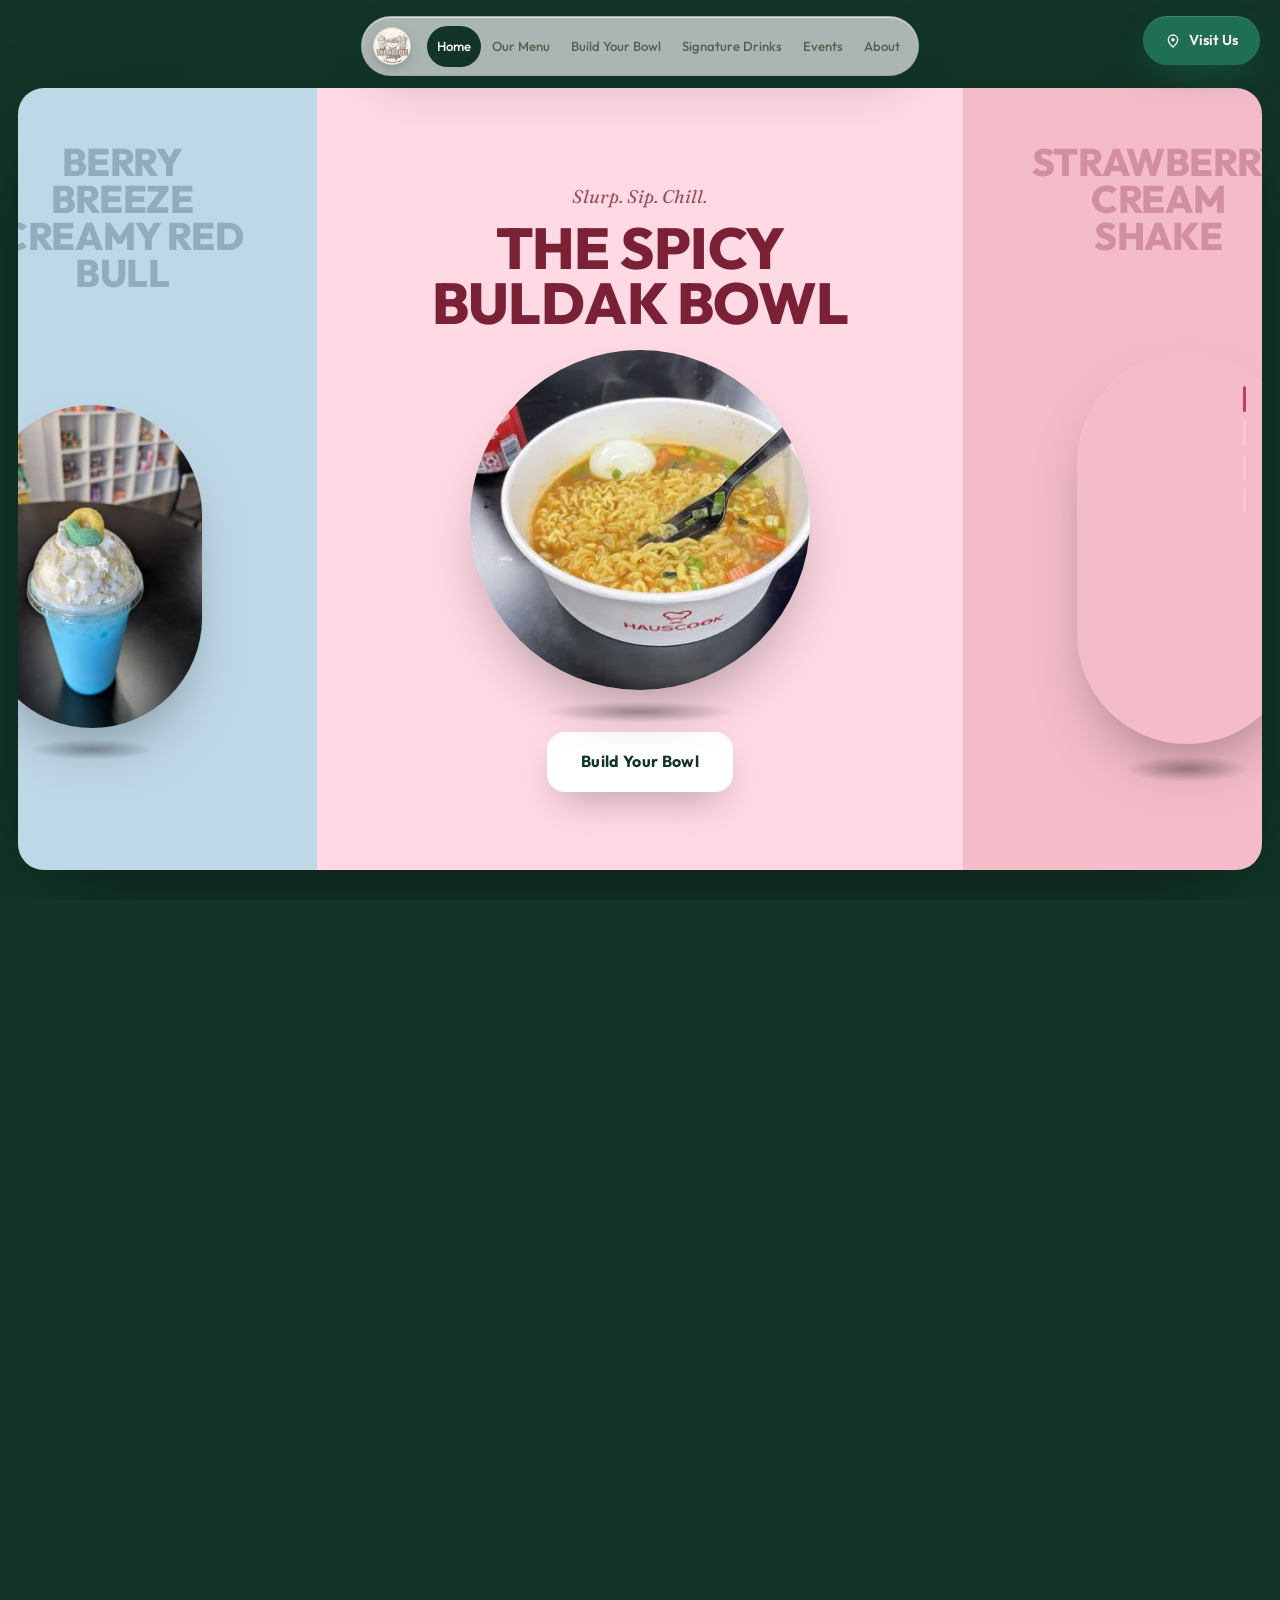
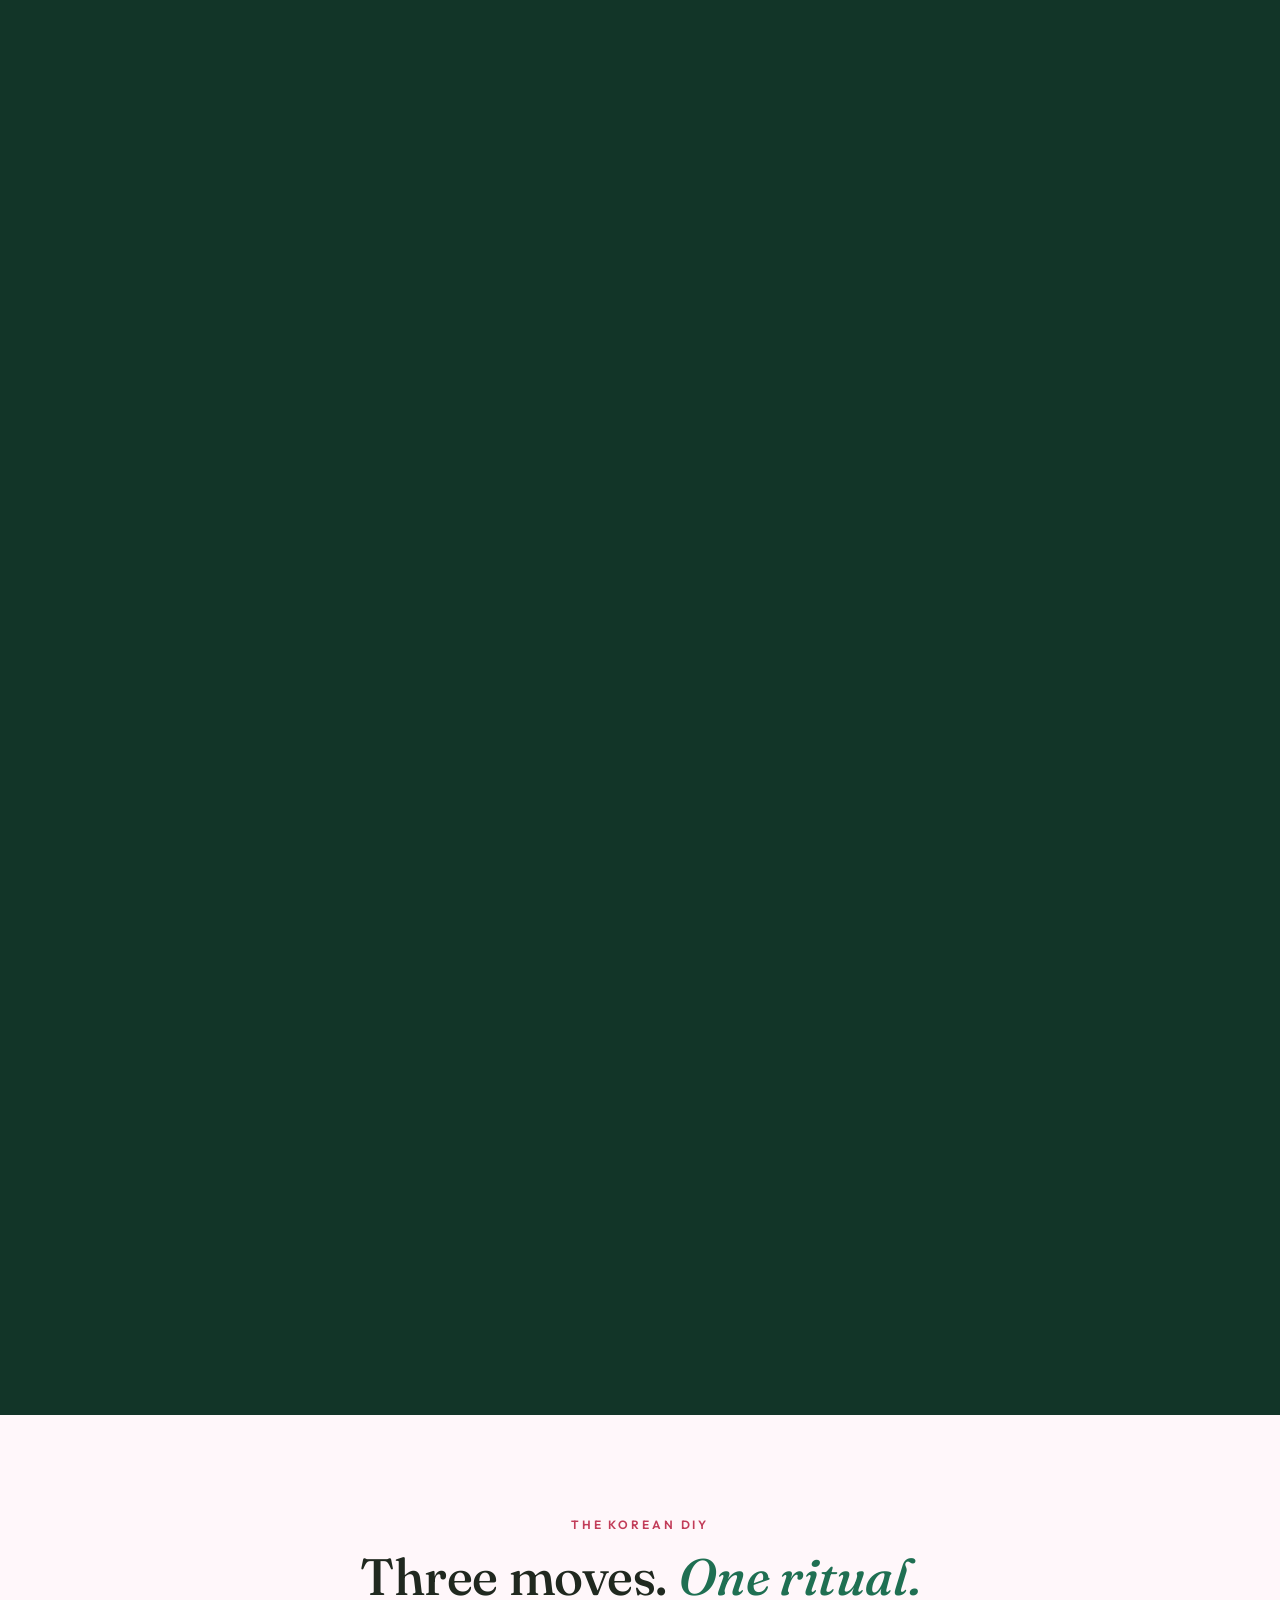
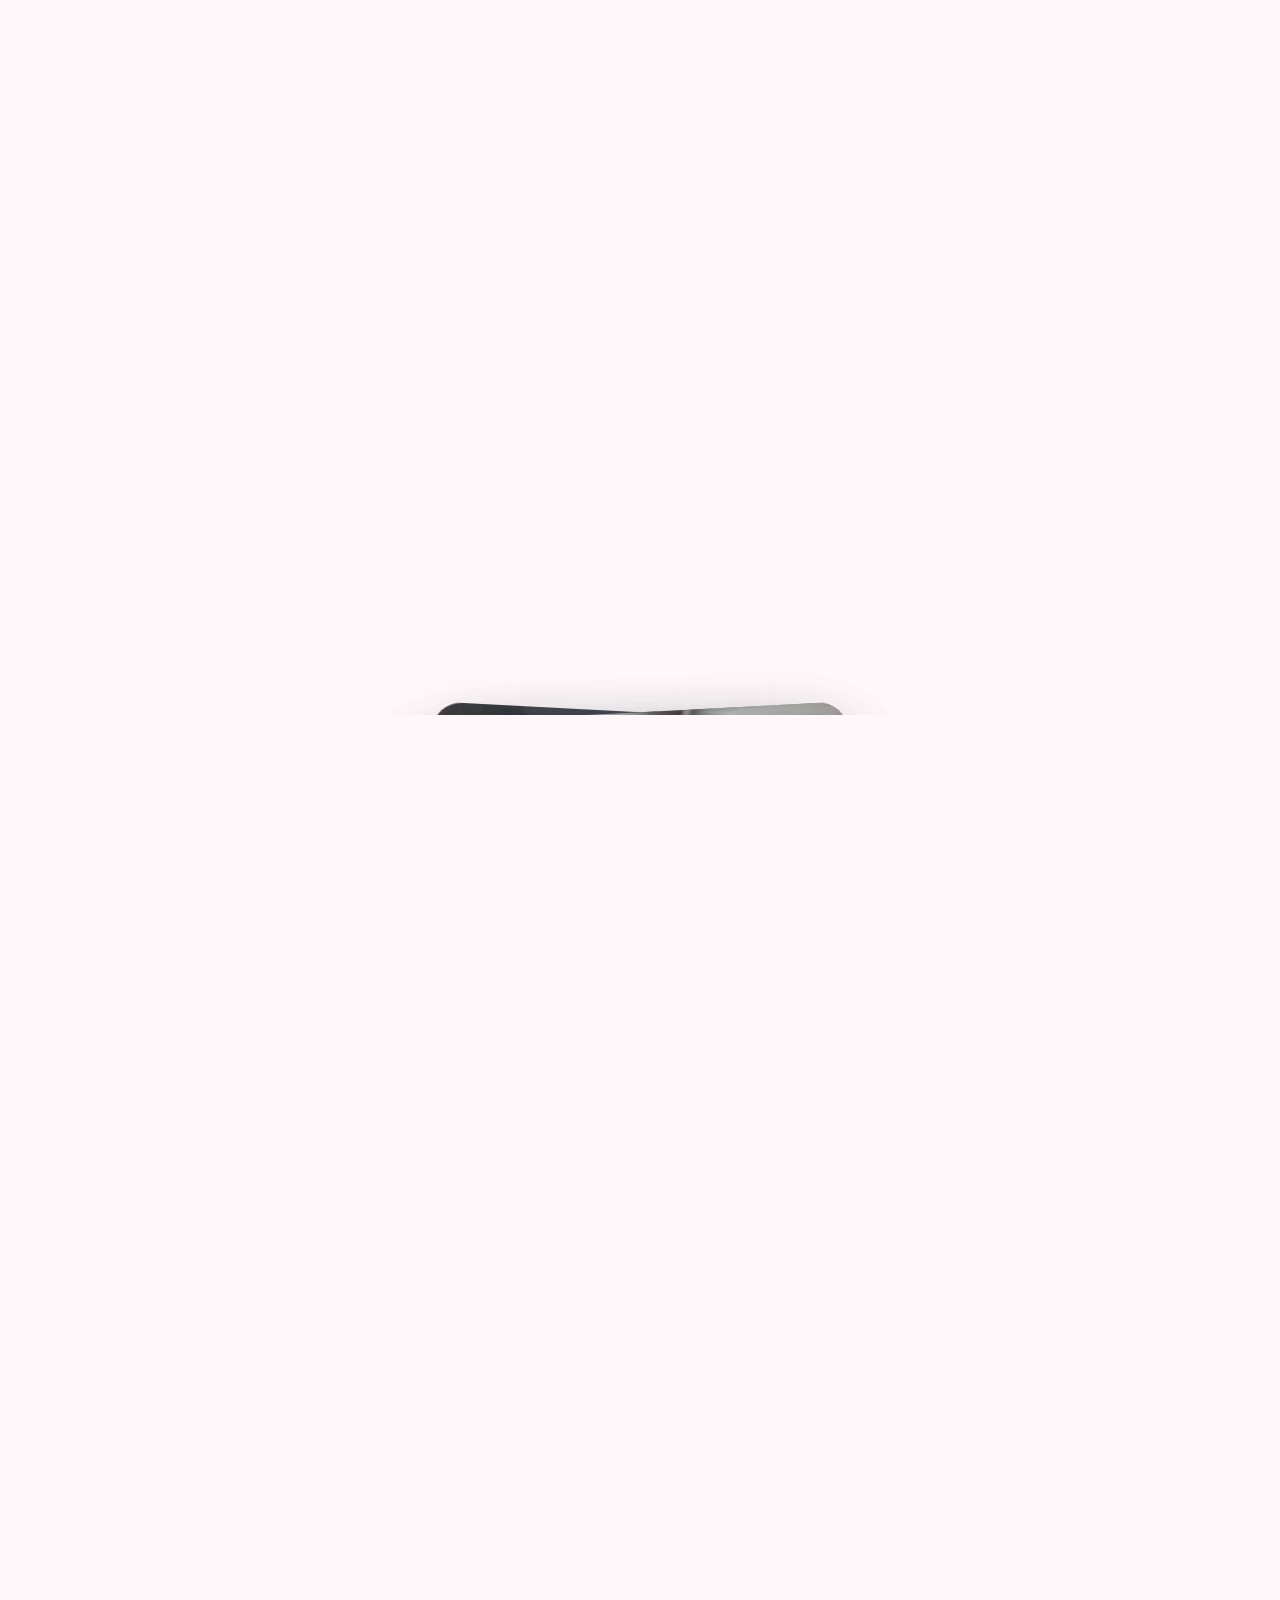
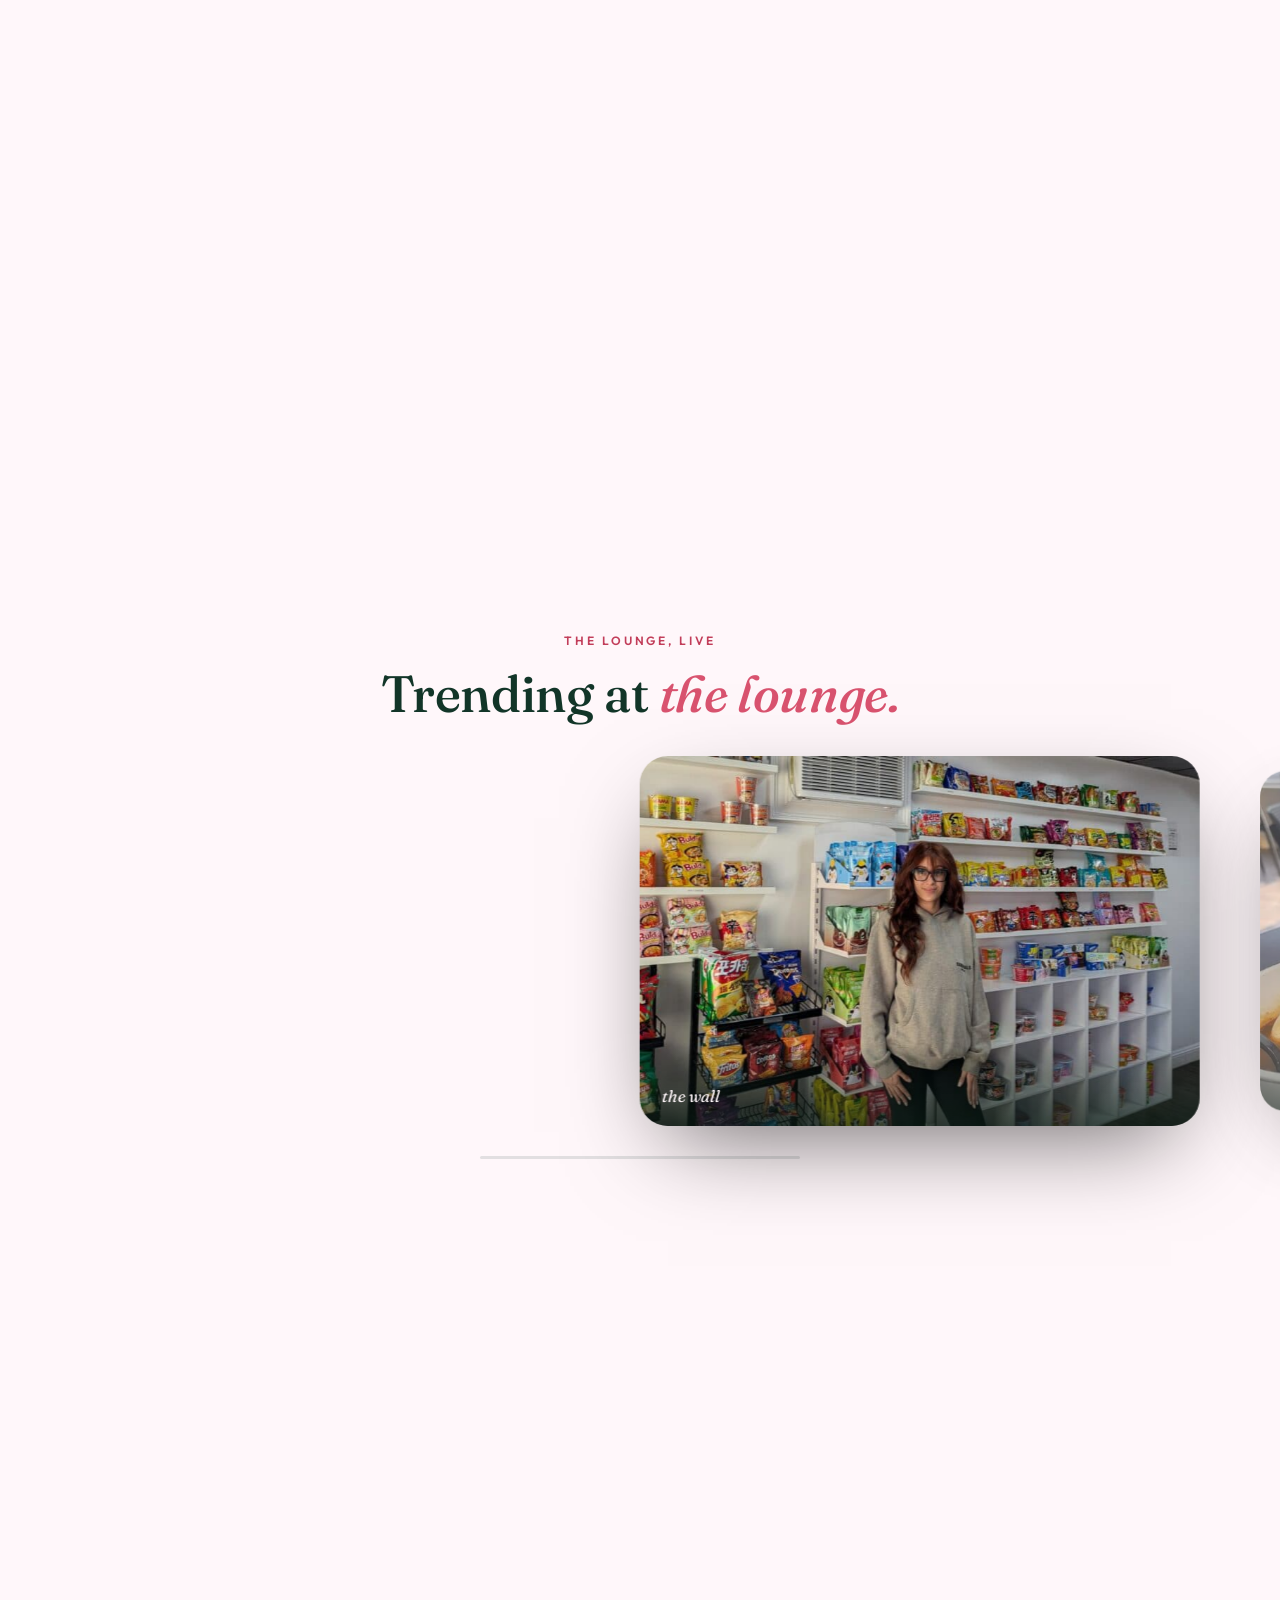
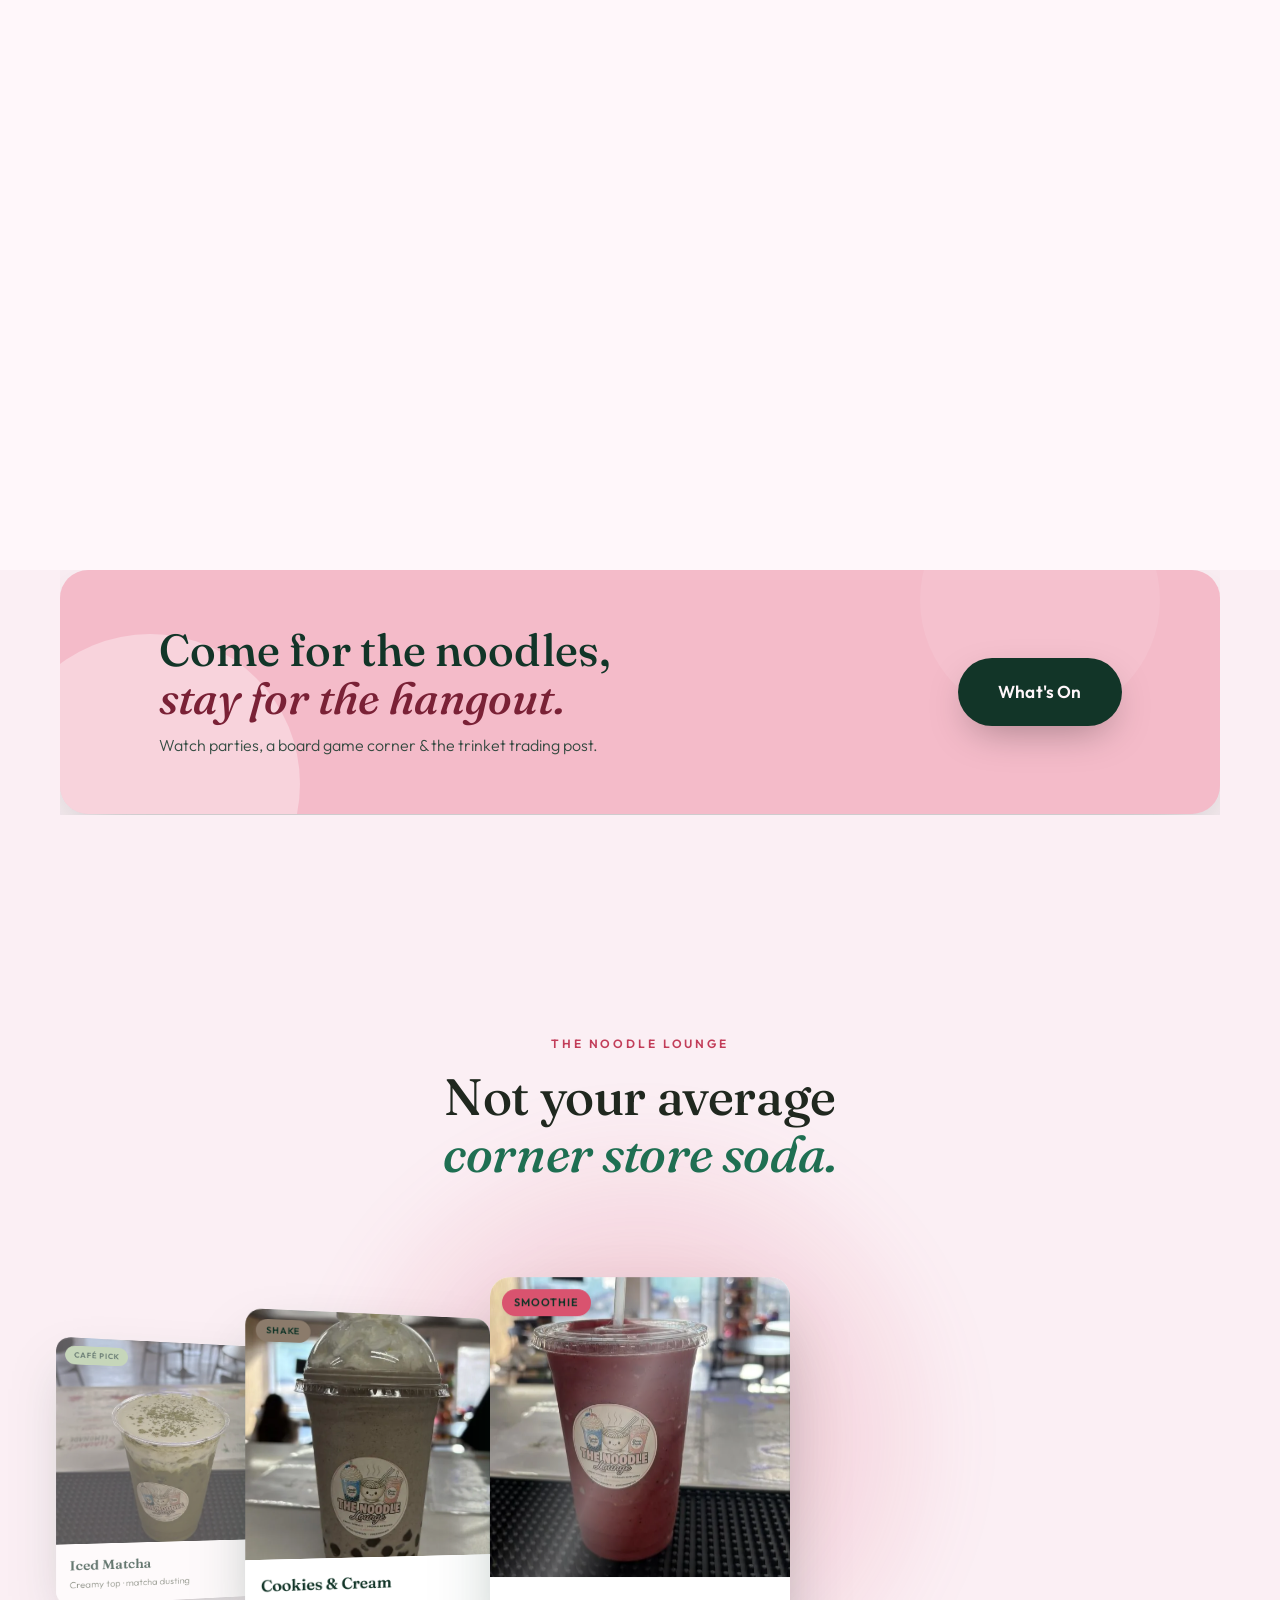
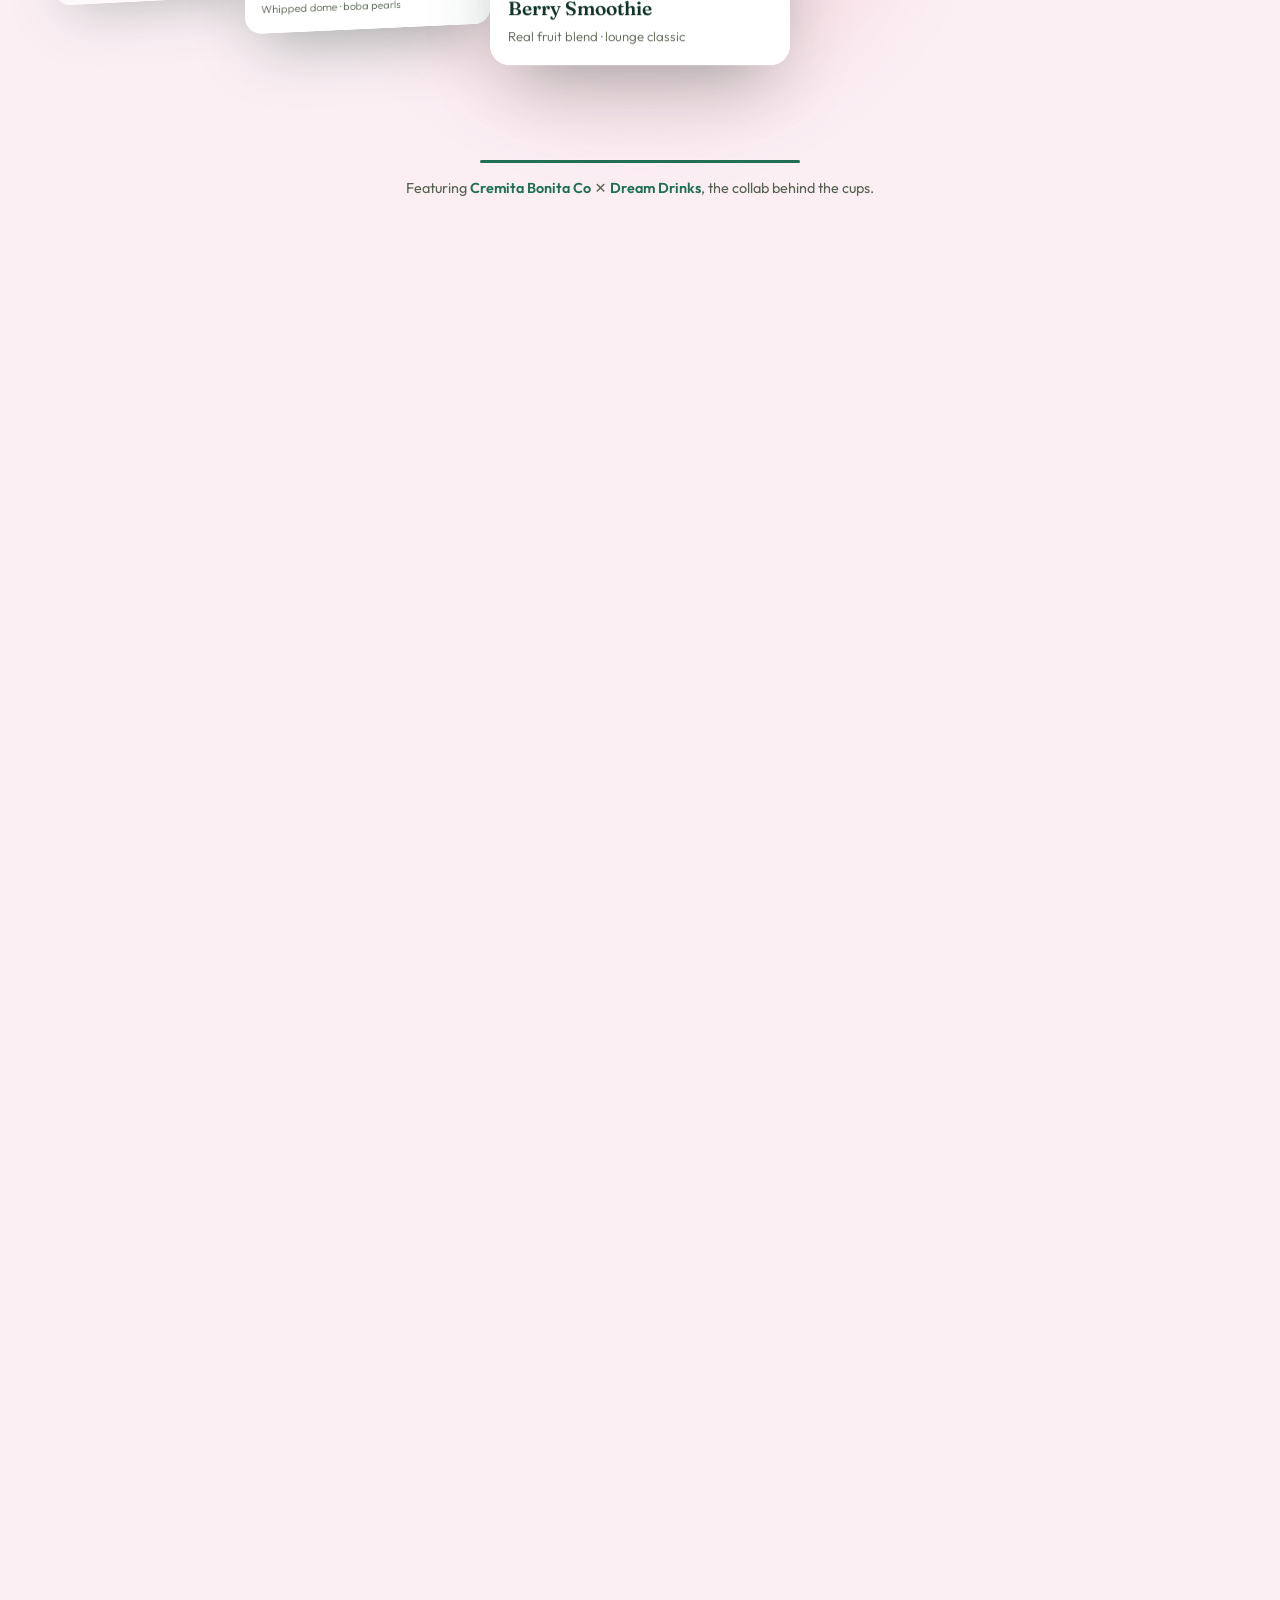
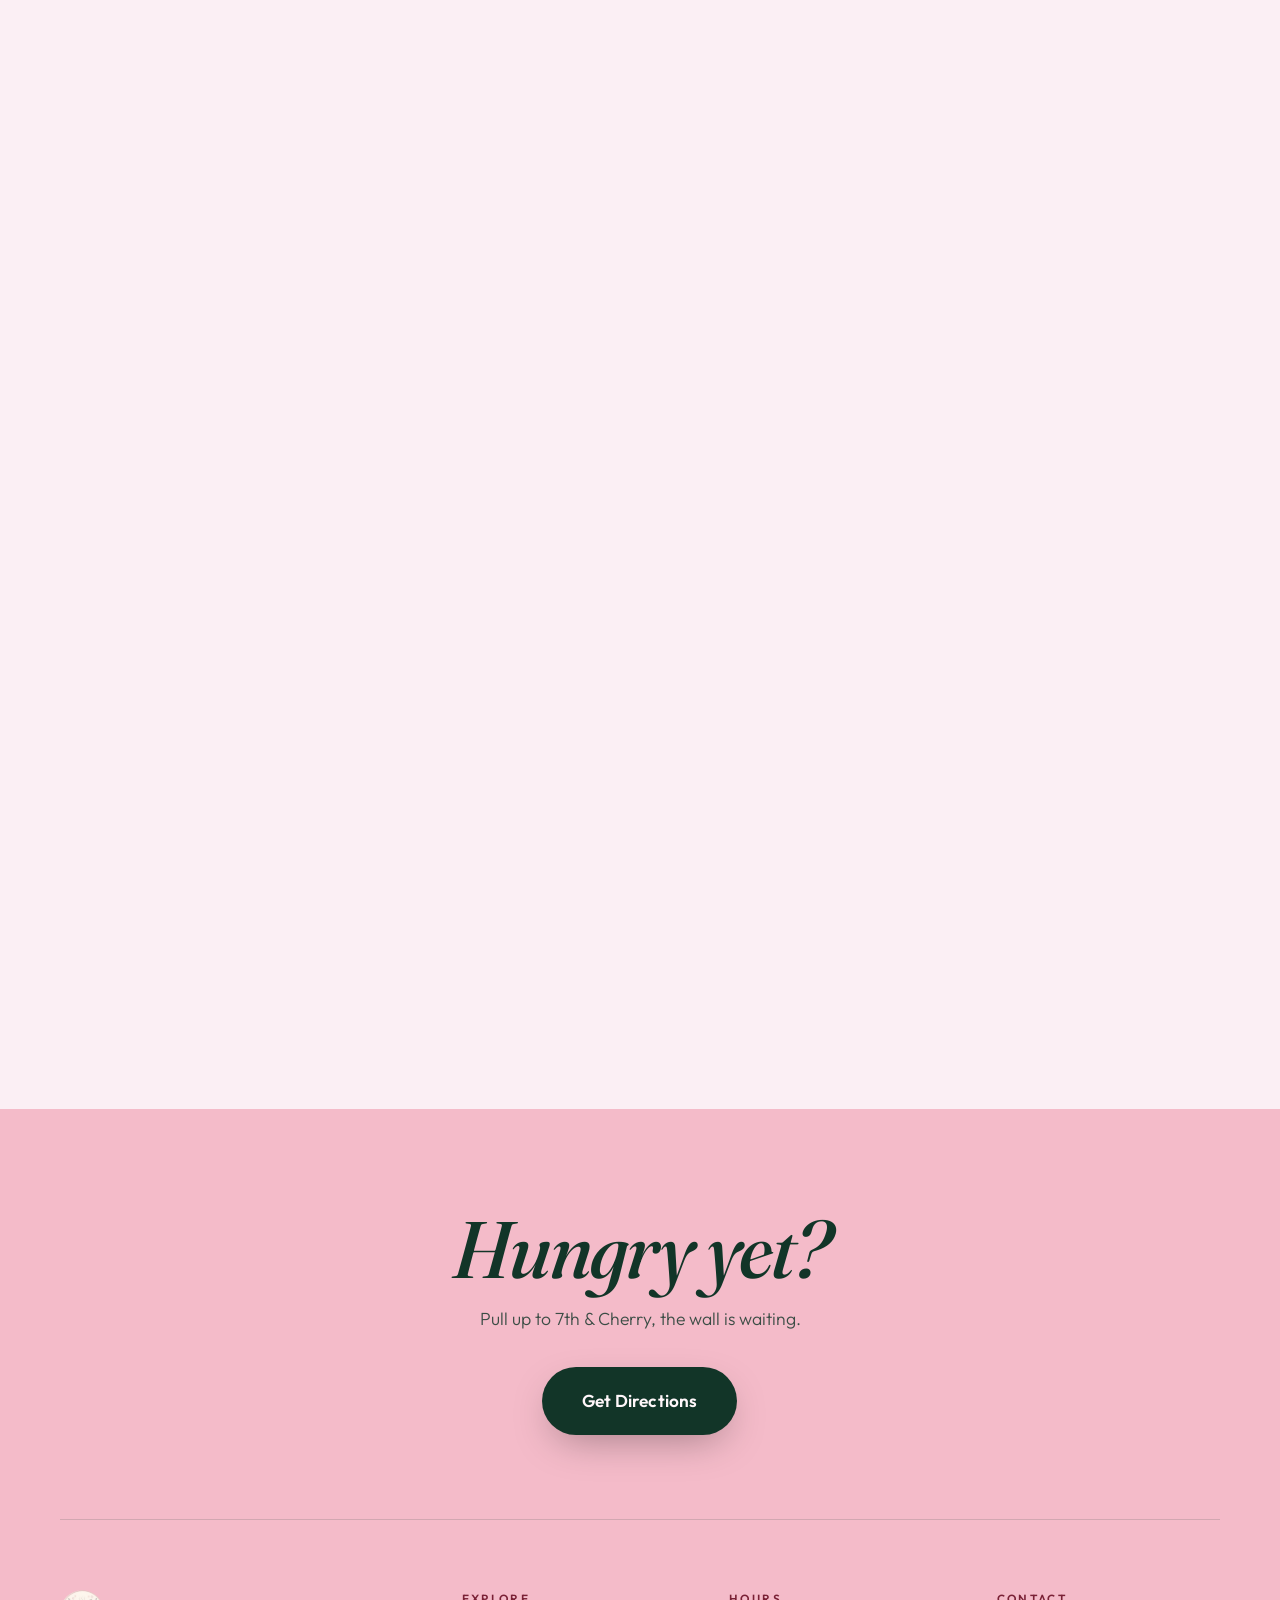
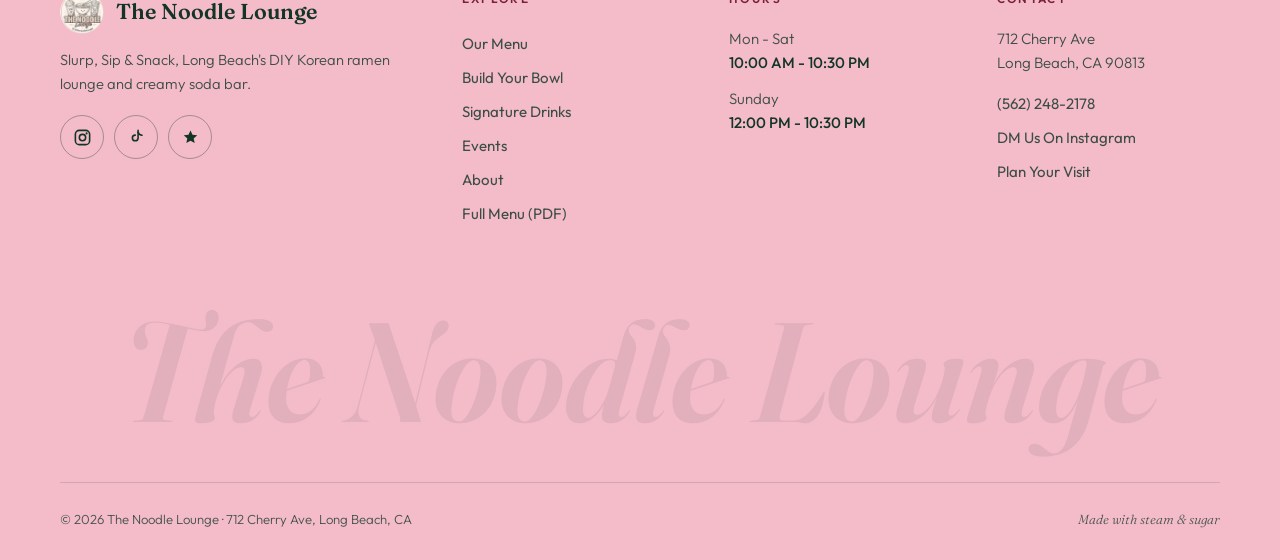
==== commit c1046990: "v61: downloadable full menu (PDF) site-wide - assets/menu/noodle-lounge-menu.pdf added (client's off" ====
--- a/index.html
+++ b/index.html
@@ -119,6 +119,7 @@
   <div class="drawer__foot">
     <p><strong>712 Cherry Ave</strong> &middot; Long Beach, CA</p>
     <p>Mon-Sat 10a-10:30p &middot; Sun 12p-10:30p</p>
+    <p><strong><a href="./assets/menu/noodle-lounge-menu.pdf" target="_blank" rel="noopener" download aria-label="Download the full menu as a PDF" style="display:inline-block;padding:4px 0">Full Menu (PDF)</a></strong></p>
   </div>
 </div>
 
@@ -224,6 +225,7 @@
           </div>
         </div>
         <a class="btn btn--primary" href="./build.html" data-magnetic>See How It Works</a>
+        <a class="btn btn--outline" href="./assets/menu/noodle-lounge-menu.pdf" target="_blank" rel="noopener" download aria-label="Download the full menu as a PDF" data-magnetic>Full Menu (PDF)</a>
       </div>
     </div>
   </div>
@@ -328,6 +330,7 @@
       <a href="./drinks.html">signature drinks</a>
       <a href="./events.html">events</a>
           <a href="./about.html">about</a>
+      <a href="./assets/menu/noodle-lounge-menu.pdf" target="_blank" rel="noopener" download aria-label="Download the full menu as a PDF">Full Menu (PDF)</a>
     </div>
     <div class="footer__col">
       <h3>hours</h3>
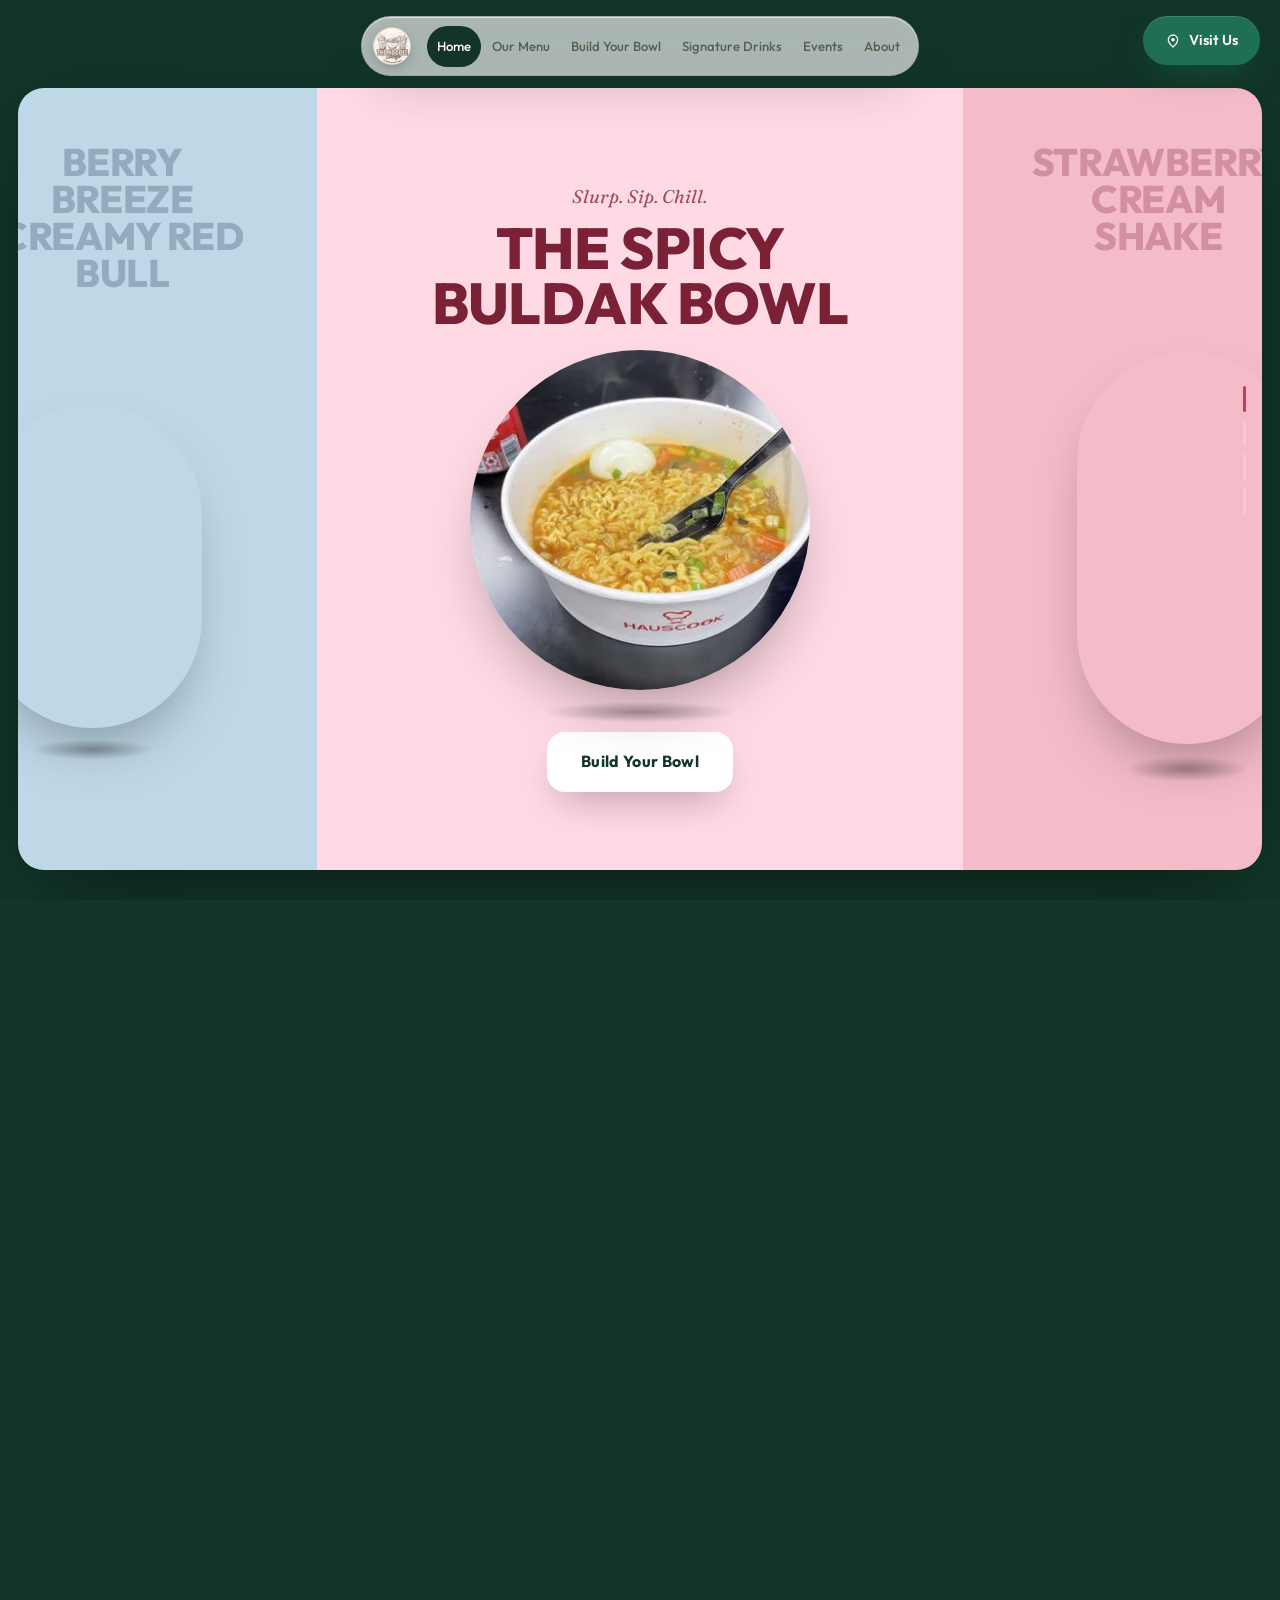
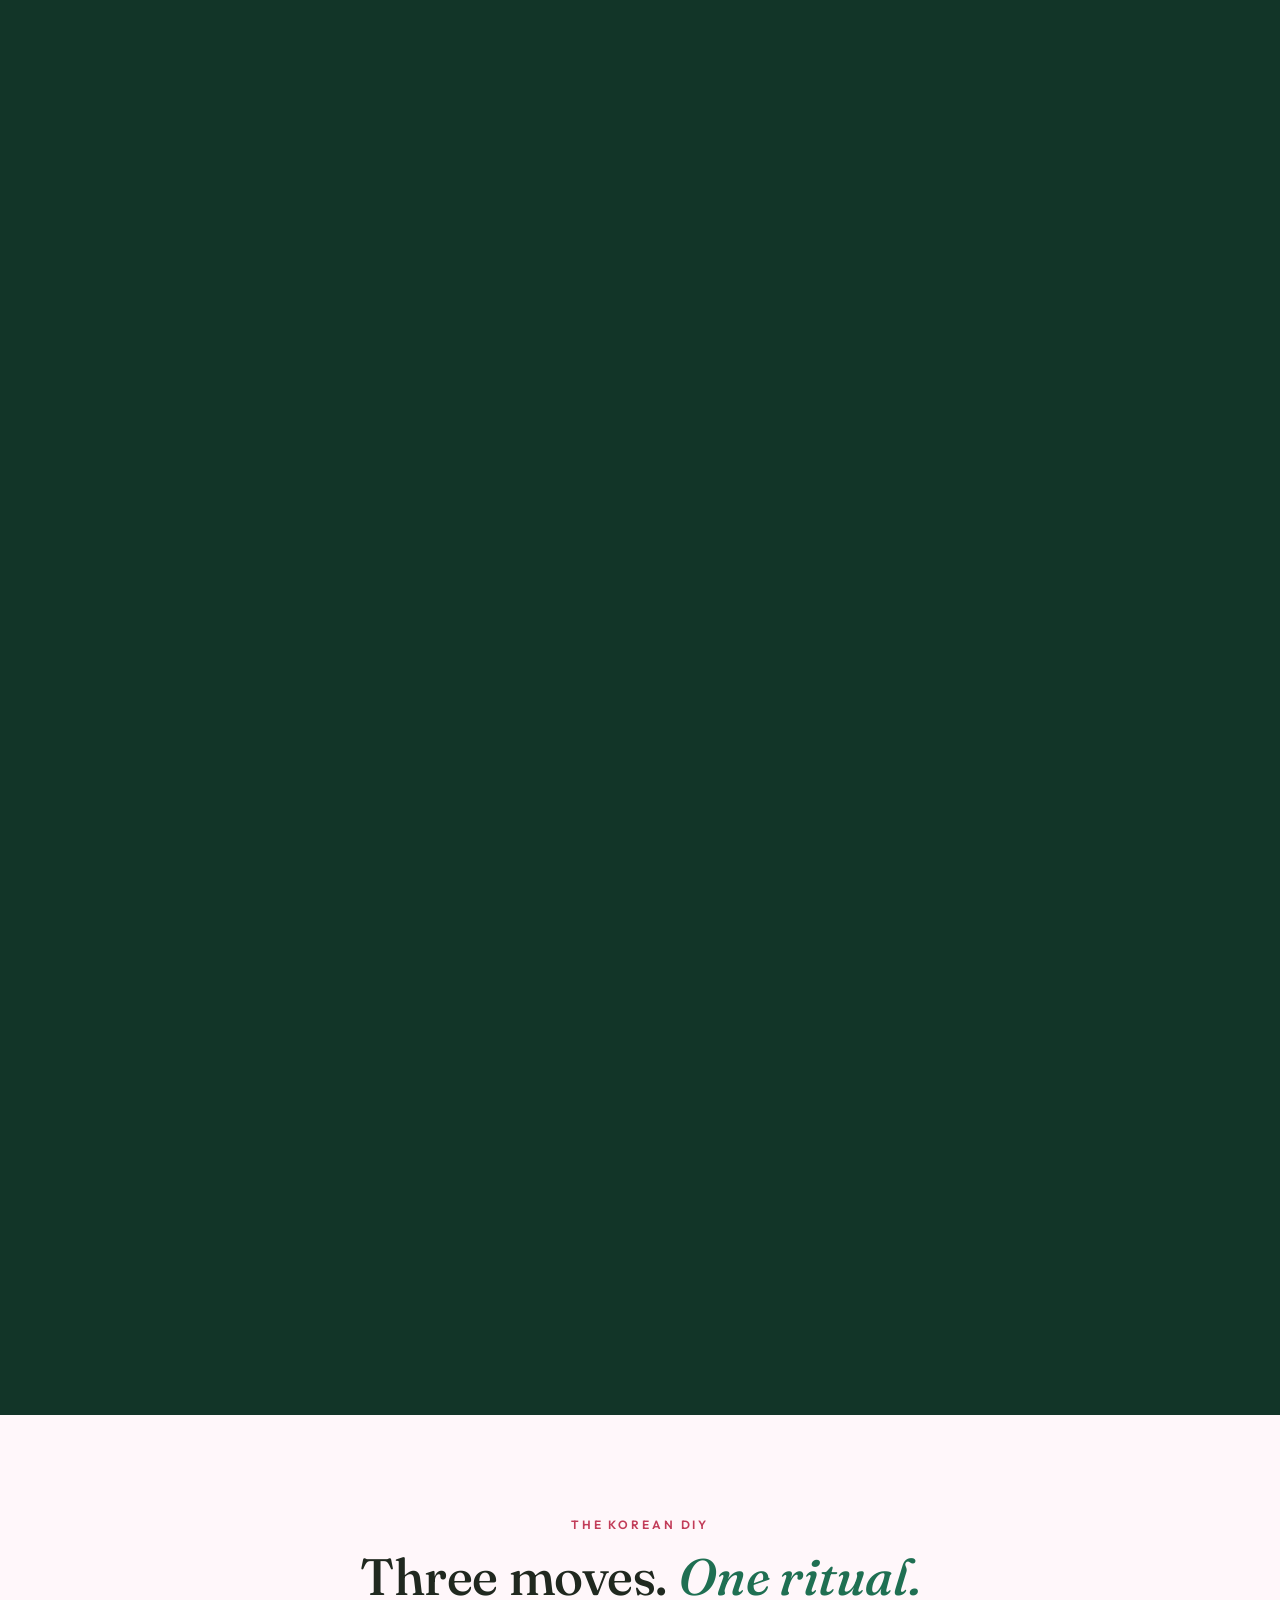
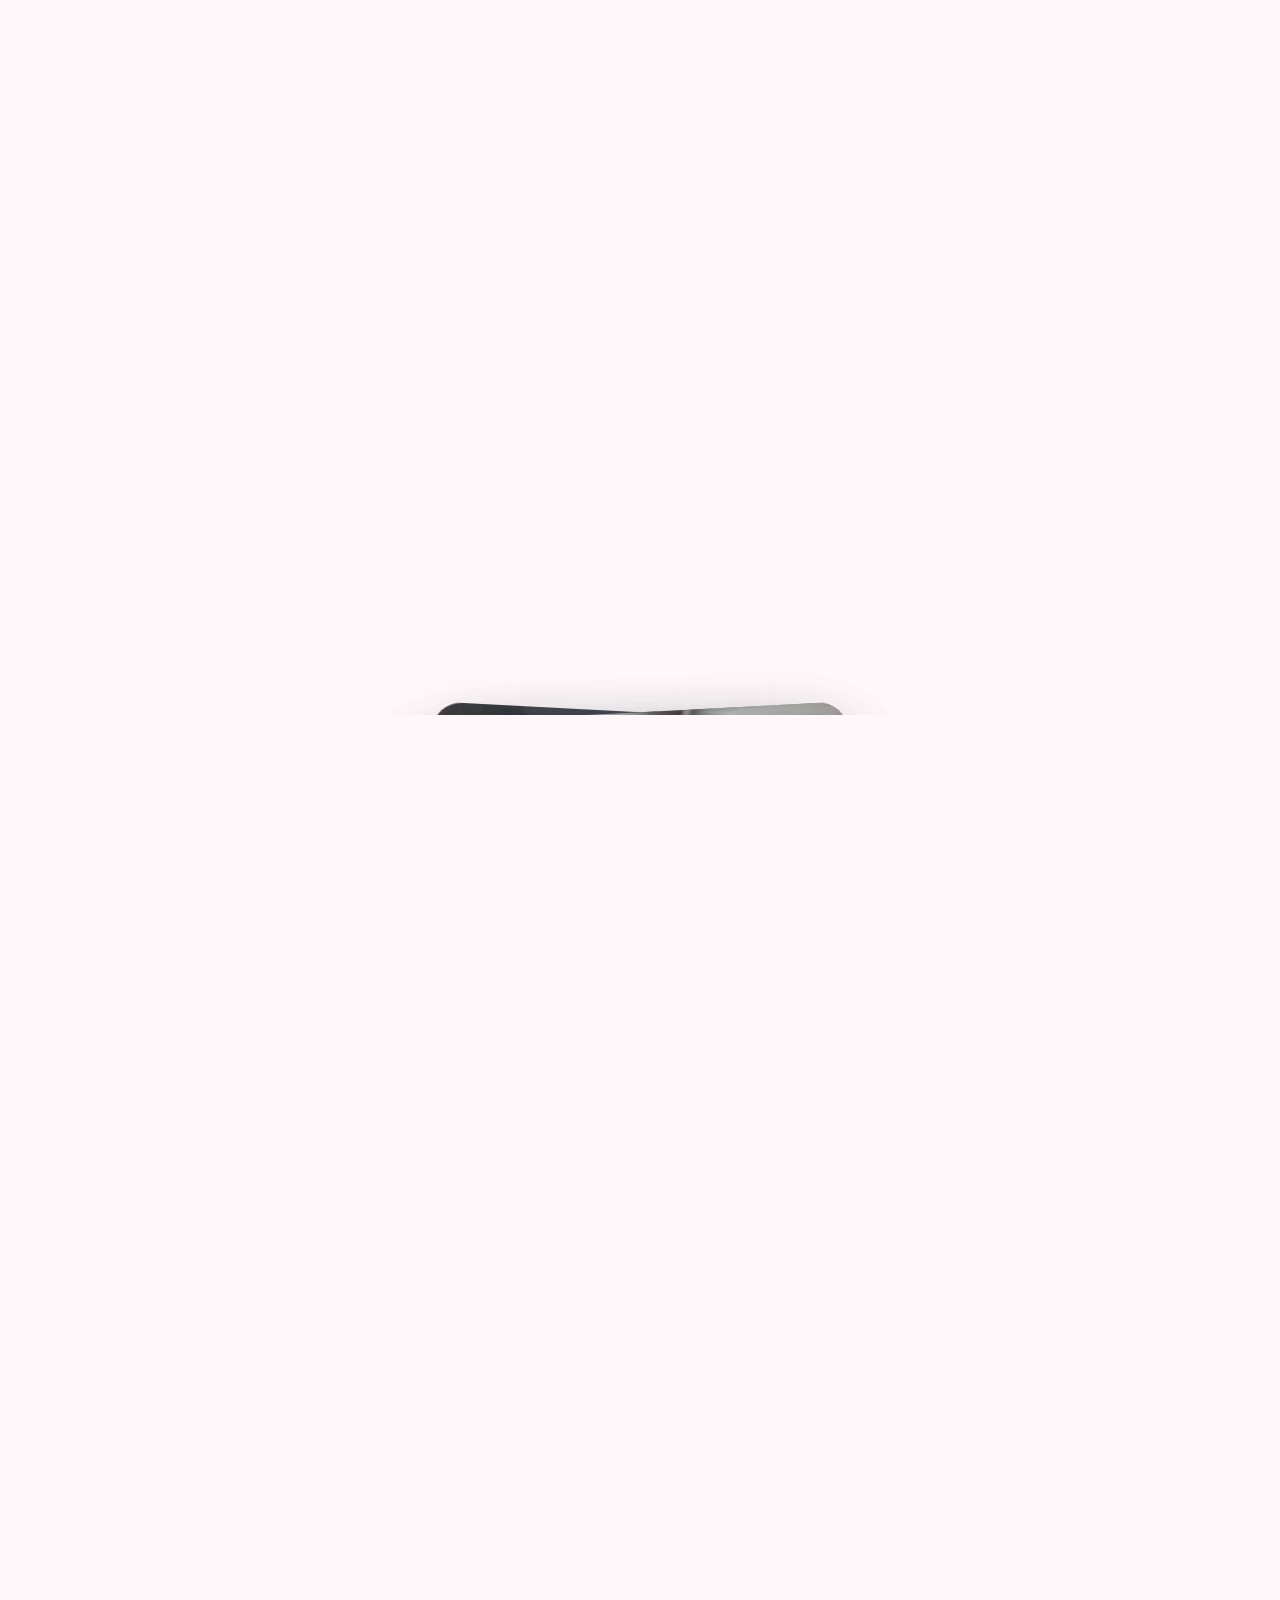
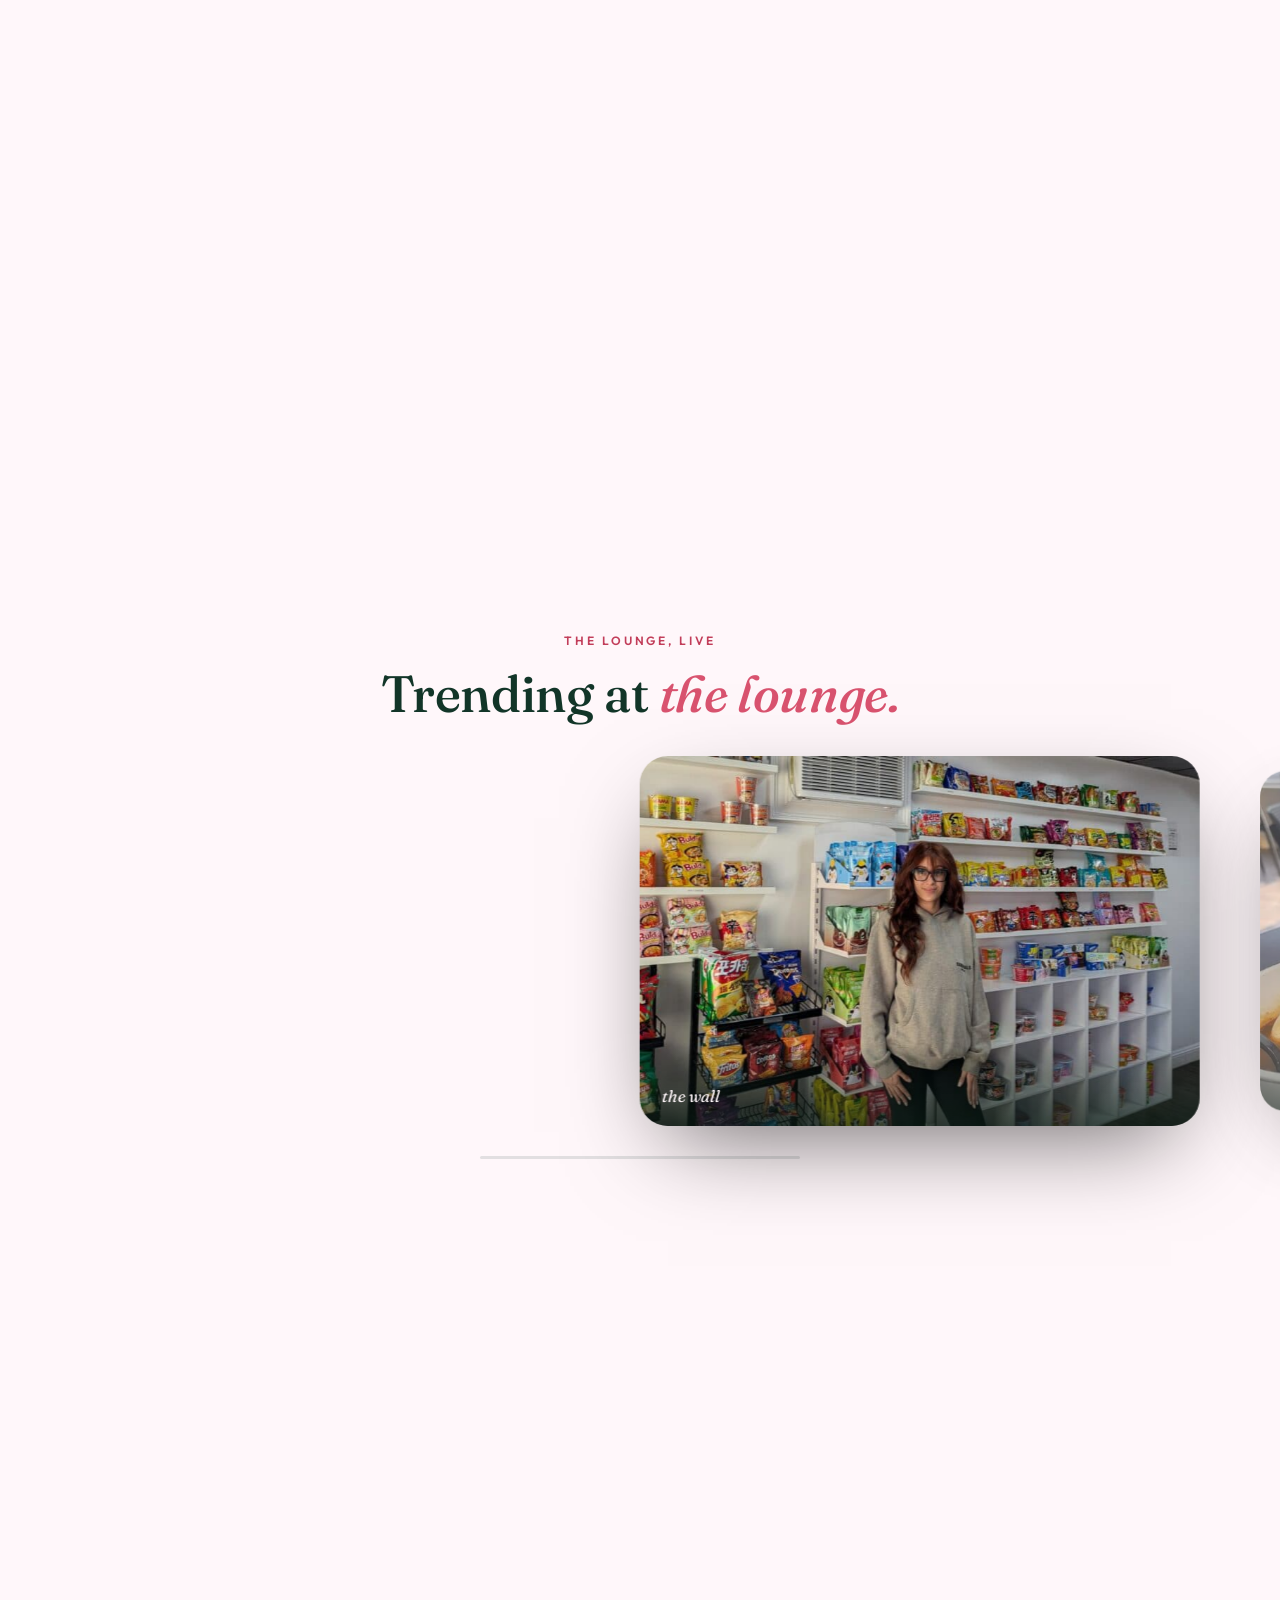
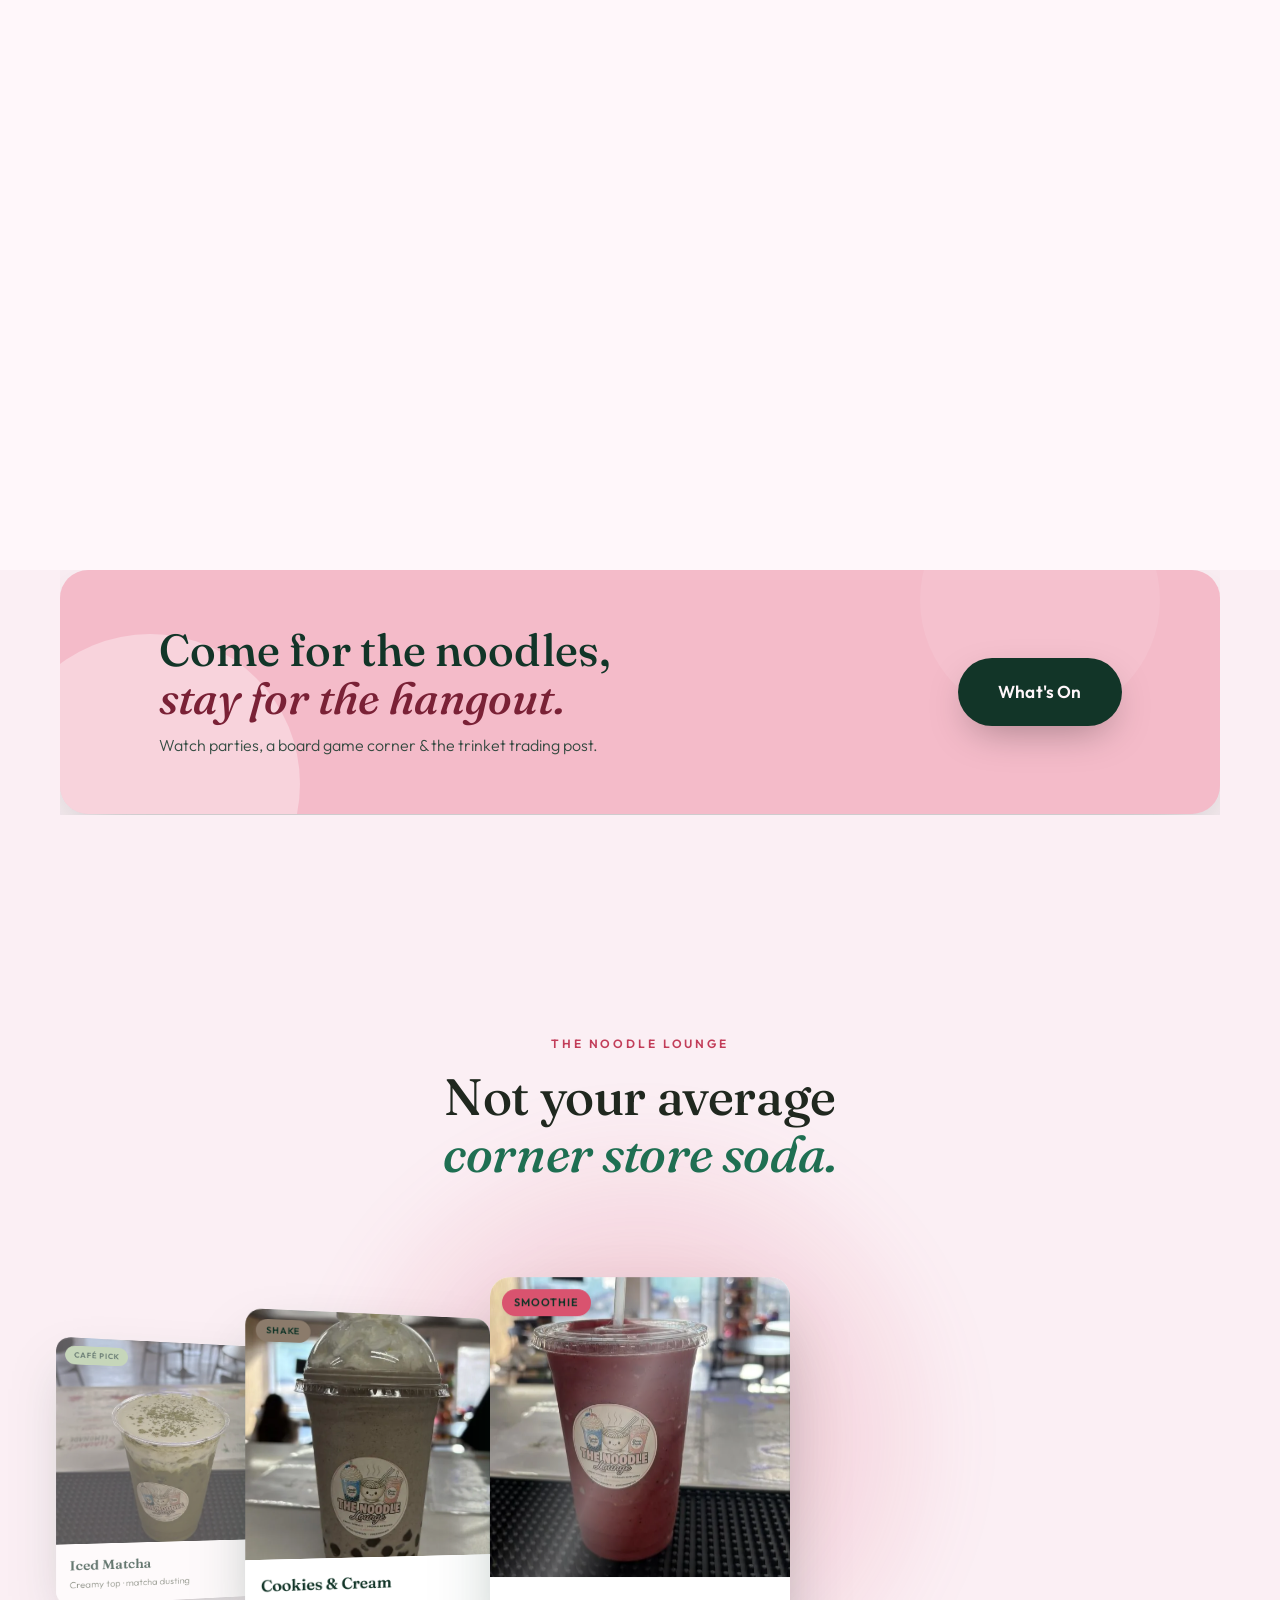
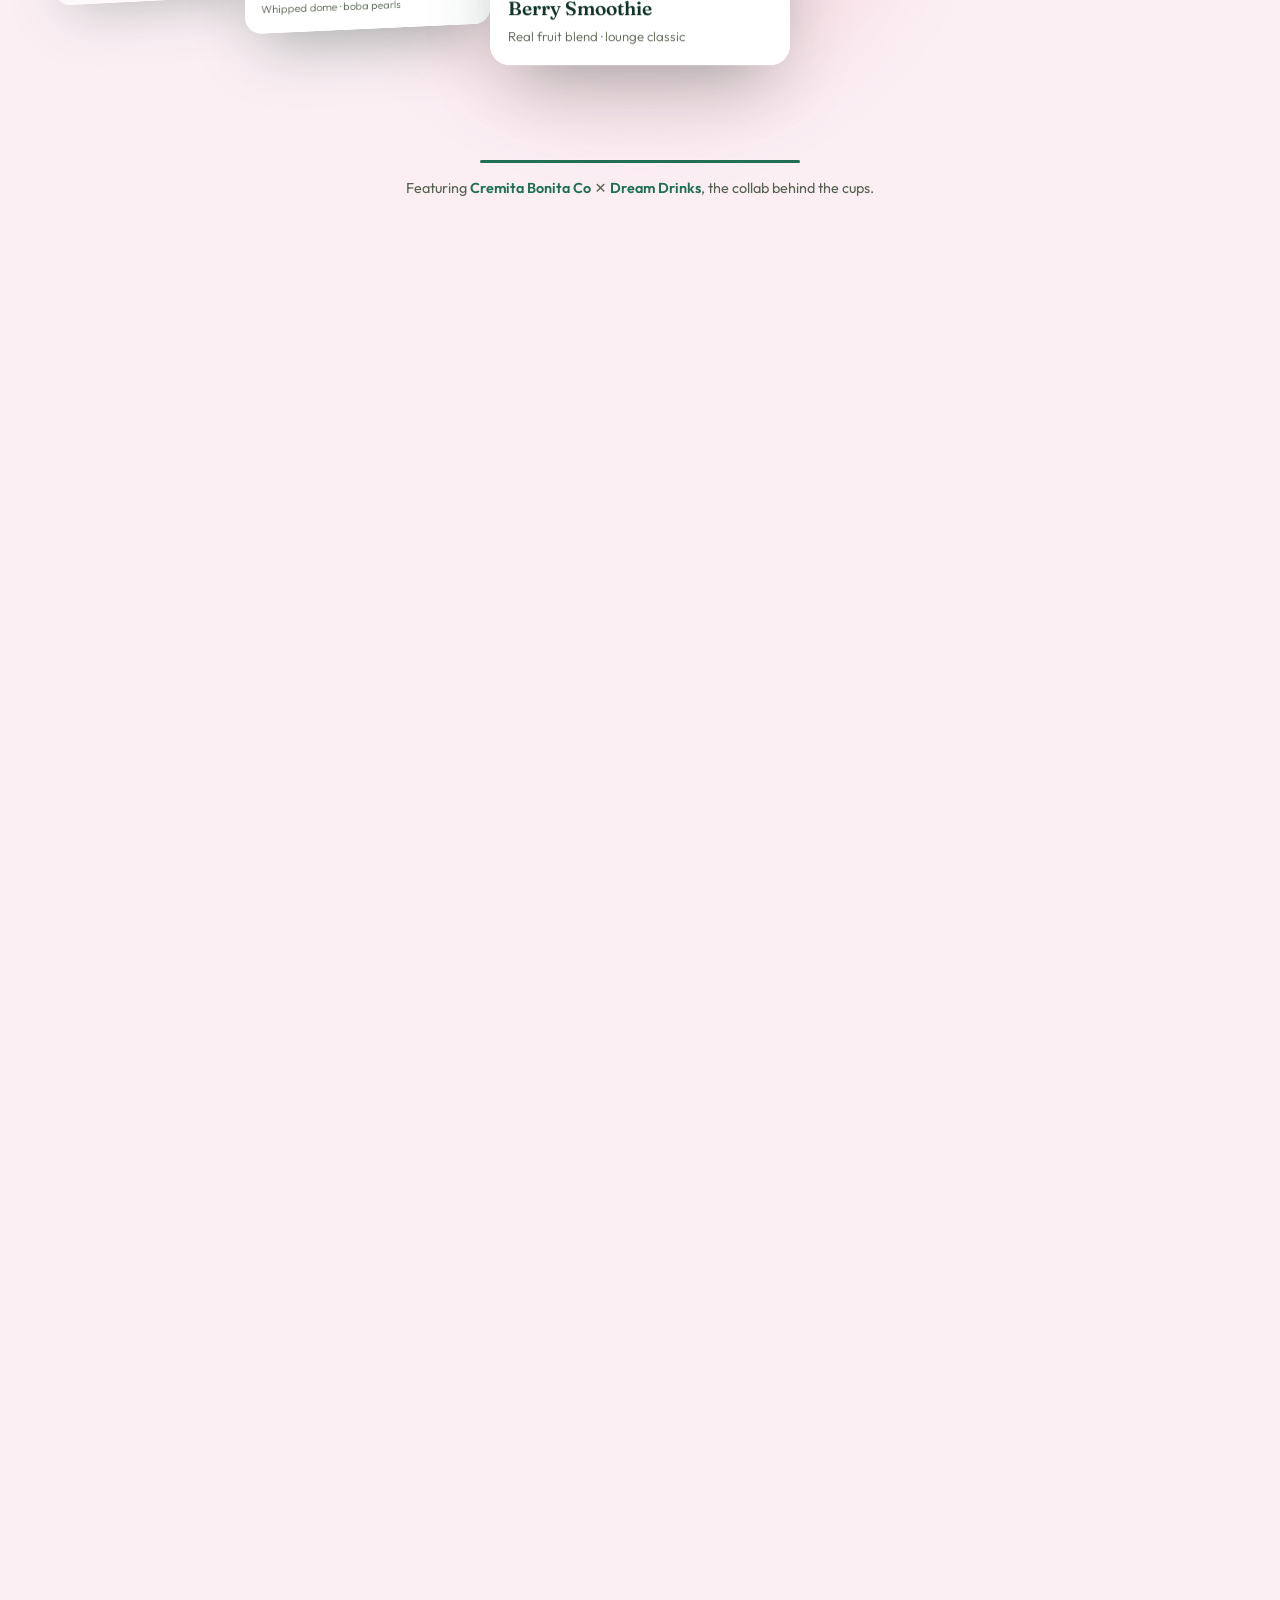
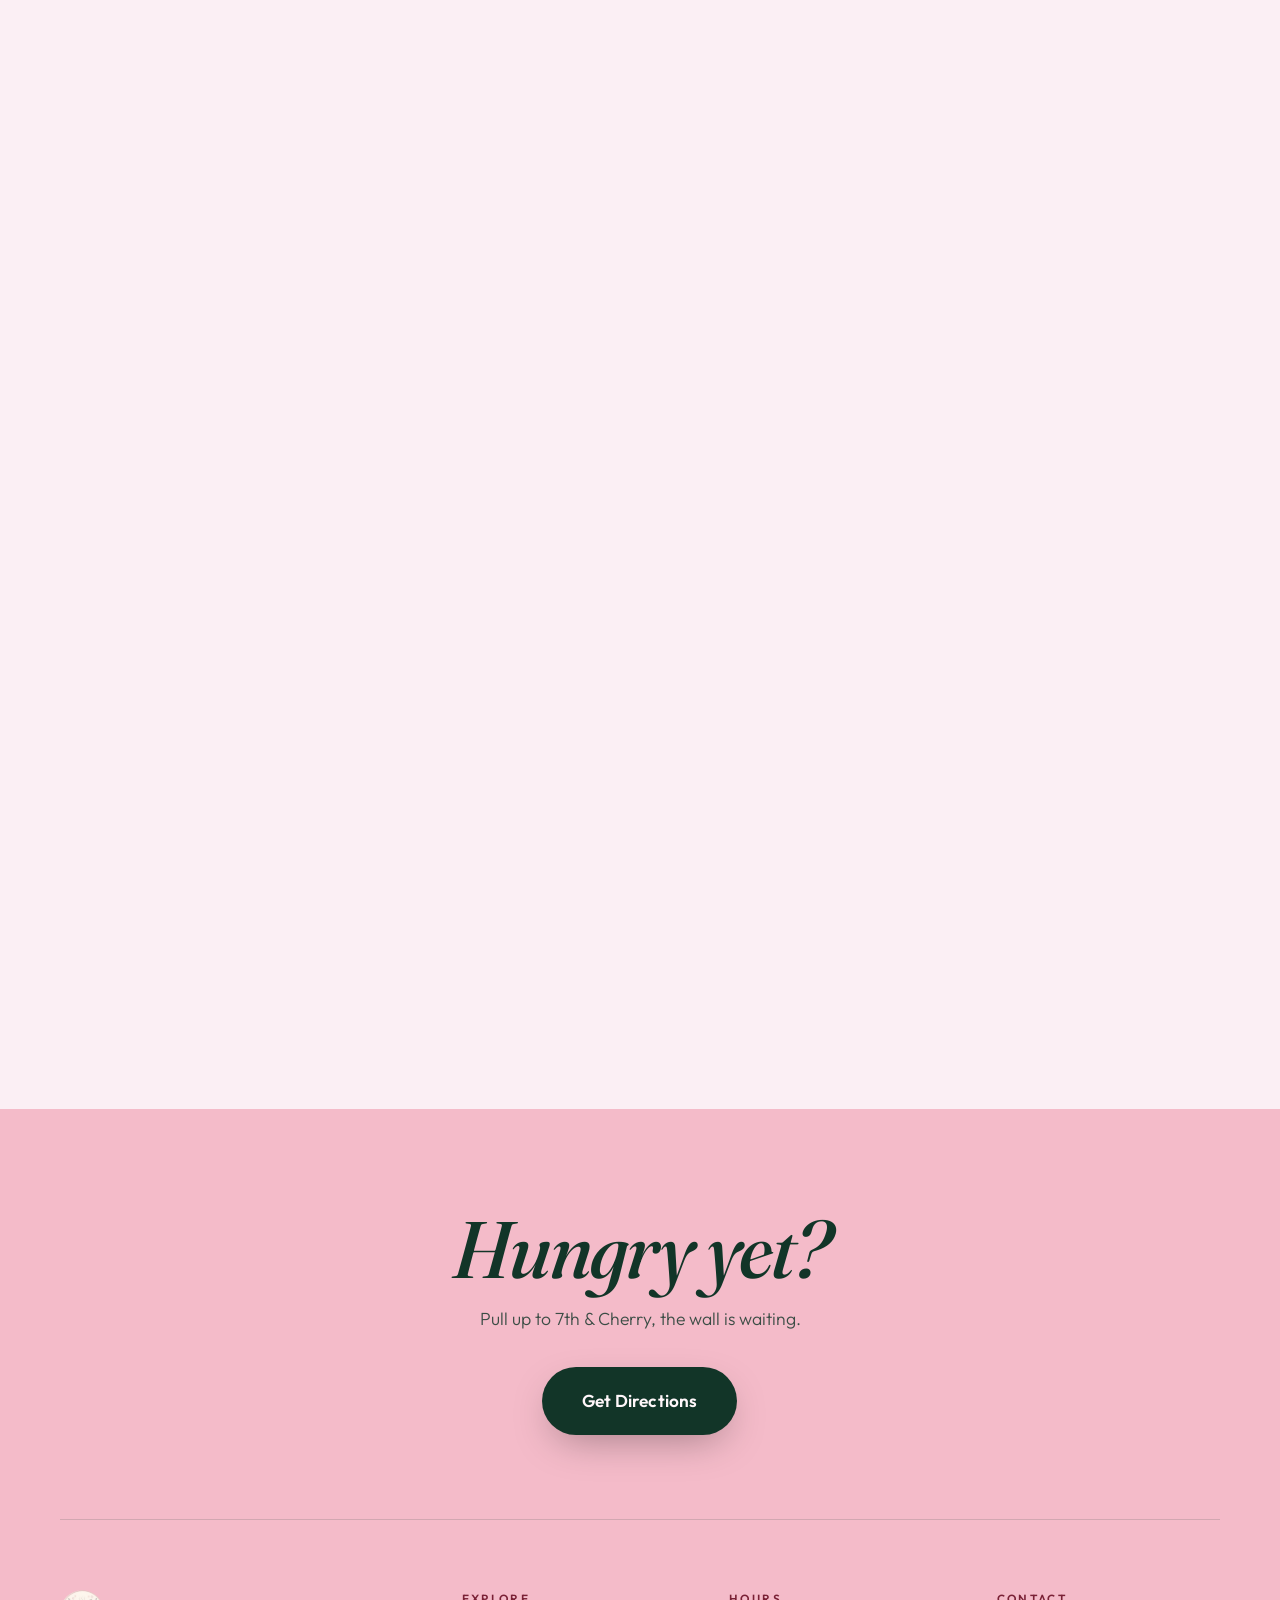
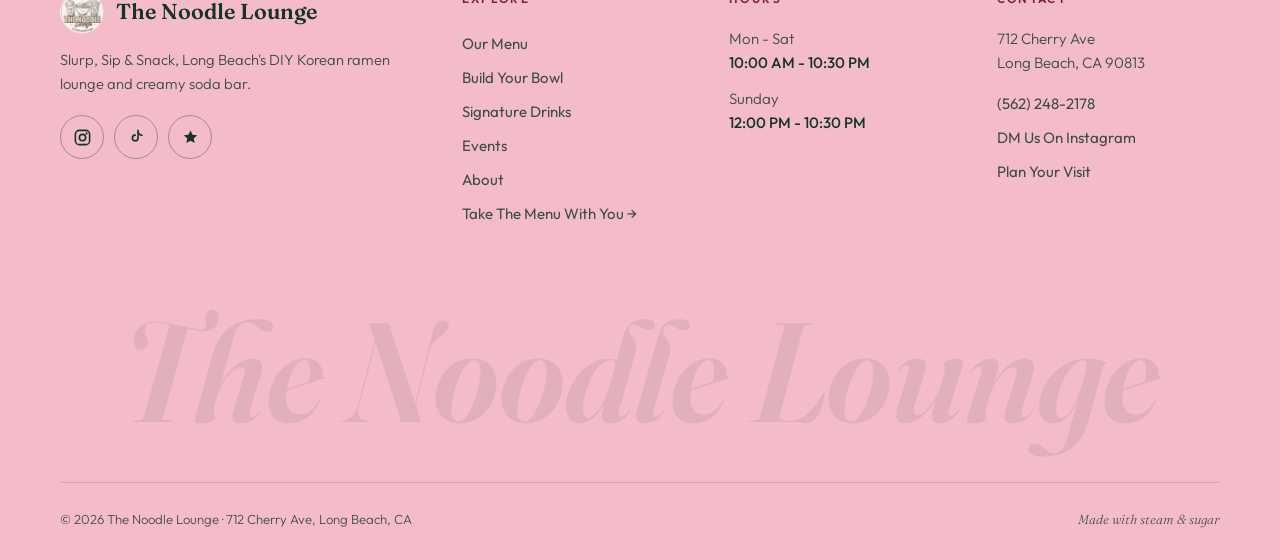
==== commit 71db6e31: "v62: dated menu-PDF filename + distinct per-placement labels Refinements to the already-shipped v61 " ====
--- a/index.html
+++ b/index.html
@@ -119,7 +119,7 @@
   <div class="drawer__foot">
     <p><strong>712 Cherry Ave</strong> &middot; Long Beach, CA</p>
     <p>Mon-Sat 10a-10:30p &middot; Sun 12p-10:30p</p>
-    <p><strong><a href="./assets/menu/noodle-lounge-menu.pdf" target="_blank" rel="noopener" download aria-label="Download the full menu as a PDF" style="display:inline-block;padding:4px 0">Full Menu (PDF)</a></strong></p>
+    <p><strong><a href="./assets/menu/noodle-lounge-menu-jul-2026.pdf" target="_blank" rel="noopener" download aria-label="Download the full menu (PDF)" style="display:inline-block;padding:4px 0">Get the Menu</a></strong></p>
   </div>
 </div>
 
@@ -225,7 +225,7 @@
           </div>
         </div>
         <a class="btn btn--primary" href="./build.html" data-magnetic>See How It Works</a>
-        <a class="btn btn--outline" href="./assets/menu/noodle-lounge-menu.pdf" target="_blank" rel="noopener" download aria-label="Download the full menu as a PDF" data-magnetic>Full Menu (PDF)</a>
+        <a class="btn btn--outline" href="./assets/menu/noodle-lounge-menu-jul-2026.pdf" target="_blank" rel="noopener" download aria-label="Download the full menu (PDF)" data-magnetic>Peek the Full Menu</a>
       </div>
     </div>
   </div>
@@ -330,7 +330,7 @@
       <a href="./drinks.html">signature drinks</a>
       <a href="./events.html">events</a>
           <a href="./about.html">about</a>
-      <a href="./assets/menu/noodle-lounge-menu.pdf" target="_blank" rel="noopener" download aria-label="Download the full menu as a PDF">Full Menu (PDF)</a>
+      <a href="./assets/menu/noodle-lounge-menu-jul-2026.pdf" target="_blank" rel="noopener" download aria-label="Download the full menu (PDF)">Take the menu with you →</a>
     </div>
     <div class="footer__col">
       <h3>hours</h3>
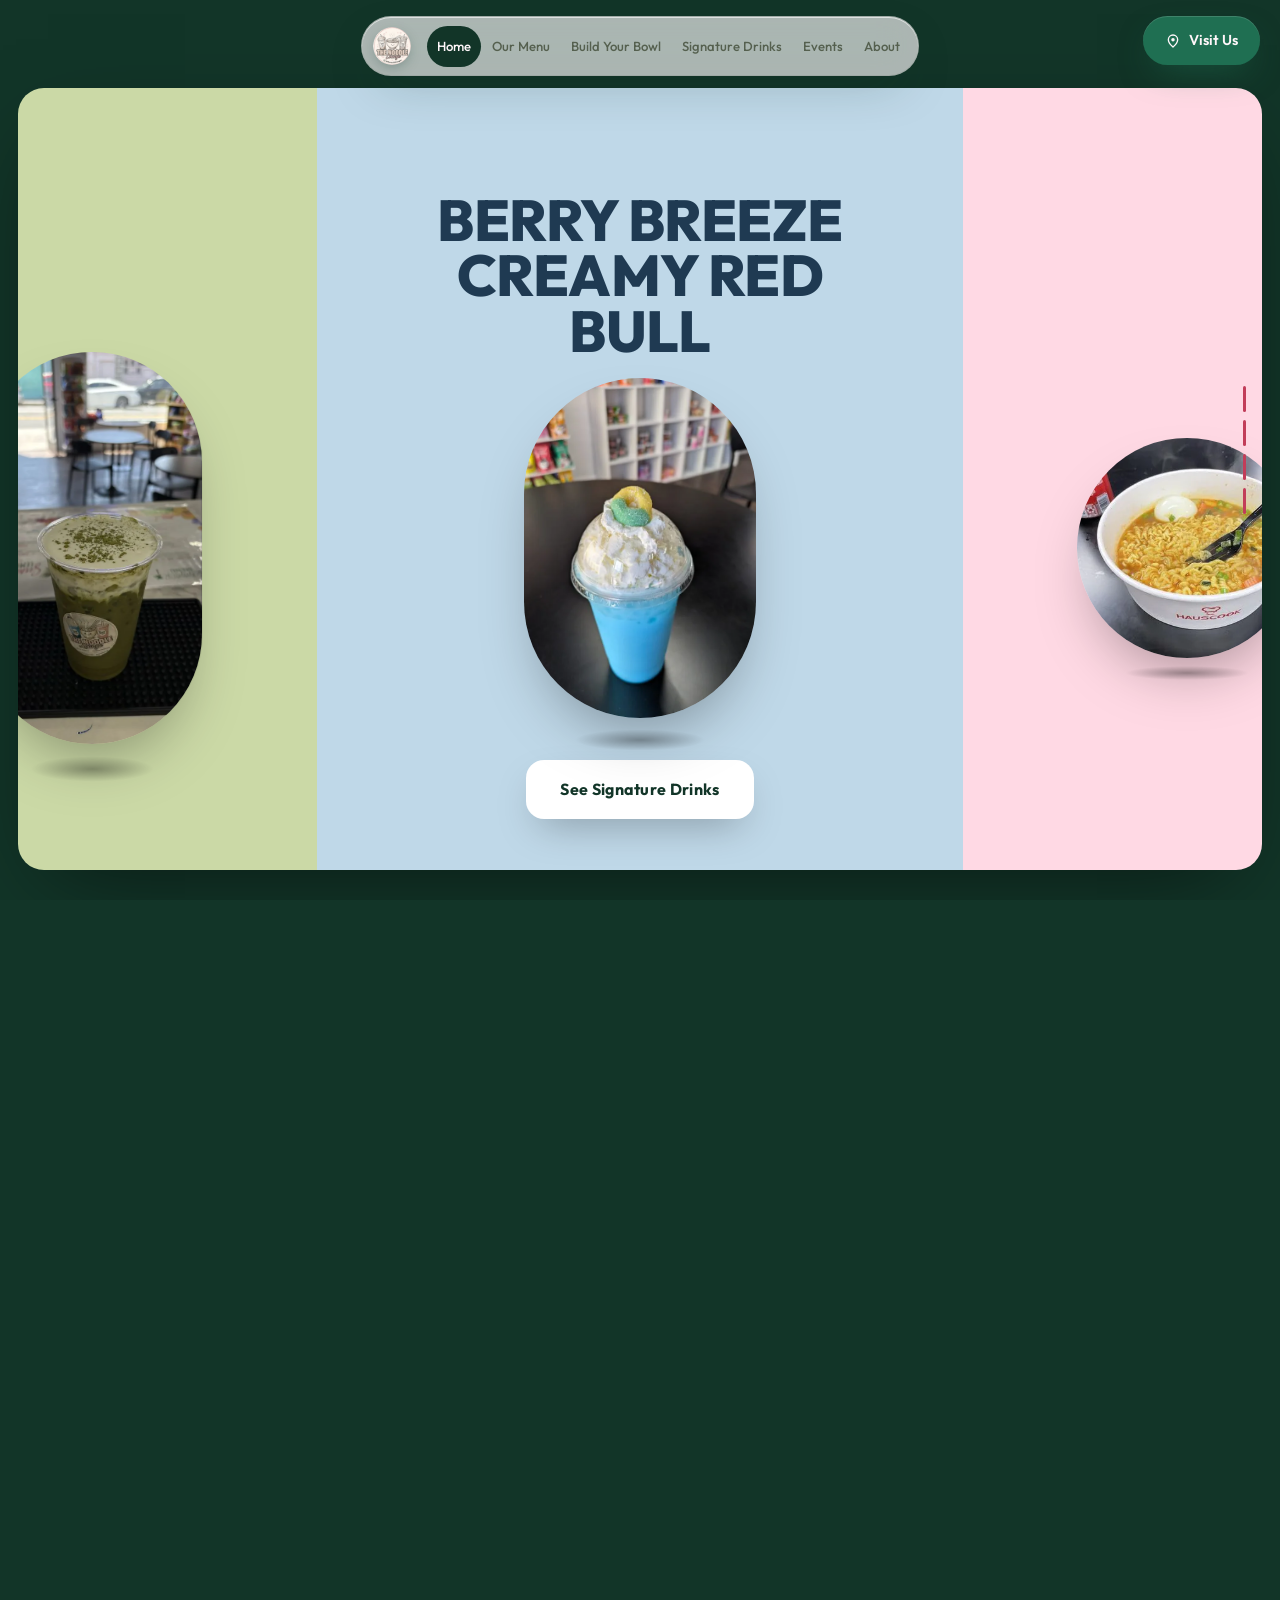
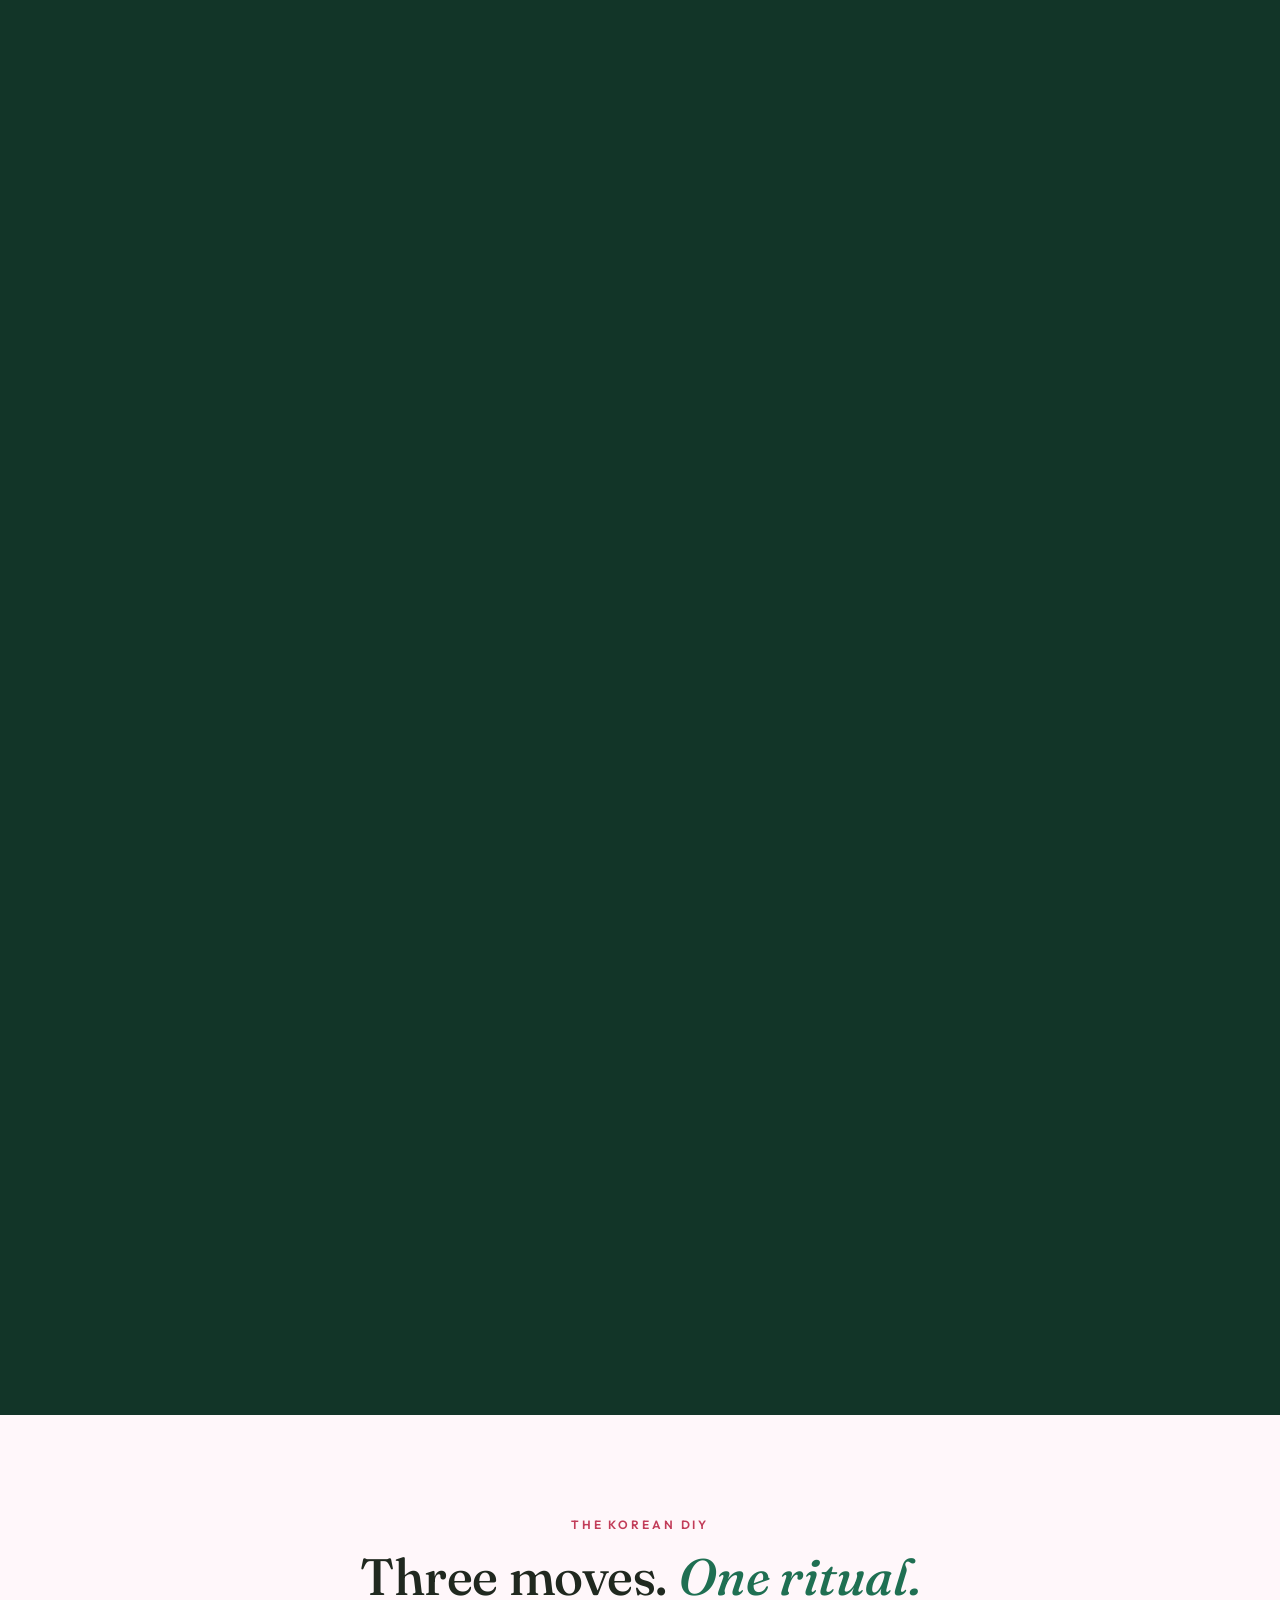
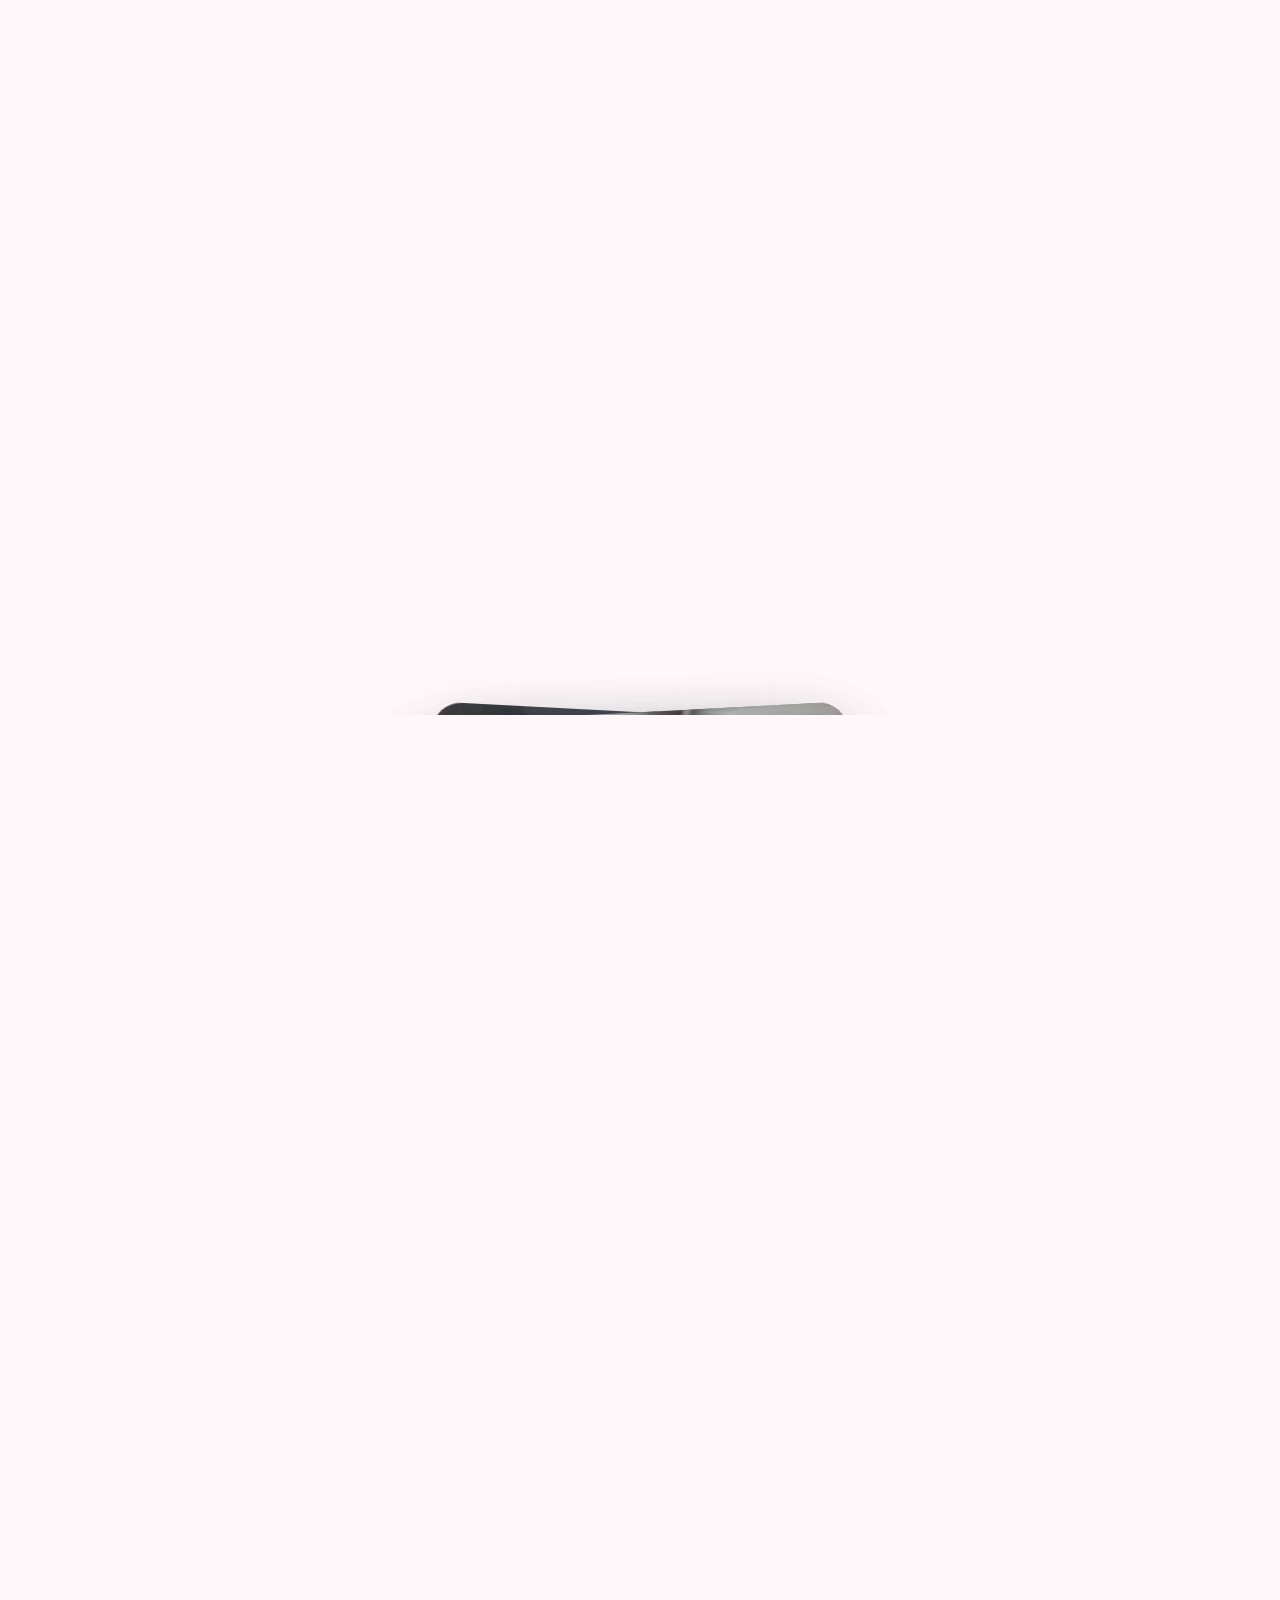
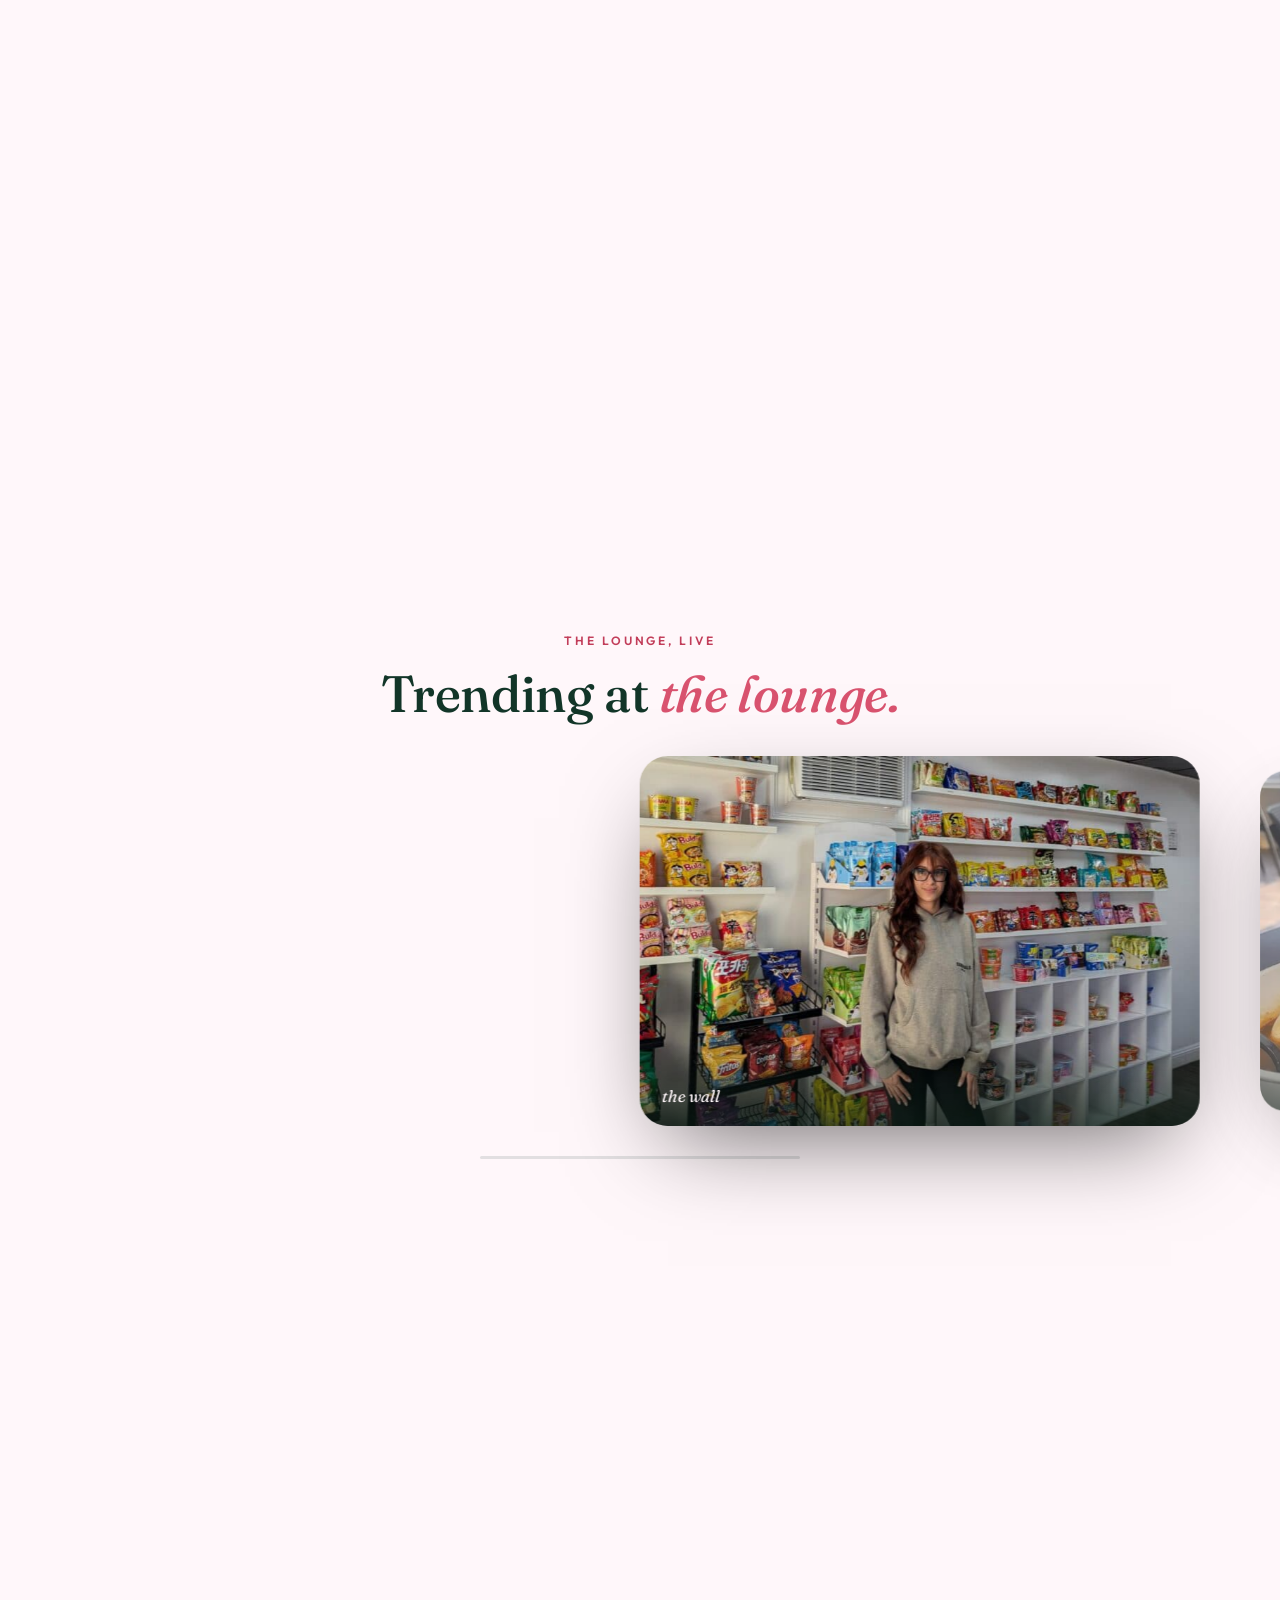
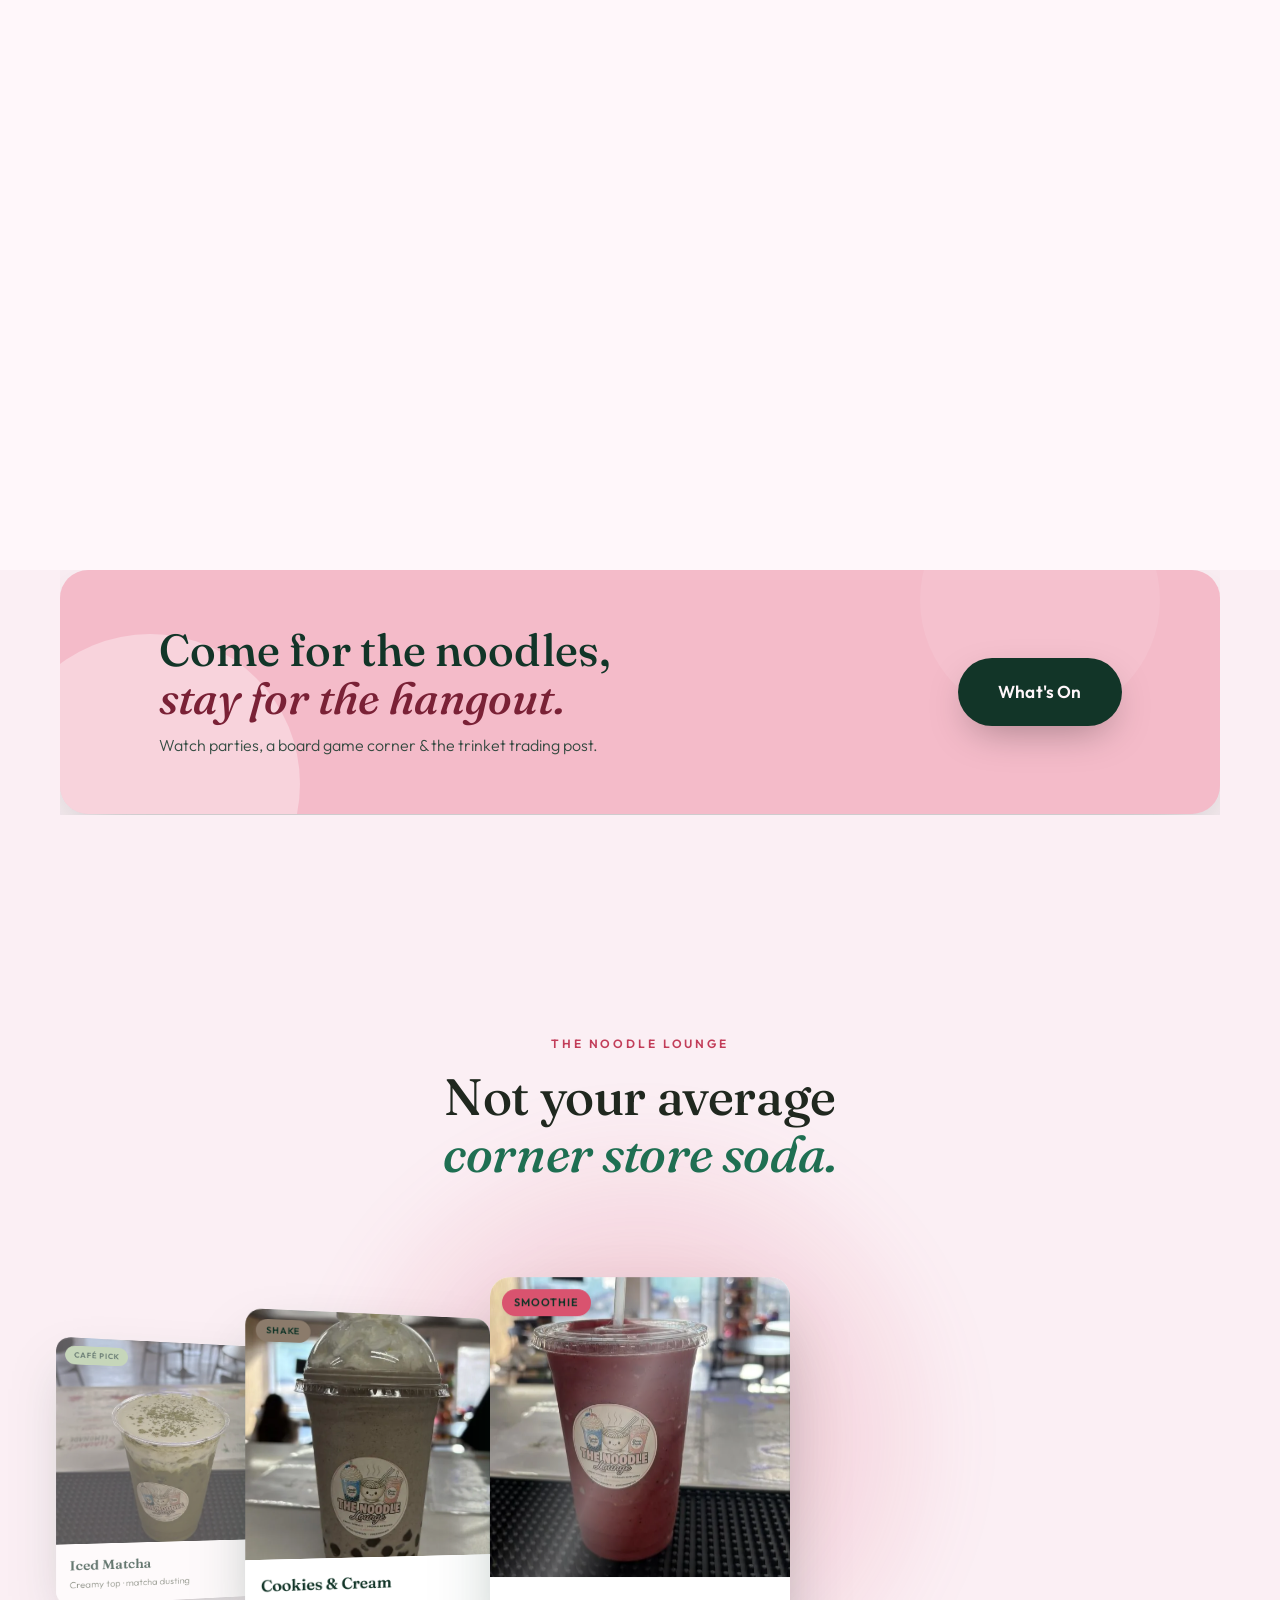
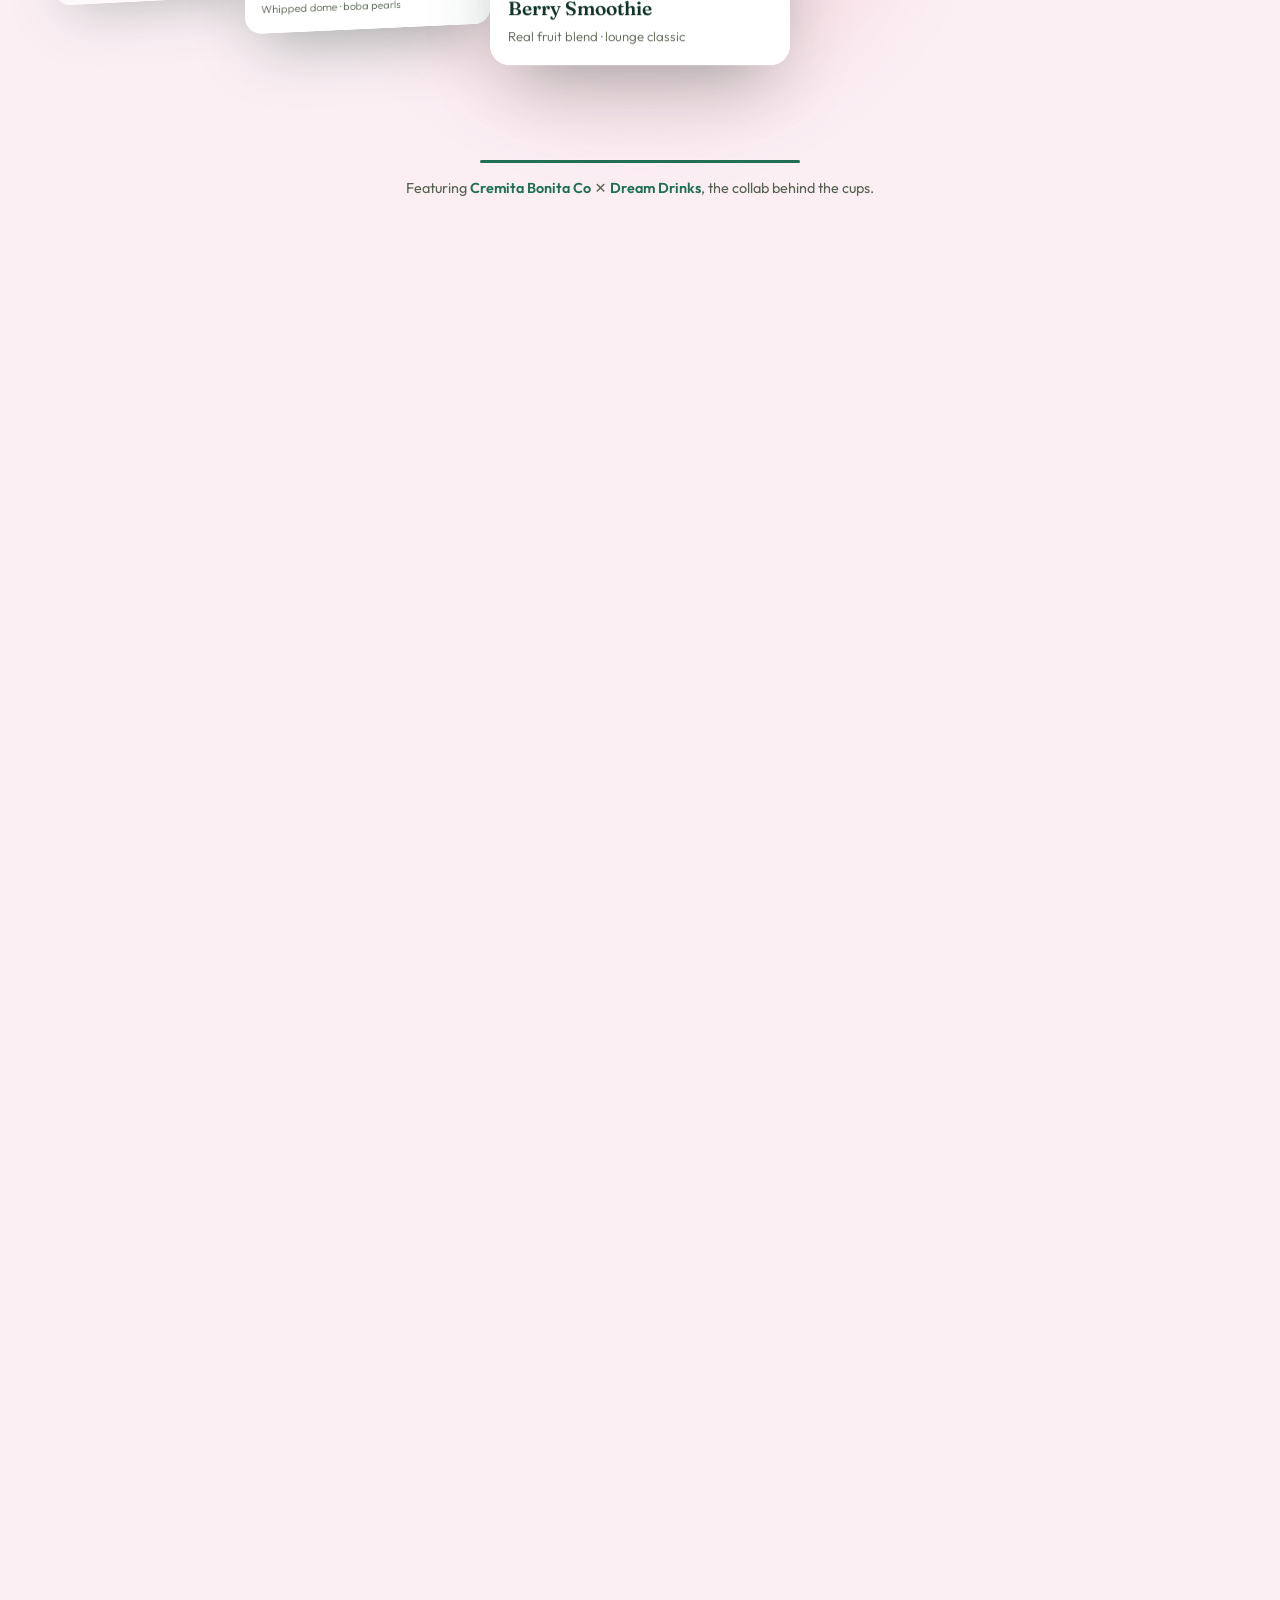
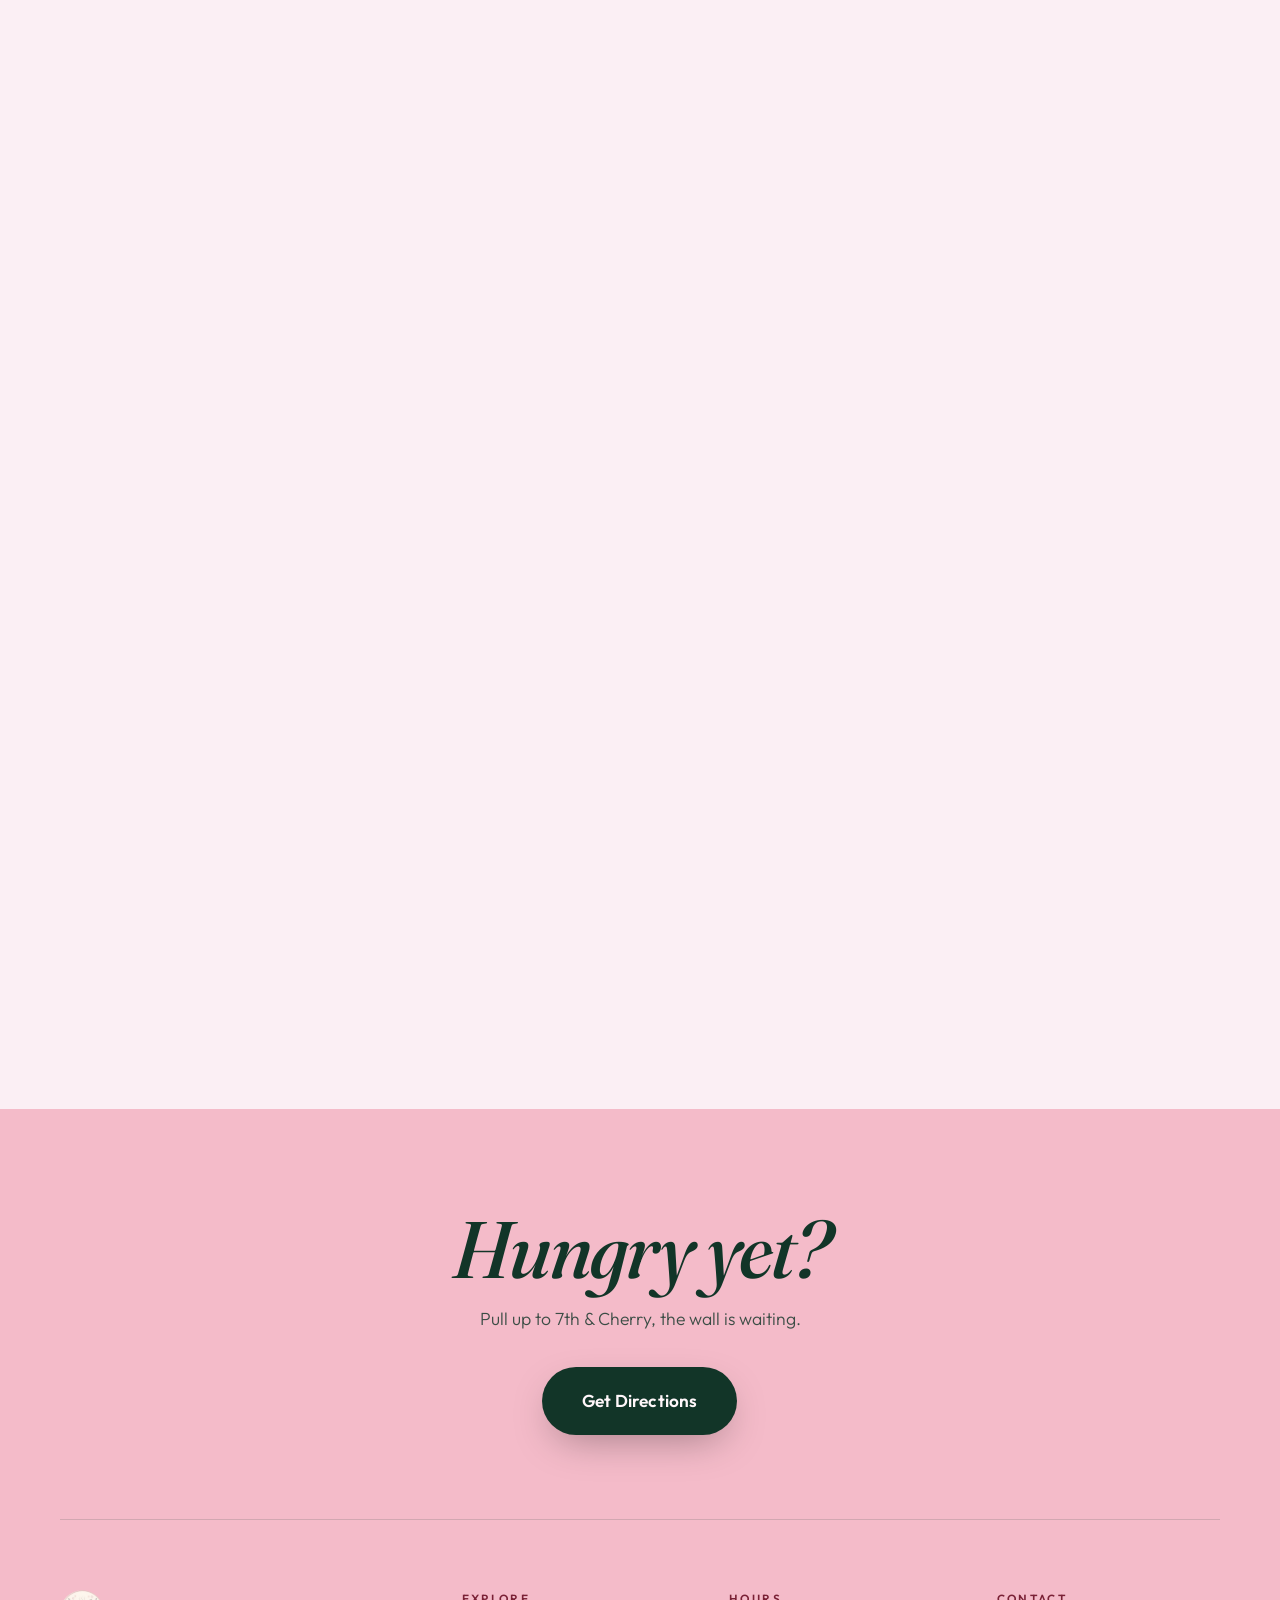
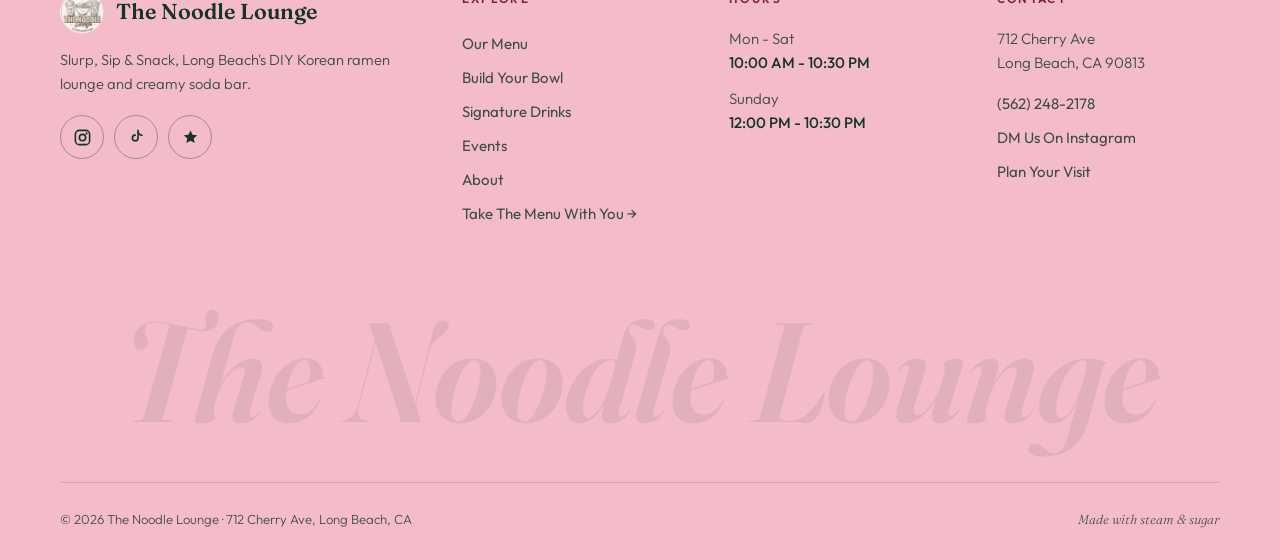
==== commit df8ab057: "v65: combo chip fully below the photos on mobile (client-approved placement) The chip's 210px width " ====
--- a/index.html
+++ b/index.html
@@ -20,7 +20,7 @@
 <link rel="preconnect" href="https://fonts.googleapis.com" />
 <link rel="preconnect" href="https://fonts.gstatic.com" crossorigin />
 <link href="https://fonts.googleapis.com/css2?family=Fraunces:ital,opsz,wght@0,9..144,400;0,9..144,500;0,9..144,600;1,9..144,400;1,9..144,600&family=Outfit:wght@300;400;500;600;700;800&display=swap" rel="stylesheet" />
-<link rel="stylesheet" href="./styles.css?v=60" />
+<link rel="stylesheet" href="./styles.css?v=65" />
 <script>
 /* nl-debug: inert unless ?debug=1 - shows an on-device event timeline */
 var nlDbg=false;try{if(location.search.indexOf("debug=1")>-1)localStorage.nlDebug="1";if(location.search.indexOf("debug=0")>-1)localStorage.removeItem("nlDebug");nlDbg=location.hash==="#debug"||localStorage.nlDebug==="1"}catch(e){}
@@ -354,6 +354,6 @@
 
 
 <script>setTimeout(function(){if(!window.__nlBoot){document.body.classList.add("hero-live");document.body.classList.add("is-static");document.documentElement.classList.add("nl-rescue");}},1600);</script>
-<script src="./main.js?v=60" defer></script>
+<script src="./main.js?v=65" defer></script>
 </body>
 </html>
--- a/styles.css
+++ b/styles.css
@@ -1958,6 +1958,9 @@
   .menunav a{padding:11px 14px;font-size:.82rem;gap:6px}
   .menunav a svg{width:14px;height:14px}
   .phstack{width:min(86%,320px);margin:0 auto}
+  /* the combo chip must stay a single-line badge on phones - wrapped it
+     collides with the accent photo (client-reported) */
+  .phstack__chip{white-space:nowrap;font-size:clamp(.58rem,3vw,.86rem);padding:8px 13px;left:0;bottom:-8%}
   .proof__quotes{grid-template-columns:1fr}
   .footer__grid{grid-template-columns:1fr 1fr;gap:34px}
   .footer__base{justify-content:center;text-align:center}
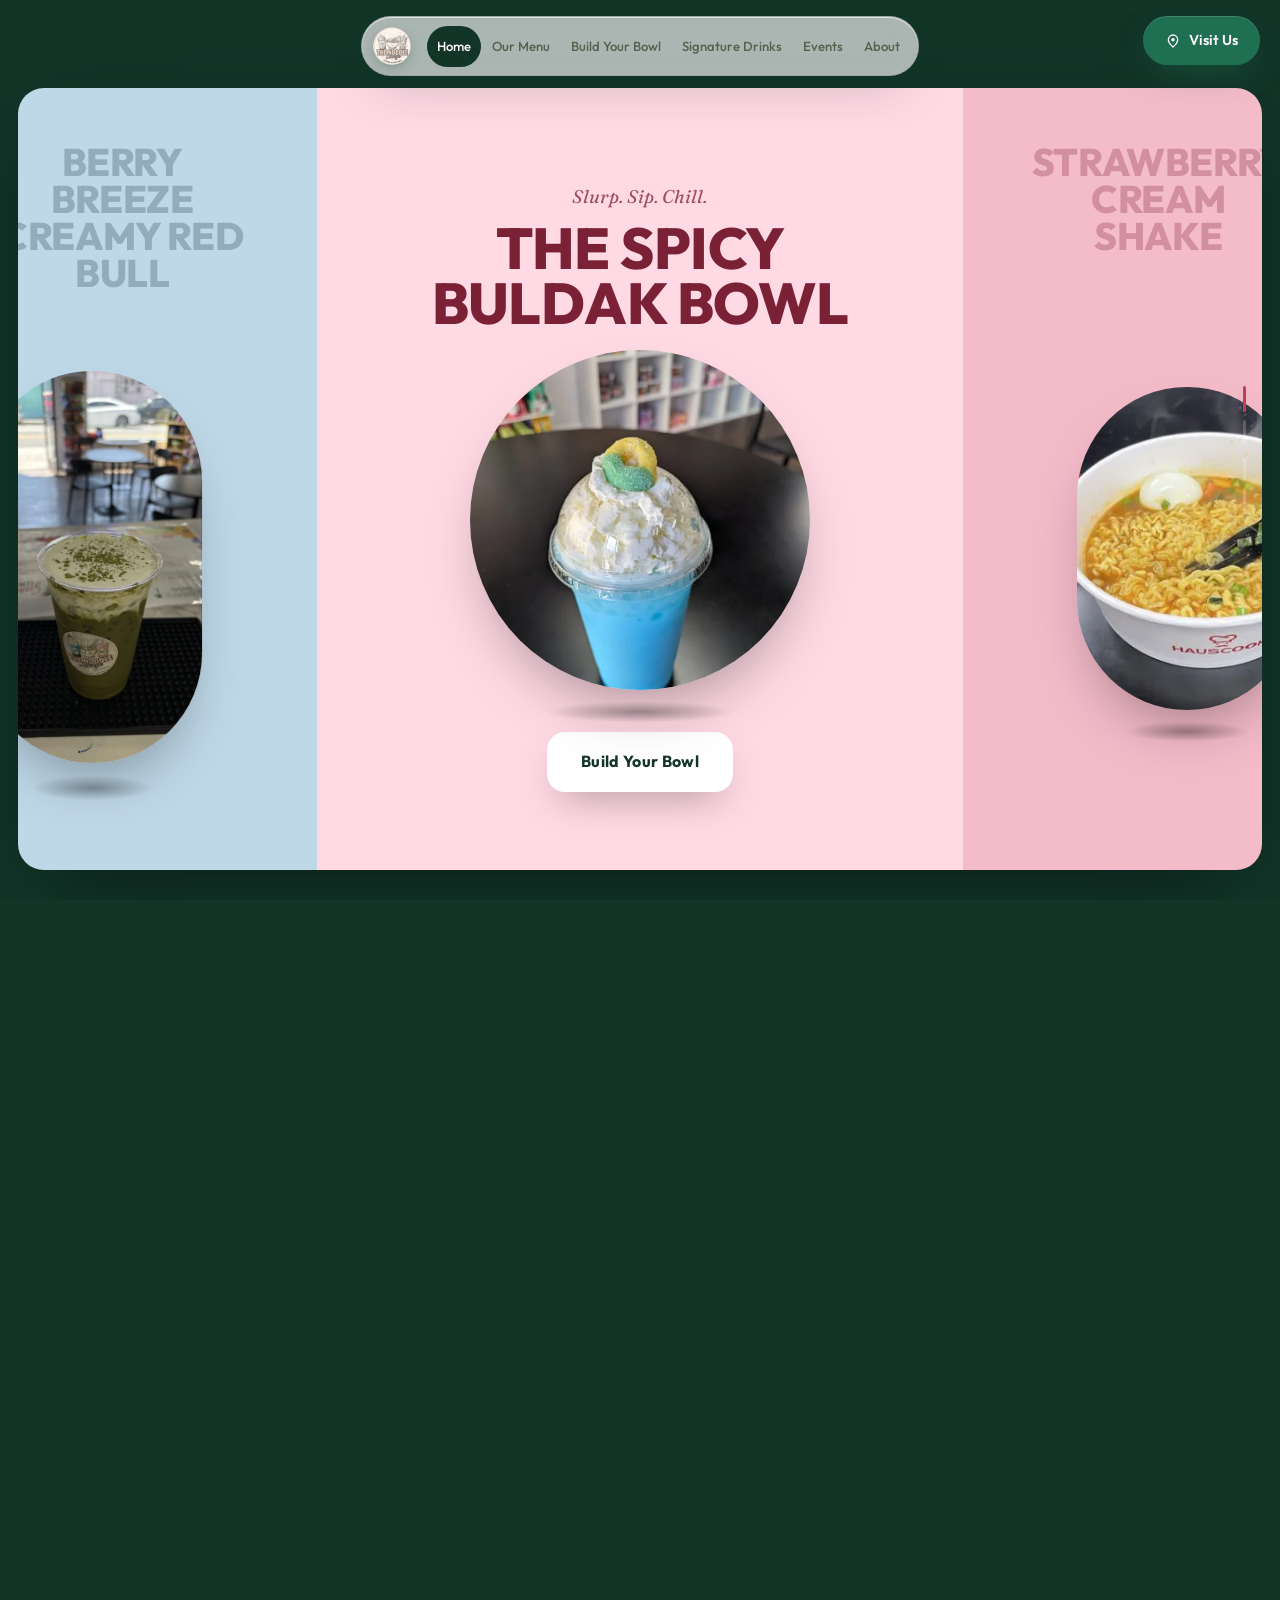
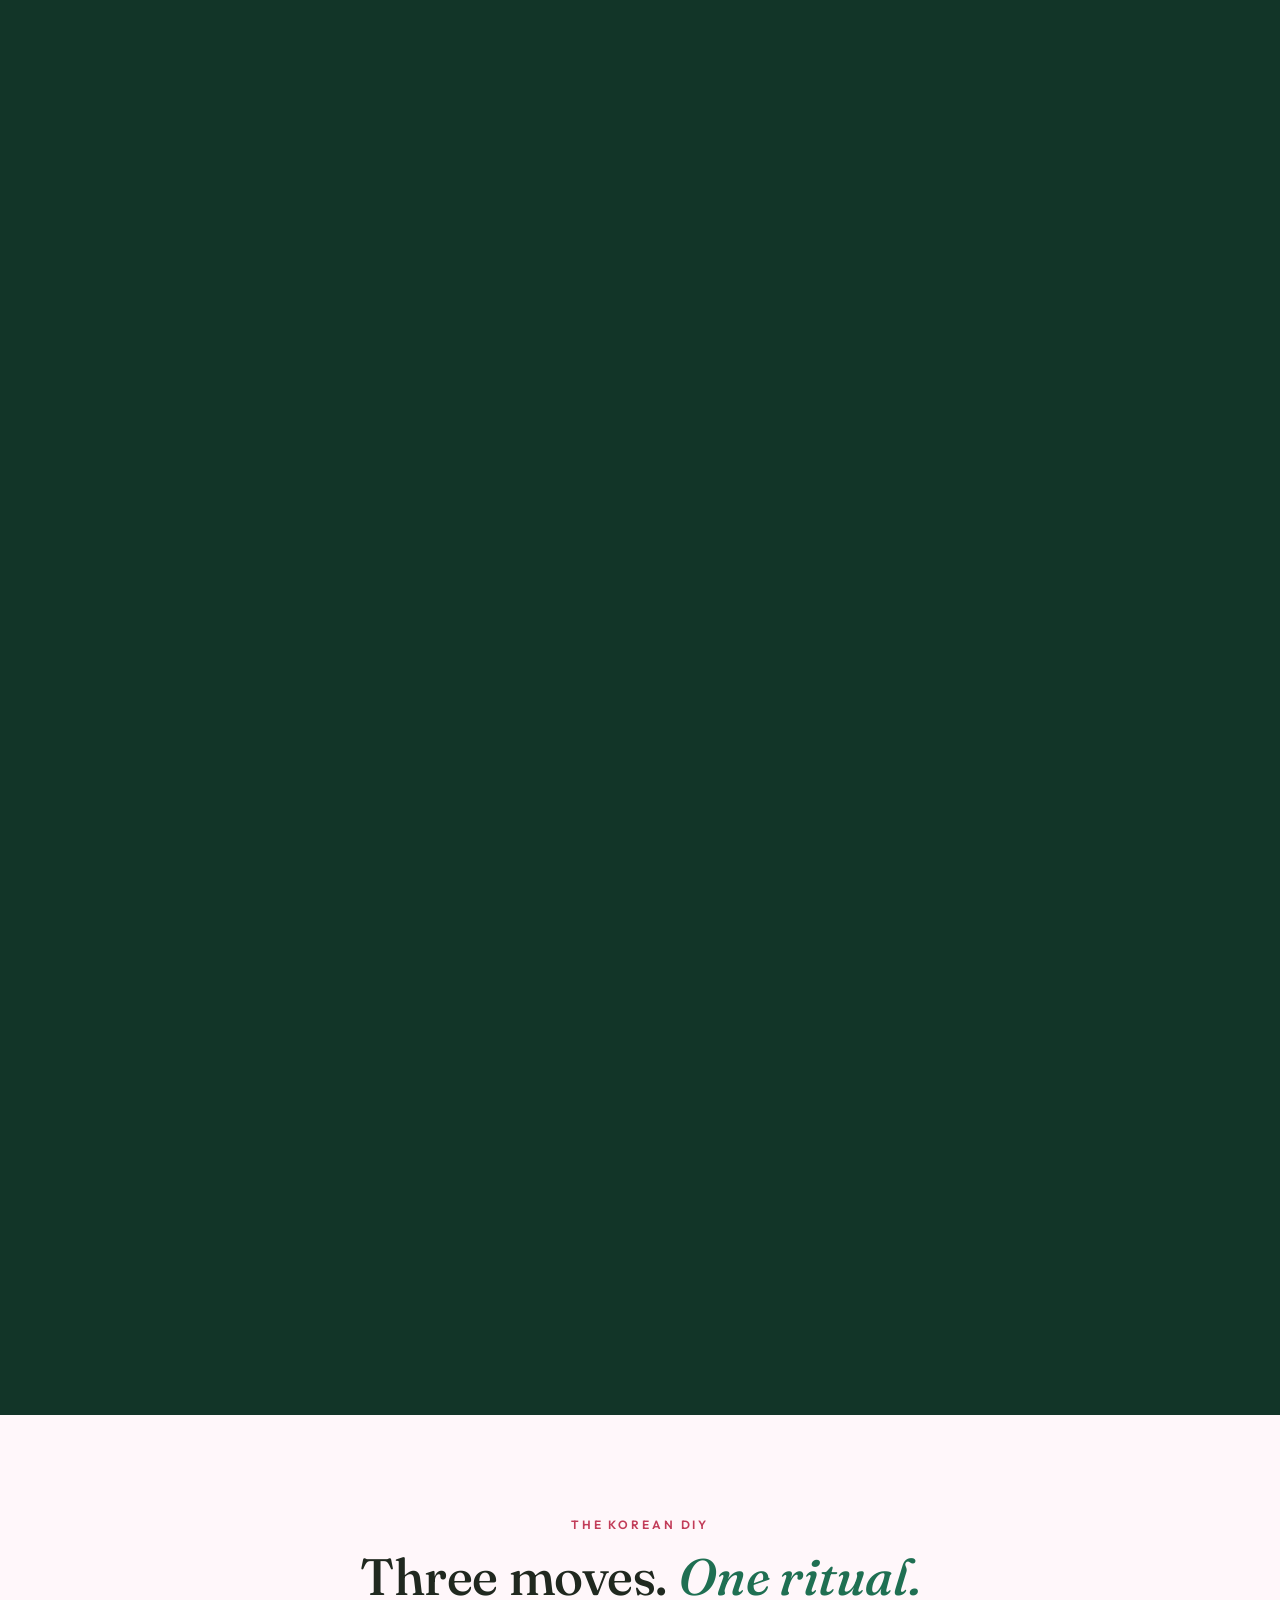
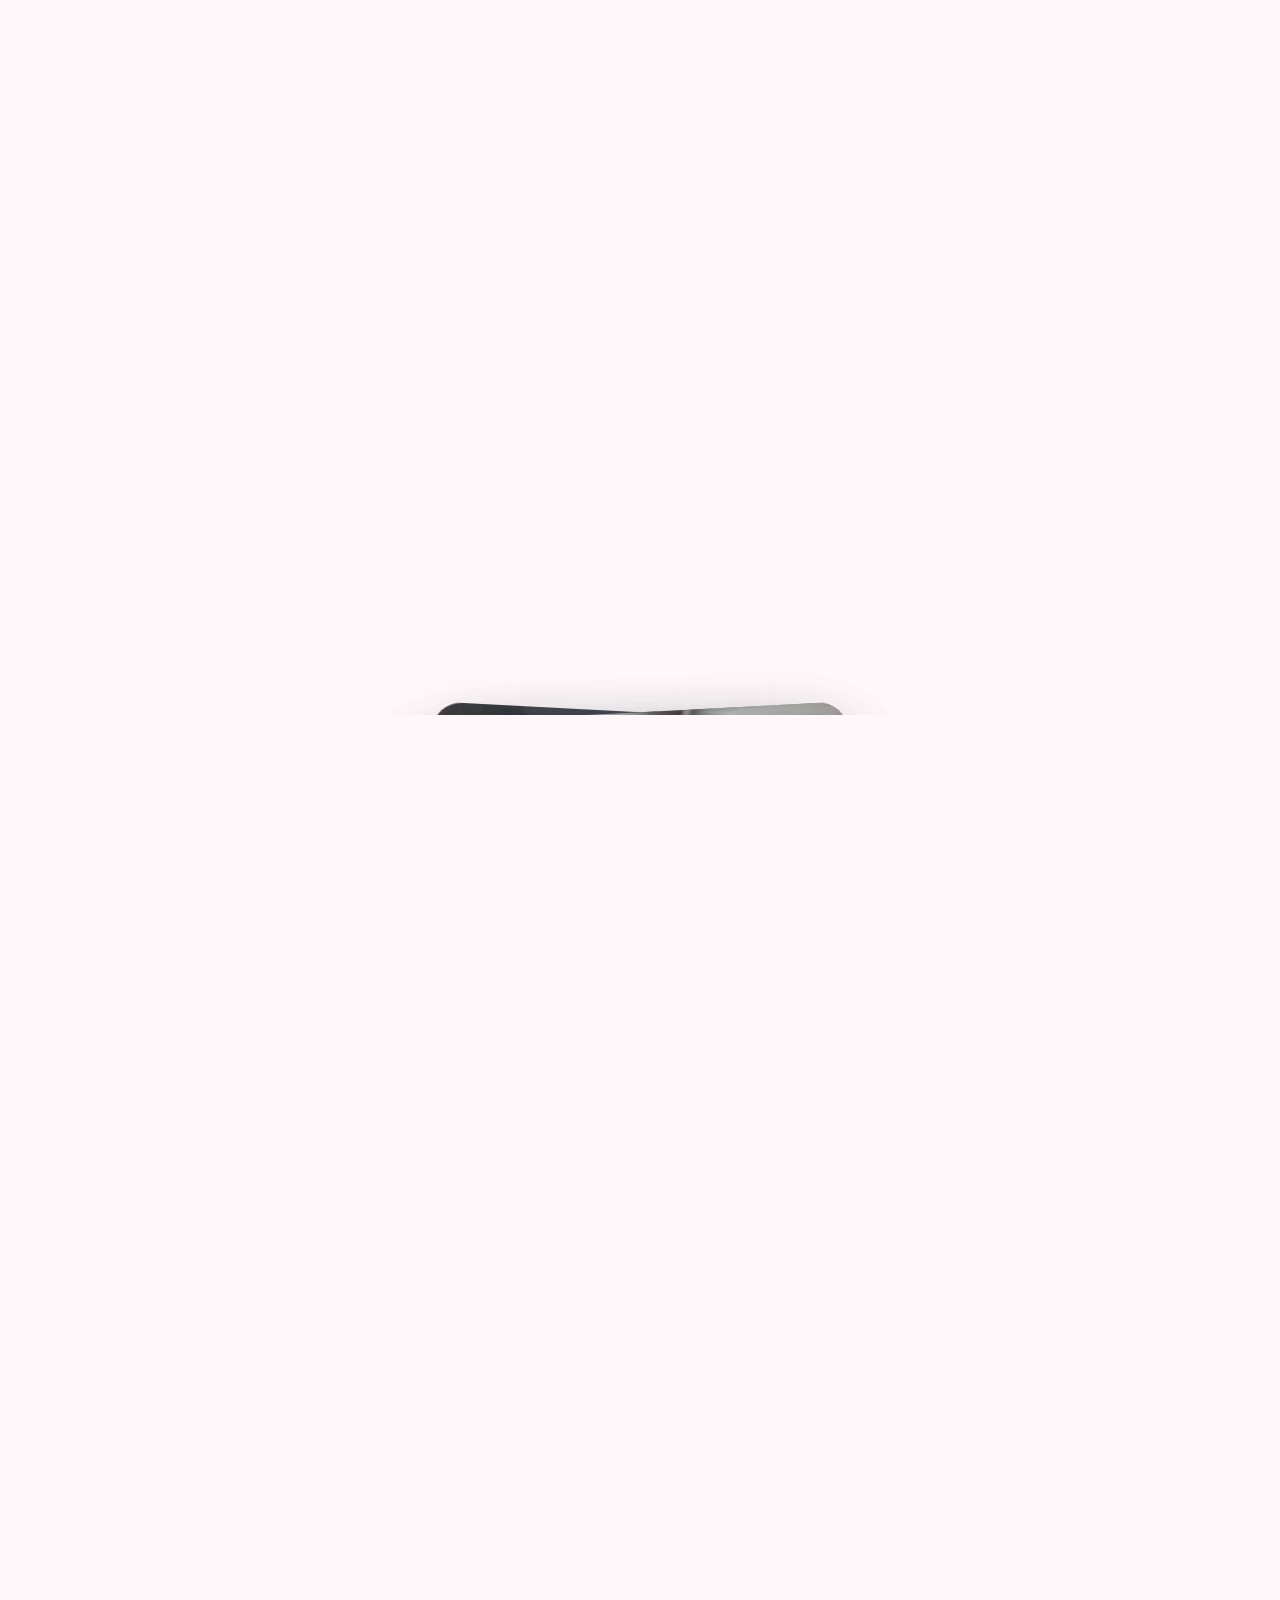
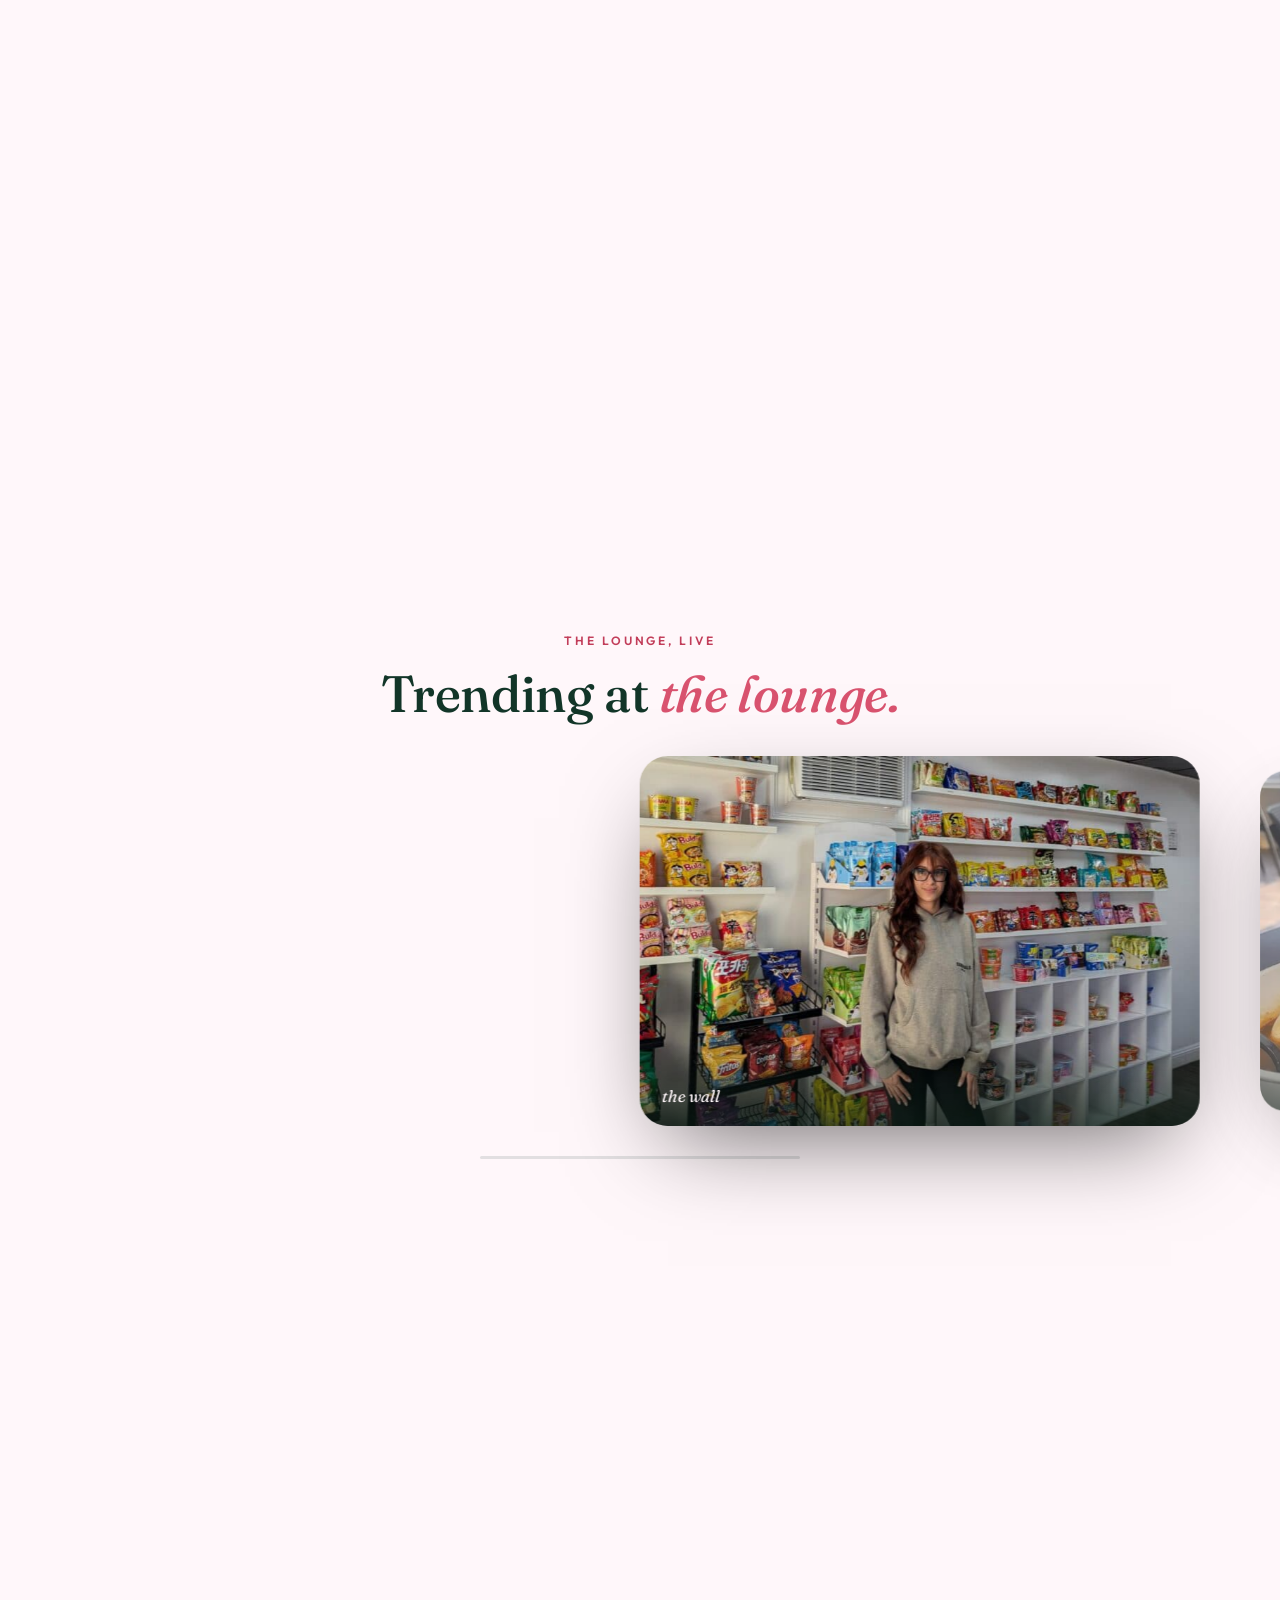
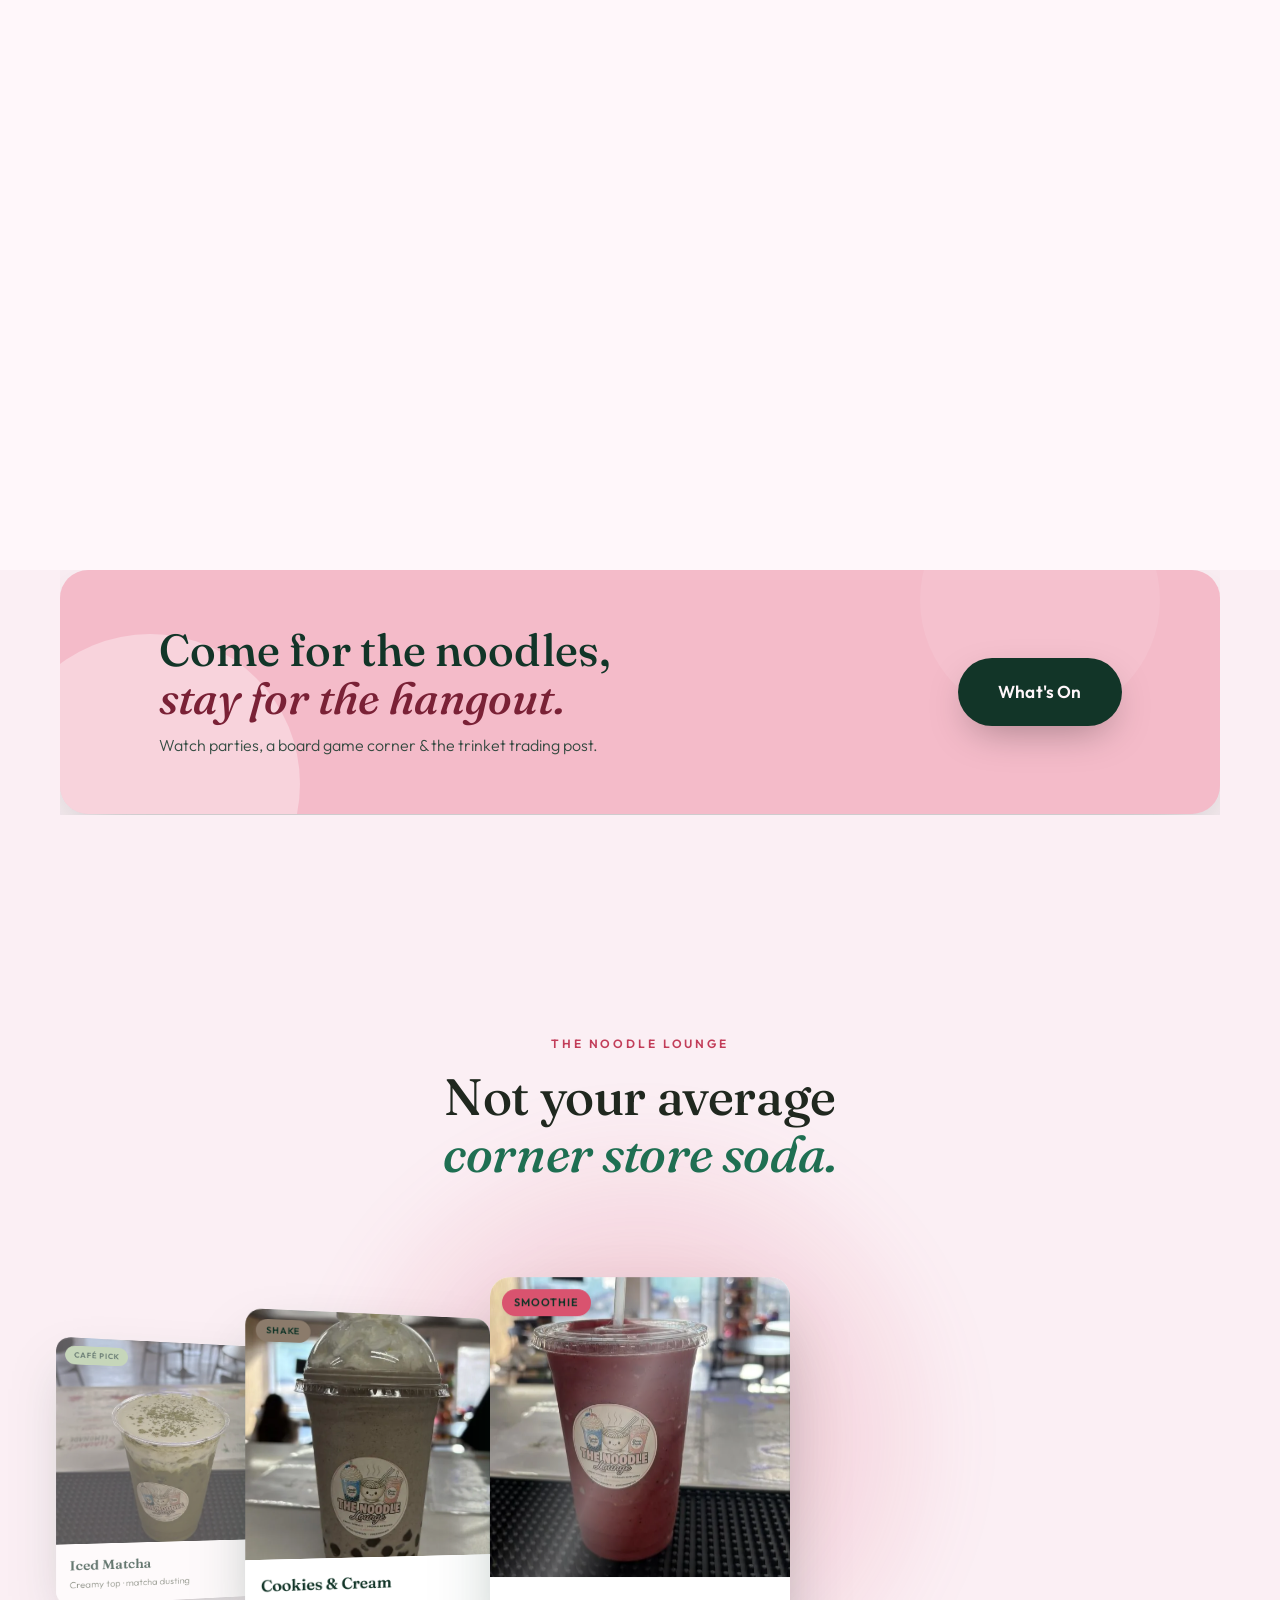
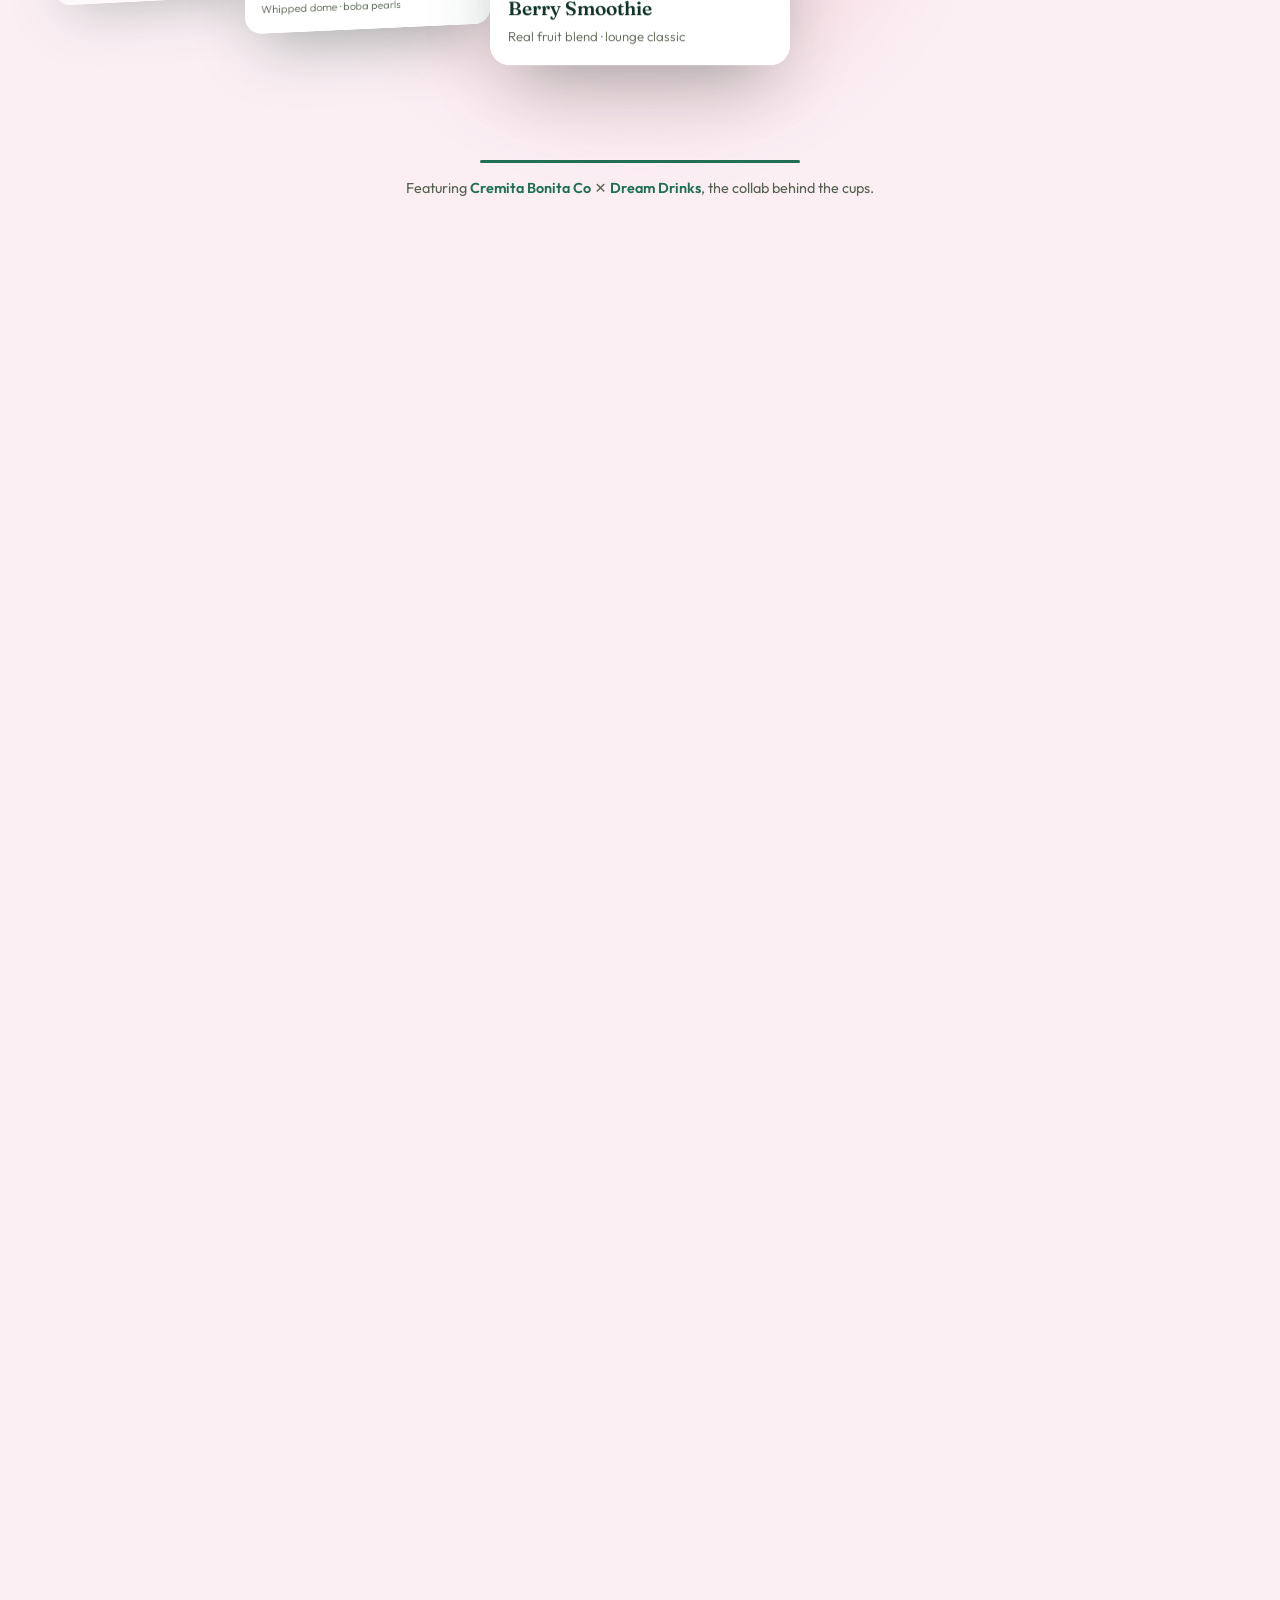
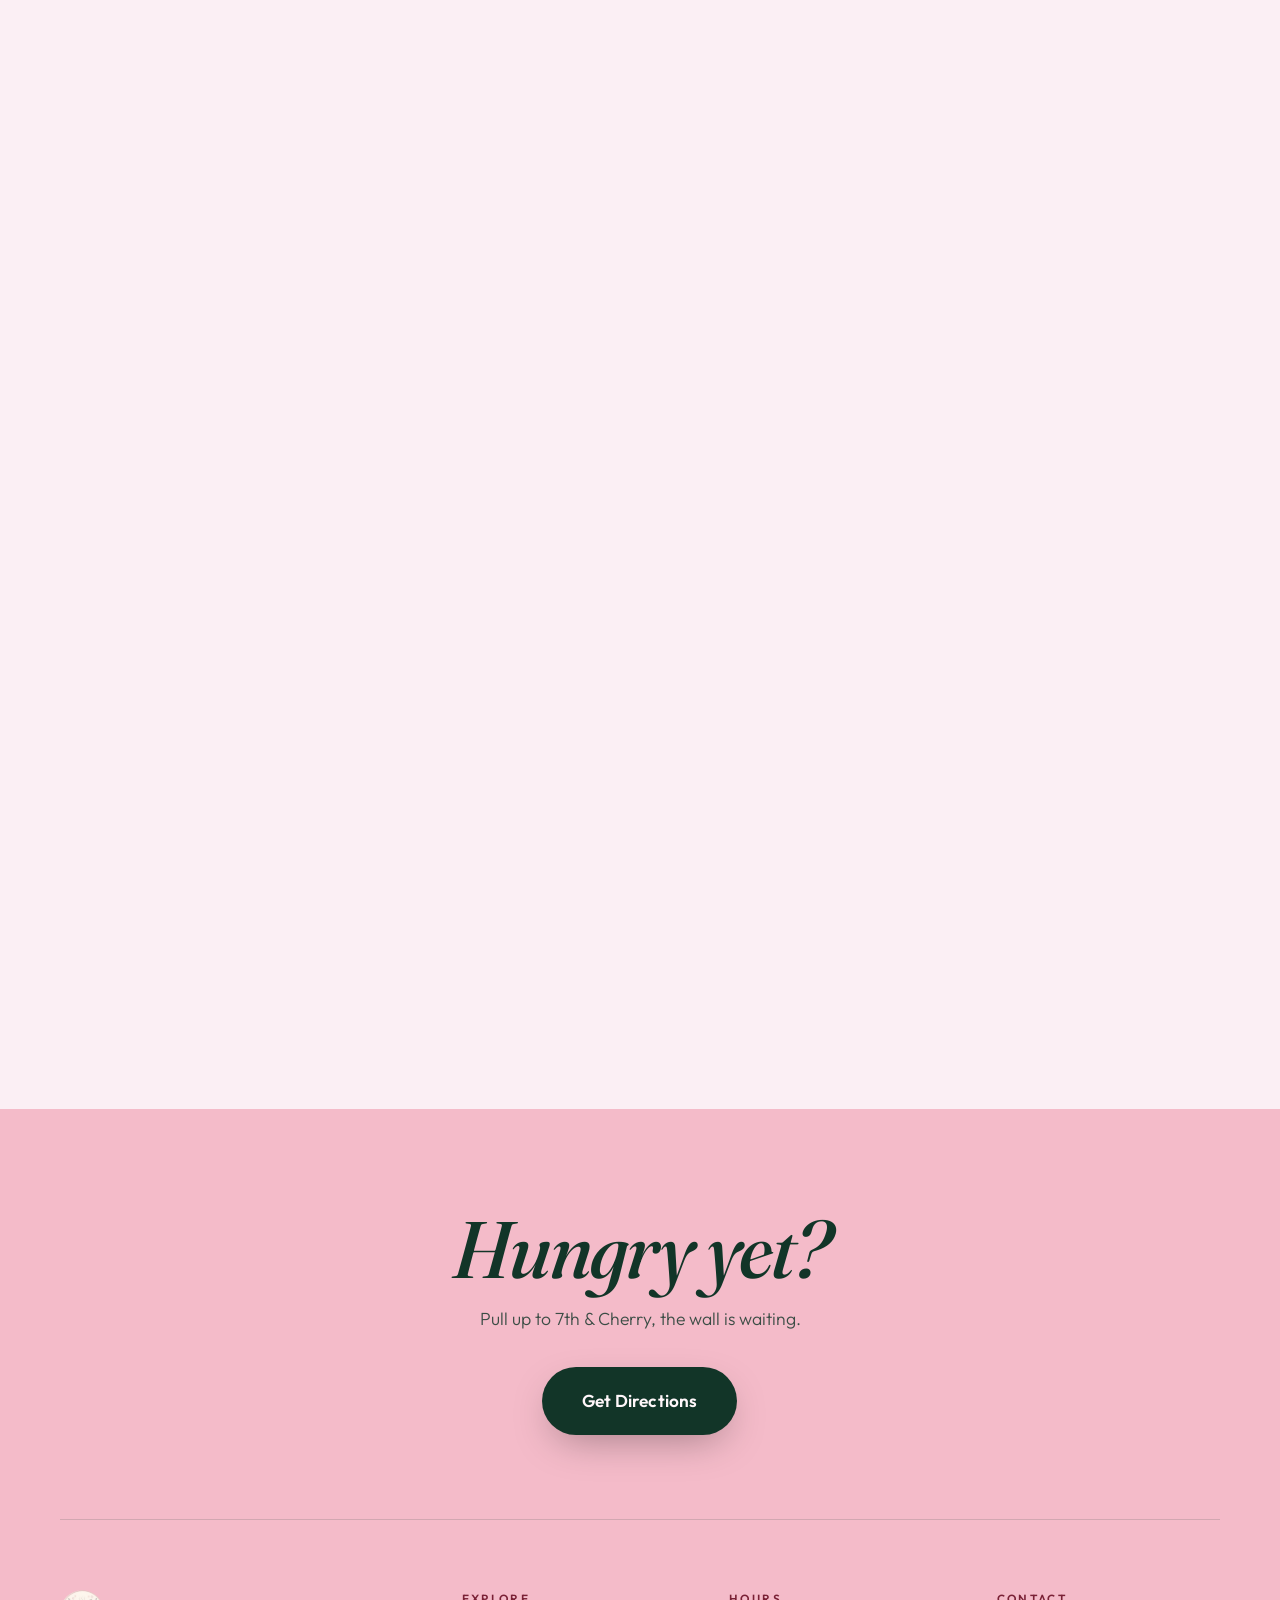
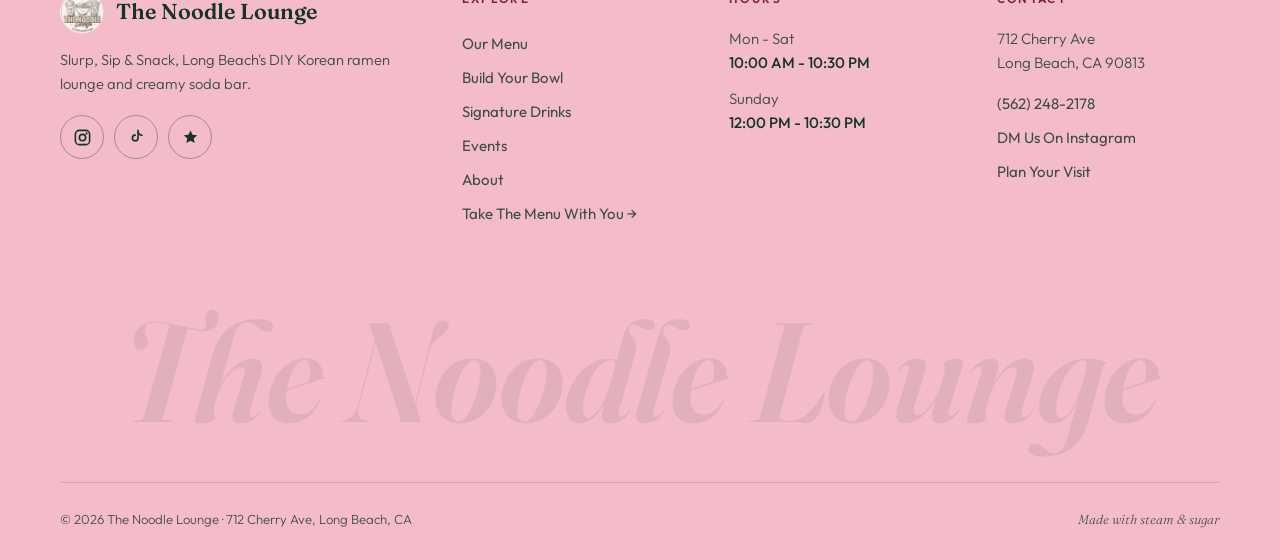
==== commit faaa9fcd: "Show the whole toppings bowl on stacked layouts (menu card 08) - New mcat--tall modifier on the Extr" ====
--- a/index.html
+++ b/index.html
@@ -20,7 +20,7 @@
 <link rel="preconnect" href="https://fonts.googleapis.com" />
 <link rel="preconnect" href="https://fonts.gstatic.com" crossorigin />
 <link href="https://fonts.googleapis.com/css2?family=Fraunces:ital,opsz,wght@0,9..144,400;0,9..144,500;0,9..144,600;1,9..144,400;1,9..144,600&family=Outfit:wght@300;400;500;600;700;800&display=swap" rel="stylesheet" />
-<link rel="stylesheet" href="./styles.css?v=65" />
+<link rel="stylesheet" href="./styles.css?v=66" />
 <script>
 /* nl-debug: inert unless ?debug=1 - shows an on-device event timeline */
 var nlDbg=false;try{if(location.search.indexOf("debug=1")>-1)localStorage.nlDebug="1";if(location.search.indexOf("debug=0")>-1)localStorage.removeItem("nlDebug");nlDbg=location.hash==="#debug"||localStorage.nlDebug==="1"}catch(e){}
@@ -354,6 +354,6 @@
 
 
 <script>setTimeout(function(){if(!window.__nlBoot){document.body.classList.add("hero-live");document.body.classList.add("is-static");document.documentElement.classList.add("nl-rescue");}},1600);</script>
-<script src="./main.js?v=65" defer></script>
+<script src="./main.js?v=66" defer></script>
 </body>
 </html>
--- a/styles.css
+++ b/styles.css
@@ -1782,6 +1782,7 @@
   .mcat,.mcat--flip{grid-template-columns:1fr}
   .mcat--flip .mcat__media{order:0}
   .mcat__media{min-height:220px;aspect-ratio:16/7}
+  .mcat--tall .mcat__media{aspect-ratio:1/1}
   .mcat__body{padding:26px 24px 30px}
   .phero__panel{grid-template-columns:1fr;padding:60px 7vw 54px;text-align:center}
   .phero__fig{width:min(70%,280px)}
